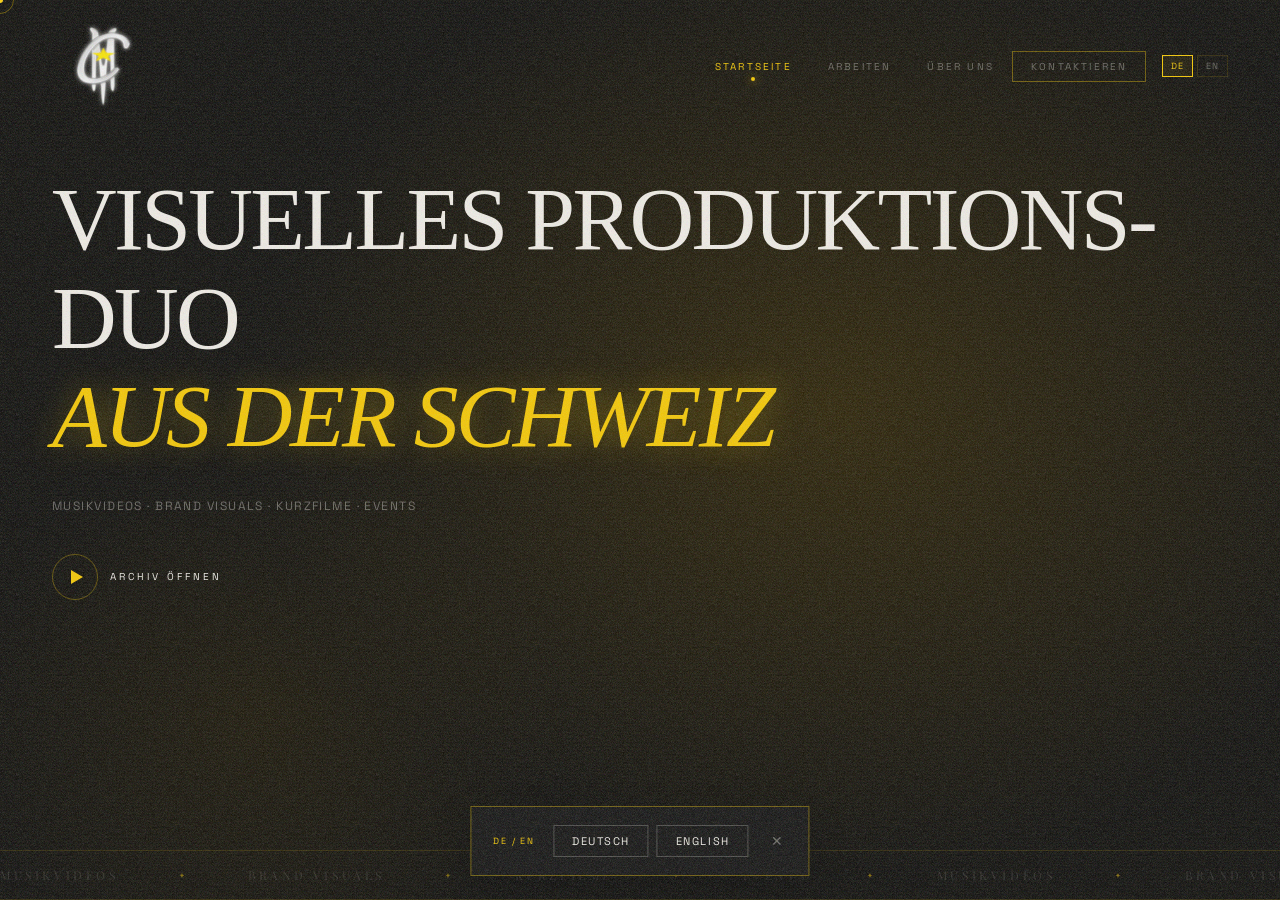
==== index.html @ 702375d8 "Update video sources in index.html" ====
<!DOCTYPE html>
<html lang="de">
<head>
  <meta charset="UTF-8">
  <meta name="viewport" content="width=device-width, initial-scale=1.0">
  <title>CAMVISUALS</title>

  <!-- FAVICON & MANIFEST (Optimierte Einbindung) -->
  <link rel="icon" type="image/x-icon" href="./favicon.ico?v=3" />
  <link rel="icon" type="image/png" sizes="96x96" href="./favicon-96x96.png?v=3" />
  <link rel="icon" type="image/svg+xml" href="./favicon.svg?v=3" />
  <link rel="apple-touch-icon" sizes="180x180" href="./apple-touch-icon.png?v=3" />
  <link rel="manifest" href="./site.webmanifest?v=3" />

  <link href="https://fonts.googleapis.com/css2?family=Playfair+Display:ital,wght@0,400;0,700;1,400&family=Space+Grotesk:wght@300;400;500;700&display=swap" rel="stylesheet">
  <style>
    *, *::before, *::after {
      box-sizing: border-box;
      margin: 0;
      padding: 0;
    }

    :root {
      --bg: #0a0a08;
      --surface: #111110;
      --yellow: #f5c800;
      --yellow-dim: rgba(245, 200, 0, 0.15);
      --yellow-glow: rgba(245, 200, 0, 0.25);
      --white: #f0ede6;
      --muted: rgba(240, 237, 230, 0.4);
      --border: rgba(245, 200, 0, 0.14);
      --border-hover: rgba(245, 200, 0, 0.4);
      --sec: 52px;
    }

    html {
      scroll-behavior: smooth;
    }

    body {
      background: var(--bg);
      color: var(--white);
      font-family: 'Space Grotesk', sans-serif;
      overflow-x: hidden;
      cursor: none;
    }

    @media (max-width: 768px) {
      body {
        cursor: auto;
      }
      :root {
        --sec: 20px;
      }
    }

    /* ── CURSOR (desktop only) ── */
    .cur {
      width: 6px;
      height: 6px;
      background: var(--yellow);
      border-radius: 50%;
      position: fixed;
      pointer-events: none;
      z-index: 9999;
      transform: translate(-50%, -50%);
      mix-blend-mode: screen;
      transition: width 0.15s, height 0.15s;
    }

    .cur-r {
      width: 28px;
      height: 28px;
      border: 1px solid var(--yellow);
      border-radius: 50%;
      position: fixed;
      pointer-events: none;
      z-index: 9998;
      transform: translate(-50%, -50%);
      opacity: 0.35;
      transition: all 0.1s;
    }

    @media (max-width: 768px) {
      .cur, .cur-r {
        display: none;
      }
    }

    /* ── GRAIN ── */
    body::before {
      content: '';
      position: fixed;
      inset: 0;
      pointer-events: none;
      z-index: 9990;
      opacity: 0.5;
      background-image: url("data:image/svg+xml,%3Csvg xmlns='http://www.w3.org/2000/svg' width='300' height='300'%3E%3Cfilter id='n'%3E%3CfeTurbulence type='fractalNoise' baseFrequency='0.85' numOctaves='4' stitchTiles='stitch'/%3E%3C/filter%3E%3Crect width='300' height='300' filter='url(%23n)' opacity='0.5'/%3E%3C/svg%3E");
      background-size: 180px;
      animation: grn 0.6s steps(1) infinite;
    }

    @keyframes grn {
      0%, 100% { background-position: 0 0; }
      25% { background-position: -18px -28px; }
      50% { background-position: 14px 8px; }
      75% { background-position: -8px 18px; }
    }

    /* NAV */
    nav {
      position: fixed;
      top: 0;
      left: 0;
      right: 0;
      z-index: 600;
      display: flex;
      justify-content: space-between;
      align-items: center;
      padding: 16px var(--sec);
      background: transparent;
      border-bottom: none;
      backdrop-filter: none;
    }

    .nav-logo {
      display: flex;
      align-items: center;
      gap: 12px;
      cursor: pointer;
    }

    .nav-logo img {
      width: 100px;
      height: 100px;
      object-fit: contain;
    }

    .logo-wordmark {
      font-family: 'Space Grotesk', sans-serif;
      font-weight: 700;
      font-size: 15px;
      letter-spacing: .22em;
      text-transform: uppercase;
      color: var(--white);
    }

    .logo-wordmark span {
      color: var(--yellow);
    }

    .nav-links {
      display: flex;
      gap: 0;
      align-items: center;
    }

    .nav-links a {
      font-size: 10px;
      letter-spacing: .22em;
      text-transform: uppercase;
      color: var(--muted);
      text-decoration: none;
      padding: 8px 18px;
      transition: color 0.3s;
      cursor: pointer;
      position: relative;
    }

    .nav-links a.active, .nav-links a:hover {
      color: var(--yellow);
    }

    .nav-links a.active::after {
      content: '';
      position: absolute;
      bottom: 0;
      left: 50%;
      transform: translateX(-50%);
      width: 4px;
      height: 4px;
      background: var(--yellow);
      border-radius: 50%;
      box-shadow: 0 0 8px var(--yellow);
    }

    .nav-cta {
      border: 1px solid var(--border-hover);
      padding: 8px 22px;
      color: var(--yellow);
      font-size: 10px;
      letter-spacing: .22em;
      text-transform: uppercase;
      cursor: pointer;
      transition: all 0.3s;
      background: transparent;
    }

    .nav-cta:hover {
      background: var(--yellow);
      color: var(--bg);
    }

    /* SPRACH-BUTTONS */
    .lang-switch {
      display: flex;
      gap: 4px;
      margin-left: 16px;
      align-items: center;
    }

    .lang-btn {
      background: transparent;
      border: 1px solid var(--border);
      color: var(--muted);
      font-size: 9px;
      padding: 4px 8px;
      cursor: pointer;
      letter-spacing: .1em;
      transition: all 0.3s;
      font-family: 'Space Grotesk', sans-serif;
    }

    .lang-btn:hover {
      color: var(--white);
      border-color: var(--border-hover);
    }

    .lang-btn.active {
      color: var(--yellow);
      border-color: var(--yellow);
      background: rgba(245, 200, 0, .06);
    }

    /* Hamburger */
    .hamburger {
      display: none;
      flex-direction: column;
      gap: 5px;
      cursor: pointer;
      padding: 4px;
      z-index: 700;
      background: none;
      border: none;
    }

    .hamburger span {
      display: block;
      width: 24px;
      height: 2px;
      background: var(--white);
      transition: all 0.3s;
    }

    .hamburger.open span:nth-child(1) { transform: rotate(45deg) translate(5px, 5px); }
    .hamburger.open span:nth-child(2) { opacity: 0; }
    .hamburger.open span:nth-child(3) { transform: rotate(-45deg) translate(5px, -5px); }

    .mobile-menu {
      display: none;
      position: fixed;
      inset: 0;
      background: rgba(10, 10, 8, .98);
      z-index: 650;
      flex-direction: column;
      align-items: center;
      justify-content: center;
      gap: 32px;
    }

    .mobile-menu.open {
      display: flex;
    }

    .mobile-menu a {
      font-size: 22px;
      letter-spacing: .18em;
      text-transform: uppercase;
      color: var(--muted);
      text-decoration: none;
      transition: color 0.3s;
    }

    .mobile-menu a:hover, .mobile-menu a.active {
      color: var(--yellow);
    }

    @media (max-width: 768px) {
      .nav-links { display: none; }
      .hamburger { display: flex; }
      nav {
        background: rgba(10, 10, 8, .95);
        border-bottom: 1px solid var(--border);
        backdrop-filter: blur(6px);
      }
    }

    /* PAGES */
    .page {
      min-height: 100vh;
      display: none;
      padding-top: 140px;
    }

    .page.active {
      display: block;
    }

    /* HOME */
    #home {
      min-height: 100vh;
      display: none;
      flex-direction: column;
      position: relative;
      overflow: hidden;
    }

    #home.active {
      display: flex;
    }

    .hero-video-wrap {
      position: absolute;
      inset: 0;
      z-index: 0;
      overflow: hidden;
    }

    .hero-video-wrap video {
      position: absolute;
      top: 50%;
      left: 50%;
      transform: translate(-50%, -50%);
      min-width: 100%;
      min-height: 100%;
      width: auto;
      height: auto;
      object-fit: cover;
      pointer-events: none;
      opacity: 0;
      transition: opacity 1.4s ease;
    }

    .hero-video-wrap video.is-playing {
      opacity: 1;
    }

    .hero-video-overlay {
      position: absolute;
      inset: 0;
      background: linear-gradient(to top, rgba(10, 10, 8, 1) 0%, rgba(10, 10, 8, 0.75) 35%, rgba(10, 10, 8, 0.25) 100%);
    }

    .hero-bg {
      position: absolute;
      inset: 0;
      overflow: hidden;
      z-index: 1;
    }

    .hero-bg-inner {
      position: absolute;
      inset: 0;
      background: radial-gradient(ellipse 70% 80% at 65% 45%, rgba(60, 45, 0, .6) 0%, transparent 65%),
                  radial-gradient(ellipse 40% 50% at 20% 80%, rgba(40, 30, 0, .4) 0%, transparent 60%);
    }

    .scanlines {
      position: absolute;
      inset: 0;
      z-index: 2;
      background: repeating-linear-gradient(0deg, transparent, transparent 2px, rgba(245, 200, 0, .012) 2px, rgba(245, 200, 0, .012) 4px);
      pointer-events: none;
    }

    .hero-side-text {
      position: absolute;
      right: var(--sec);
      top: 50%;
      transform: translateY(-50%) rotate(90deg);
      font-size: 9px;
      letter-spacing: .4em;
      text-transform: uppercase;
      color: rgba(240, 237, 230, .12);
      z-index: 3;
    }

    @media (max-width: 768px) {
      .hero-side-text { display: none; }
    }

    .hero-content {
      position: relative;
      z-index: 3;
      padding: 0 var(--sec);
      margin-top: auto;
      margin-bottom: 80px;
    }

    @media (max-width: 768px) {
      .hero-content { margin-bottom: 60px; }
    }

    .hero-tag {
      font-size: 9px;
      letter-spacing: .42em;
      text-transform: uppercase;
      color: var(--yellow);
      margin-bottom: 20px;
      display: flex;
      align-items: center;
      gap: 12px;
    }

    .hero-tag::before {
      content: '';
      display: block;
      width: 28px;
      height: 1px;
      background: var(--yellow);
      box-shadow: 0 0 6px var(--yellow);
    }

    h1.hero-title {
      font-family: 'Chewy', serif;
      font-size: clamp(40px, 7vw, 96px);
      text-transform: uppercase;
      line-height: 1.1;
      font-weight: 400;
      letter-spacing: -.03em;
      margin-bottom: 28px;
    }

    h1.hero-title em {
      font-style: italic;
      color: var(--yellow);
      text-shadow: 0 0 30px rgba(245, 200, 0, .4);
    }

    .hero-desc {
      font-size: 12px;
      letter-spacing: .12em;
      color: var(--muted);
      text-transform: uppercase;
      line-height: 2;
      max-width: 500px;
    }

    .hero-reel-btn {
      display: inline-flex;
      align-items: center;
      gap: 12px;
      margin-top: 36px;
      font-size: 10px;
      letter-spacing: .3em;
      text-transform: uppercase;
      color: var(--white);
      cursor: pointer;
      transition: color 0.3s;
    }

    .hero-reel-btn:hover {
      color: var(--yellow);
    }

    .reel-circle {
      width: 46px;
      height: 46px;
      border: 1px solid rgba(245, 200, 0, .35);
      border-radius: 50%;
      display: flex;
      align-items: center;
      justify-content: center;
      transition: all 0.4s;
      flex-shrink: 0;
    }

    .reel-circle::after {
      content: '';
      border-left: 12px solid var(--yellow);
      border-top: 7px solid transparent;
      border-bottom: 7px solid transparent;
      margin-left: 3px;
    }

    .hero-reel-btn:hover .reel-circle {
      background: rgba(245, 200, 0, .08);
      border-color: var(--yellow);
      box-shadow: 0 0 16px rgba(245, 200, 0, .2);
    }

    /* marquee */
    .marquee-wrap {
      overflow: hidden;
      border-top: 1px solid var(--border);
      border-bottom: 1px solid var(--border);
      padding: 16px 0;
      position: relative;
      z-index: 3;
    }

    .marquee-inner {
      display: flex;
      width: max-content;
      animation: mq 20s linear infinite;
      gap: 60px;
      white-space: nowrap;
    }

    @keyframes mq {
      from { transform: translateX(0); }
      to { transform: translateX(-50%); }
    }

    .mq-item {
      font-family: 'Playfair Display', serif;
      font-size: 12px;
      letter-spacing: .3em;
      text-transform: uppercase;
      color: rgba(240, 237, 230, .14);
      display: flex;
      align-items: center;
      gap: 60px;
    }

    .mq-item::after {
      content: '✦';
      font-size: 7px;
      color: var(--yellow);
      opacity: 0.5;
    }

    /* SECTION */
    .sec {
      padding: 60px var(--sec);
    }

    @media (max-width: 768px) {
      .sec { padding: 48px var(--sec); }
    }

    .sec-label {
      font-size: 8px;
      letter-spacing: .45em;
      text-transform: uppercase;
      color: var(--yellow);
      margin-bottom: 40px;
      display: flex;
      align-items: center;
      gap: 16px;
    }

    .sec-label::after {
      content: '';
      flex: 1;
      height: 1px;
      background: var(--border);
      box-shadow: 0 0 6px rgba(245, 200, 0, .1);
    }

    /* FILTER BAR */
    .filter-bar {
      display: flex;
      gap: 4px;
      margin-bottom: 28px;
      flex-wrap: wrap;
    }

    .filter-btn {
      font-size: 9px;
      letter-spacing: .28em;
      text-transform: uppercase;
      padding: 8px 20px;
      border: 1px solid var(--border);
      background: transparent;
      color: var(--muted);
      cursor: pointer;
      transition: all 0.3s;
      font-family: 'Space Grotesk', sans-serif;
    }

    @media (max-width: 768px) {
      .filter-btn {
        padding: 8px 14px;
        font-size: 8px;
      }
    }

    .filter-btn:hover {
      border-color: var(--border-hover);
      color: var(--white);
    }

    .filter-btn.on {
      border-color: var(--yellow);
      color: var(--yellow);
      background: rgba(245, 200, 0, .06);
    }

    /* WORK GRID */
    .work-grid {
      display: grid;
      grid-template-columns: repeat(3, 1fr);
      gap: 3px;
      padding: 0 0 40px;
    }

    @media (max-width: 900px) { .work-grid { grid-template-columns: repeat(2, 1fr); } }
    @media (max-width: 560px) { .work-grid { grid-template-columns: 1fr; } }

    .wi {
      position: relative;
      overflow: hidden;
      background: var(--surface);
      cursor: pointer;
      aspect-ratio: 16/9;
      transition: opacity 0.35s;
    }

    .wi.hide { display: none; }
    .lb-content { display: none; }

    .wi-thumb {
      position: absolute;
      inset: 0;
      width: 100%;
      height: 100%;
      object-fit: cover;
      display: block;
      transition: transform 0.9s cubic-bezier(.16, 1, .3, 1), filter 0.5s;
    }

    .wi:hover .wi-thumb {
      transform: scale(1.05);
      filter: brightness(1.1) saturate(1.1);
    }

    .wo {
      position: absolute;
      inset: 0;
      background: linear-gradient(to top, rgba(10, 10, 8, .97) 0%, transparent 55%);
      opacity: 0;
      transition: opacity 0.35s;
      display: flex;
      flex-direction: column;
      justify-content: flex-end;
      padding: 20px;
    }

    .wi:hover .wo { opacity: 1; }

    @media (max-width: 768px) {
      .wo {
        opacity: 1;
        background: linear-gradient(to top, rgba(10, 10, 8, .9) 0%, transparent 60%);
      }
    }

    .wo-tag {
      font-size: 8px;
      letter-spacing: .35em;
      text-transform: uppercase;
      color: var(--yellow);
      margin-bottom: 5px;
    }

    .wo-title {
      font-family: 'Playfair Display', serif;
      font-size: 18px;
      font-weight: 400;
      margin-bottom: 3px;
    }

    @media (max-width: 560px) { .wo-title { font-size: 15px; } }

    .wo-sub {
      font-size: 10px;
      color: var(--muted);
      letter-spacing: .06em;
    }

    .play-btn {
      position: absolute;
      top: 50%;
      left: 50%;
      transform: translate(-50%, -50%) scale(.8);
      width: 50px;
      height: 50px;
      border: 1px solid rgba(245, 200, 0, .5);
      border-radius: 50%;
      display: flex;
      align-items: center;
      justify-content: center;
      opacity: 0;
      transition: all 0.4s;
      box-shadow: 0 0 20px rgba(245, 200, 0, .2);
    }

    .play-btn::after {
      content: '';
      border-left: 13px solid var(--yellow);
      border-top: 7px solid transparent;
      border-bottom: 7px solid transparent;
      margin-left: 3px;
    }

    .wi:hover .play-btn {
      opacity: 1;
      transform: translate(-50%, -50%) scale(1);
    }

    @media (max-width: 768px) {
      .play-btn {
        opacity: 0.7;
        transform: translate(-50%, -50%) scale(.9);
      }
    }

    /* LIGHTBOX */
    .lb {
      position: fixed;
      inset: 0;
      z-index: 8000;
      display: flex;
      align-items: center;
      justify-content: center;
      opacity: 0;
      pointer-events: none;
      transition: opacity 0.4s;
    }

    .lb.open {
      opacity: 1;
      pointer-events: all;
    }

    .lb-back {
      position: absolute;
      inset: 0;
      background: rgba(5, 5, 4, .97);
      cursor: pointer;
    }

    .lb-box {
      position: relative;
      z-index: 1;
      width: min(94vw, 1120px);
    }

    @media (max-width: 768px) { .lb-box { width: 100vw; } }

    .lb-close {
      position: absolute;
      top: -38px;
      right: 0;
      font-size: 9px;
      letter-spacing: .3em;
      text-transform: uppercase;
      color: var(--muted);
      cursor: pointer;
      transition: color 0.3s;
      display: flex;
      align-items: center;
      gap: 8px;
    }

    @media (max-width: 768px) {
      .lb-close {
        top: -32px;
        font-size: 8px;
      }
    }

    .lb-close::before {
      content: '';
      display: block;
      width: 16px;
      height: 1px;
      background: currentColor;
    }

    .lb-close:hover { color: var(--yellow); }

    .lb-yt {
      aspect-ratio: 16/9;
      background: #000;
      overflow: hidden;
    }

    .lb-yt iframe {
      width: 100%;
      height: 100%;
      border: none;
      display: block;
    }

    .car-viewport {
      overflow: hidden;
      aspect-ratio: 16/9;
      background: #000;
      position: relative;
    }

    .car-track {
      display: flex;
      height: 100%;
      transition: transform 0.5s cubic-bezier(.4, 0, .2, 1);
    }

    .car-slide {
      flex-shrink: 0;
      width: 100%;
      height: 100%;
      background: #000;
    }

    .car-slide video {
      width: 100%;
      height: 100%;
      object-fit: contain;
      display: block;
    }

    .car-controls {
      display: flex;
      align-items: center;
      justify-content: space-between;
      margin-top: 10px;
    }

    .car-btn {
      font-size: 9px;
      letter-spacing: .28em;
      text-transform: uppercase;
      color: var(--muted);
      cursor: pointer;
      transition: color 0.3s;
      display: flex;
      align-items: center;
      gap: 8px;
      background: none;
      border: none;
      font-family: 'Space Grotesk', sans-serif;
    }

    .car-btn:hover { color: var(--yellow); }
    .car-btn.prev::before { content: ''; width: 20px; height: 1px; background: currentColor; }
    .car-btn.next::after { content: ''; width: 20px; height: 1px; background: currentColor; }

    .car-dots {
      display: flex;
      gap: 8px;
      align-items: center;
    }

    .car-dot {
      width: 4px;
      height: 4px;
      border-radius: 50%;
      background: rgba(240, 237, 230, .2);
      cursor: pointer;
      transition: all 0.3s;
    }

    .car-dot.on {
      background: var(--yellow);
      box-shadow: 0 0 6px var(--yellow);
    }

    .lb-meta {
      margin-top: 14px;
      display: flex;
      justify-content: space-between;
      align-items: flex-end;
    }

    .lb-tag-txt {
      font-size: 9px;
      letter-spacing: .3em;
      text-transform: uppercase;
      color: var(--yellow);
    }

    .lb-title-txt {
      font-family: 'Playfair Display', serif;
      font-size: 20px;
      font-weight: 400;
      margin-top: 3px;
    }

    @media (max-width: 560px) { .lb-title-txt { font-size: 16px; } }

    .lb-sub-txt {
      font-size: 11px;
      color: var(--muted);
      margin-top: 2px;
    }

    /* ÜBER UNS */
    .about-grid {
      display: grid;
      grid-template-columns: repeat(2, 1fr);
      gap: 28px;
      max-width: 960px;
      margin: 20px auto 40px;
    }

    @media (max-width: 768px) { .about-grid { grid-template-columns: 1fr; } }

    .team-card {
      background: var(--surface);
      border: 1px solid var(--border);
      padding: 28px;
      transition: border-color 0.4s;
    }

    .team-card:hover { border-color: var(--border-hover); }

    .team-img-placeholder {
      width: 100%;
      aspect-ratio: 5/4;
      background: #181816;
      border: 1px dashed var(--border);
      display: block;
      margin-bottom: 20px;
      overflow: hidden;
      position: relative;
    }

    .team-img-placeholder img {
      display: block;
      width: 100%;
      height: 100%;
      object-fit: cover;
    }

    .team-name {
      font-family: 'Playfair Display', serif;
      font-size: 26px;
      font-weight: 400;
      margin-bottom: 4px;
      color: var(--white);
    }

    .team-role {
      font-size: 10px;
      letter-spacing: .2em;
      text-transform: uppercase;
      color: var(--yellow);
      margin-bottom: 16px;
    }

    .team-list {
      list-style: none;
      display: flex;
      flex-direction: column;
      gap: 10px;
    }

    .team-list li {
      font-size: 12px;
      line-height: 1.6;
      color: var(--muted);
      display: flex;
      align-items: flex-start;
      gap: 8px;
    }

    .team-list li::before {
      content: '✦';
      color: var(--yellow);
      font-size: 7px;
      margin-top: 4px;
      flex-shrink: 0;
    }

    /* CONTACT */
    .contact-inner {
      text-align: center;
      padding: 80px var(--sec);
      position: relative;
      overflow: hidden;
    }

    .contact-glow {
      position: absolute;
      top: 50%;
      left: 50%;
      transform: translate(-50%, -50%);
      width: 500px;
      height: 500px;
      background: radial-gradient(ellipse, rgba(245, 200, 0, .04) 0%, transparent 70%);
      pointer-events: none;
    }

    .contact-h2 {
      font-family: 'Playfair Display', serif;
      font-size: clamp(36px, 6vw, 84px);
      font-weight: 400;
      line-height: .95;
      letter-spacing: -.03em;
      margin-bottom: 44px;
    }

    .contact-h2 em {
      font-style: italic;
      color: var(--yellow);
      text-shadow: 0 0 40px rgba(245, 200, 0, .3);
    }

    .contact-email {
      display: inline-block;
      font-size: 12px;
      letter-spacing: .26em;
      text-transform: uppercase;
      color: var(--white);
      text-decoration: none;
      padding: 16px 44px;
      border: 1px solid rgba(240, 237, 230, .18);
      transition: all 0.4s;
      cursor: pointer;
      position: relative;
      overflow: hidden;
    }

    @media (max-width: 768px) {
      .contact-email {
        padding: 14px 28px;
        font-size: 10px;
        letter-spacing: .2em;
      }
    }

    .contact-email::before {
      content: '';
      position: absolute;
      inset: 0;
      background: var(--yellow);
      transform: scaleX(0);
      transform-origin: left;
      transition: transform 0.4s cubic-bezier(.16, 1, .3, 1);
      z-index: -1;
    }

    .contact-email:hover {
      color: var(--bg);
      border-color: var(--yellow);
    }

    .contact-email:hover::before { transform: scaleX(1); }

    .contact-row {
      display: flex;
      justify-content: center;
      gap: 40px;
      margin-top: 40px;
      flex-wrap: wrap;
    }

    .contact-row a {
      font-size: 9px;
      letter-spacing: .26em;
      text-transform: uppercase;
      color: rgba(240, 237, 230, .25);
      text-decoration: none;
      transition: color 0.3s;
      cursor: pointer;
    }

    .contact-row a:hover { color: var(--yellow); }

    .contact-info {
      display: flex;
      justify-content: center;
      gap: 48px;
      flex-wrap: wrap;
      margin-top: 52px;
      padding-top: 36px;
      border-top: 1px solid var(--border);
    }

    .ci-label {
      font-size: 9px;
      letter-spacing: .3em;
      text-transform: uppercase;
      color: rgba(240, 237, 230, .2);
      margin-bottom: 5px;
    }

    .ci-val {
      font-size: 13px;
      color: var(--muted);
    }

    /* FOOTER */
    footer {
      padding: 24px var(--sec);
      border-top: 1px solid var(--border);
      display: flex;
      justify-content: space-between;
      align-items: center;
      flex-wrap: wrap;
      gap: 8px;
    }

    footer p {
      font-size: 9px;
      letter-spacing: .2em;
      color: rgba(240, 237, 230, .18);
      text-transform: uppercase;
    }

    /* SPRACH-POPUP (klein, unten) */
    .lang-popup {
      position: fixed;
      bottom: 24px;
      left: 50%;
      transform: translateX(-50%) translateY(24px);
      z-index: 9500;
      background: var(--surface);
      border: 1px solid var(--border-hover);
      padding: 18px 22px;
      opacity: 0;
      pointer-events: none;
      transition: opacity 0.4s ease, transform 0.4s ease;
      box-shadow: 0 10px 30px rgba(0, 0, 0, .4);
      display: flex;
      align-items: center;
      gap: 18px;
      flex-wrap: wrap;
      justify-content: center;
      max-width: calc(100vw - 40px);
    }

    .lang-popup.show {
      opacity: 1;
      transform: translateX(-50%) translateY(0);
      pointer-events: all;
    }

    .lang-popup-title {
      font-size: 9px;
      letter-spacing: .2em;
      text-transform: uppercase;
      color: var(--yellow);
      white-space: nowrap;
    }

    .lang-popup-choices {
      display: flex;
      gap: 8px;
    }

    .lang-popup-btn {
      font-family: 'Space Grotesk', sans-serif;
      font-size: 11px;
      letter-spacing: .14em;
      text-transform: uppercase;
      color: var(--white);
      background: transparent;
      border: 1px solid rgba(240, 237, 230, .25);
      padding: 8px 18px;
      cursor: pointer;
      transition: all 0.3s;
    }

    .lang-popup-btn:hover {
      color: var(--bg);
      background: var(--yellow);
      border-color: var(--yellow);
    }

    .lang-popup-close {
      background: none;
      border: none;
      color: var(--muted);
      cursor: pointer;
      font-size: 14px;
      line-height: 1;
      padding: 4px;
      transition: color 0.3s;
    }

    .lang-popup-close:hover { color: var(--white); }

    .lang-popup-corporate {
      font-size: 10px;
      letter-spacing: .1em;
      text-transform: uppercase;
      color: var(--yellow);
      text-decoration: none;
      white-space: nowrap;
      border-bottom: 1px solid transparent;
      transition: border-color 0.3s;
    }

    .lang-popup-corporate:hover { border-color: var(--yellow); }

    /* FADE */
    .fade-up {
      opacity: 0;
      transform: translateY(20px);
      transition: opacity 0.8s ease, transform 0.8s cubic-bezier(.16, 1, .3, 1);
    }

    .fade-up.vis {
      opacity: 1;
      transform: translateY(0);
    }
  </style>
</head>
<body>

  <div class="cur" id="cur"></div>
  <div class="cur-r" id="curR"></div>

  <!-- SPRACH-POPUP -->
  <div class="lang-popup" id="langPopup">
    <div class="lang-popup-title">DE / EN</div>
    <div class="lang-popup-choices">
      <button class="lang-popup-btn" onclick="chooseLanguage('de')">Deutsch</button>
      <button class="lang-popup-btn" onclick="chooseLanguage('en')">English</button>
    </div>
    <button class="lang-popup-close" onclick="closeLangPopup()" aria-label="Schliessen">✕</button>
  </div>

  <!-- LIGHTBOX -->
  <div class="lb" id="lb">
    <div class="lb-back" onclick="closeLB()"></div>
    <div class="lb-box" id="lbBox">
      <div class="lb-close" onclick="closeLB()" data-de="Schliessen" data-en="Close">Schliessen</div>
      <div id="lbMedia"></div>
      <div class="lb-meta">
        <div>
          <div class="lb-tag-txt" id="lbTag"></div>
          <div class="lb-title-txt" id="lbTitle"></div>
          <div class="lb-sub-txt" id="lbSub"></div>
        </div>
      </div>
    </div>
  </div>

  <!-- NAV -->
  <nav>
    <div class="nav-logo" onclick="showPage('home')">
      <img src="images/cam_logo_weiss_transparent.png" alt="CAMVISUALS">
    </div>
    <div class="nav-links">
      <a href="#" onclick="return showPage('home')" id="nav-home" class="active" data-de="Startseite" data-en="Home">Startseite</a>
      <a href="#" onclick="return showPage('work')" id="nav-work" data-de="Arbeiten" data-en="Work">Arbeiten</a>
      <a href="#" onclick="return showPage('about')" id="nav-about" data-de="Über uns" data-en="About us">Über uns</a>
      <a href="#" onclick="return showPage('contact')" id="nav-contact" class="nav-cta" data-de="Kontaktieren" data-en="Get in touch">Kontaktieren</a>
      <div class="lang-switch">
        <button class="lang-btn" onclick="setLanguage('de')">DE</button>
        <button class="lang-btn" onclick="setLanguage('en')">EN</button>
      </div>
    </div>
    <button class="hamburger" id="hamburger" onclick="toggleMenu()">
      <span></span><span></span><span></span>
    </button>
  </nav>

  <div class="mobile-menu" id="mobileMenu">
    <a href="#" onclick="mobileNav('home')" data-de="Startseite" data-en="Home">Startseite</a>
    <a href="#" onclick="mobileNav('work')" data-de="Arbeiten" data-en="Work">Arbeiten</a>
    <a href="#" onclick="mobileNav('about')" data-de="Über uns" data-en="About us">Über uns</a>
    <a href="#" onclick="mobileNav('contact')" style="color:var(--yellow)" data-de="Kontaktieren" data-en="Get in touch">Kontaktieren</a>
    <div class="lang-switch" style="margin-left:0; margin-top:16px;">
      <button class="lang-btn" onclick="setLanguage('de')">DE</button>
      <button class="lang-btn" onclick="setLanguage('en')">EN</button>
    </div>
  </div>

  <!-- HOME -->
  <div class="page active" id="home" style="padding-top:0;min-height:100vh;display:flex;flex-direction:column;position:relative;overflow:hidden">
    <div class="hero-video-wrap">
      <video autoplay muted loop playsinline webkit-playsinline preload="auto" id="heroVideo">
        <source src="videos/hero-video.mp4" type="video/mp4">
      </video>
      <div class="hero-video-overlay"></div>
    </div>

    <div class="hero-bg" id="heroBgFallback">
      <div class="hero-bg-inner"></div>
    </div>
    <div class="scanlines"></div>

    <div class="hero-content fade-up vis">
      <h1 class="hero-title" data-de="Visuelles Produktions-Duo<br><em>aus der Schweiz</em>" data-en="Visual production duo<br><em>based in Switzerland</em>">Visuelles Produktions-Duo<br><em>aus der Schweiz</em></h1>
      <p class="hero-desc" data-de="Musikvideos · Brand Visuals · Kurzfilme · Events" data-en="Music Videos · Brand Visuals · Short Films · Events">Musikvideos · Brand Visuals · Kurzfilme · Events</p>
      <div class="hero-reel-btn" onclick="showPage('work')">
        <div class="reel-circle"></div>
        <span data-de="Archiv öffnen" data-en="Enter the archive">Archiv öffnen</span>
      </div>
    </div>

    <div class="marquee-wrap" style="margin-top:auto">
      <div class="marquee-inner">
        <div class="mq-item" data-de="Musikvideos" data-en="Music Videos">Musikvideos</div>
        <div class="mq-item" data-de="Brand Visuals" data-en="Brand Visuals">Brand Visuals</div>
        <div class="mq-item" data-de="Kurzfilme" data-en="Short Films">Kurzfilme</div>
        <div class="mq-item" data-de="Events" data-en="Events">Events</div>
        <div class="mq-item" data-de="Musikvideos" data-en="Music Videos">Musikvideos</div>
        <div class="mq-item" data-de="Brand Visuals" data-en="Brand Visuals">Brand Visuals</div>
        <div class="mq-item" data-de="Kurzfilme" data-en="Short Films">Kurzfilme</div>
        <div class="mq-item" data-de="Events" data-en="Events">Events</div>
      </div>
    </div>
  </div>

  <!-- WORK -->
  <div class="page" id="work">
    <div class="sec">
      <div class="sec-label fade-up" data-de="Ausgewählte Arbeiten" data-en="Selected work">Ausgewählte Arbeiten</div>

      <div class="filter-bar fade-up">
        <button class="filter-btn on" onclick="filterWork('all',this)" data-de="Alle" data-en="All">Alle</button>
        <button class="filter-btn" onclick="filterWork('mv',this)" data-de="Musikvideos" data-en="Music Videos">Musikvideos</button>
        <button class="filter-btn" onclick="filterWork('am',this)" data-de="Aftermovies" data-en="Aftermovies">Aftermovies</button>
        <button class="filter-btn" onclick="filterWork('v',this)" data-de="Visuals" data-en="Visuals">Visuals</button>
        <button class="filter-btn" onclick="filterWork('sf',this)" data-de="Kurzfilme" data-en="Shortfilms">Kurzfilme</button>
      </div>

      <div class="work-grid" id="workGrid">
        <div class="wi am fade-up" onclick="openLB(this)">
          <video class="wi-thumb" src="videos/am_thizzy_tbn.mp4" autoplay muted loop playsinline></video>
          <div class="wo">
            <div class="wo-tag" data-de="Aftermovie · 2026" data-en="Aftermovie · 2026">Aftermovie · 2026</div>
            <div class="wo-title">THIZZY52 CLUB-SHOW</div>
            <div class="wo-sub">THIZZY52</div>
          </div>
          <div class="play-btn"></div>
          <div class="lb-content">
            <iframe src="https://www.youtube.com/embed/TKzLh0MelZk?si=ReFOpjktiqNyZ8GI" allow="autoplay; fullscreen" allowfullscreen></iframe>
          </div>
        </div>
      
      <div class="work-grid" id="workGrid">
        <div class="wi am fade-up" onclick="openLB(this)">
          <video class="wi-thumb" src="videos/am_horw_tbn.mp4" autoplay muted loop playsinline></video>
          <div class="wo">
            <div class="wo-tag" data-de="Aftermovie · 2026" data-en="Aftermovie · 2026">Aftermovie · 2026</div>
            <div class="wo-title">FC HORW 80 JAHRE JUBILÄUM (TAG 2)</div>
            <div class="wo-sub">SCHLIMMHOMIE, Jule X & Friends</div>
          </div>
          <div class="play-btn"></div>
          <div class="lb-content">
            <iframe src="https://www.youtube.com/embed/SH-4xwWymSc?si=xEscTnx-svOmjFhF" allow="autoplay; fullscreen" allowfullscreen></iframe>
          </div>
        </div>

        <div class="wi mv fade-up" onclick="openLB(this)">
          <video class="wi-thumb" src="videos/mv_yapanese_tbn.mp4" autoplay muted loop playsinline></video>
          <div class="wo">
            <div class="wo-tag" data-de="Musikvideo · 2026" data-en="Music Video · 2026">Musikvideo · 2026</div>
            <div class="wo-title">YAPANESE</div>
            <div class="wo-sub">Roion</div>
          </div>
          <div class="play-btn"></div>
          <div class="lb-content">
            <iframe src="https://www.youtube.com/embed/BPUaD1jSLHs?si=YWsSxVZ_3P7jwXwk" allow="autoplay; fullscreen" allowfullscreen></iframe>
          </div>
        </div>

        <div class="wi am fade-up" onclick="openLB(this)">
          <video class="wi-thumb" src="videos/am_juko_tbn.mp4" autoplay muted loop playsinline></video>
          <div class="wo">
            <div class="wo-tag" data-de="Aftermovie · 2026" data-en="Aftermovie · 2026">Aftermovie · 2026</div>
            <div class="wo-title">JUKO PAVILLON BOONDAWG</div>
            <div class="wo-sub">AMILL, Boondawg</div>
          </div>
          <div class="play-btn"></div>
          <div class="lb-content">
            <iframe src="https://www.youtube.com/embed/RMoyVytWTXg?si=yBncrr3wWHlyRemq" allow="autoplay; fullscreen" allowfullscreen></iframe>
          </div>
        </div>

        <div class="wi mv fade-up" onclick="openLB(this)">
          <video class="wi-thumb" src="videos/mv_joke_tbn.mp4" autoplay muted loop playsinline></video>
          <div class="wo">
            <div class="wo-tag" data-de="Musikvideo · 2026" data-en="Music Video · 2026">Musikvideo · 2026</div>
            <div class="wo-title">JOKE</div>
            <div class="wo-sub">Theylovepiet</div>
          </div>
          <div class="play-btn"></div>
          <div class="lb-content">
            <iframe src="https://www.youtube.com/embed/xHR1UBriWWo?si=sgTi-aNkxLEvV2gy" allow="autoplay; fullscreen" allowfullscreen></iframe>
          </div>
        </div>
      </div>

      <!-- EMPTY FILTER MESSAGE -->
      <div id="noWorkMsg" style="display:none; text-align:center; padding: 60px 0; color: var(--muted); font-size: 11px; letter-spacing: .2em; text-transform: uppercase;"></div>
  </div>
  </div>


  <!-- ÜBER UNS -->
  <div class="page" id="about">
    <div class="sec">
      <div class="sec-label fade-up" data-de="Über uns" data-en="About us">Über uns</div>
      <div class="about-grid">
        <!-- CHRISTIAN -->
        <div class="team-card fade-up">
          <div class="team-img-placeholder">
            <img src="images/bild_christian.jpg" alt="Christian">
          </div>
          <h2 class="team-name">Christian</h2>
          <div class="team-role" data-de="Projektplanung & Umsetzung" data-en="Project Planning & Execution">Projektplanung & Umsetzung</div>
          <ul class="team-list">
            <li data-de="Verantwortlich für Projektplanung und Umsetzung" data-en="Responsible for project planning and execution">Verantwortlich für Projektplanung und Umsetzung</li>
            <li data-de="Organisiert Abläufe und behält den Gesamtüberblick" data-en="Organizes workflows and keeps track of the big picture">Organisiert Abläufe und behält den Gesamtüberblick</li>
            <li data-de="Führt Projekte von der Idee bis zur Fertigstellung" data-en="Leads projects from concept to final completion">Führt Projekte von der Idee bis zur Fertigstellung</li>
            <li data-de="Zusätzlich aktiv in Videografie und Editing" data-en="Additionally active in videography and editing">Zusätzlich aktiv in Videografie und Editing</li>
            <li data-de="Mediamatiker, Fokus Marketing & Videoproduktion" data-en="Mediamatics apprentice, focus on marketing & video production">Mediamatiker, Fokus Marketing & Videoproduktion</li>
          </ul>
        </div>

        <!-- MARTIM -->
        <div class="team-card fade-up">
          <div class="team-img-placeholder">
            <img src="images/bild_martim.jpg" alt="Martim">
          </div>
          <h2 class="team-name">Martim</h2>
          <div class="team-role" data-de="Cinematografie & Editing" data-en="Cinematography & Editing">Cinematografie & Editing</div>
          <ul class="team-list">
            <li data-de="Verantwortlich für Cinematografie und Editing" data-en="Responsible for cinematography and editing">Verantwortlich für Cinematografie und Editing</li>
            <li data-de="Begleitet Projekte von der Aufnahme bis zum finalen Schnitt" data-en="Accompanies projects from shooting to the final edit">Begleitet Projekte von der Aufnahme bis zum finalen Schnitt</li>
            <li data-de="Fundiertes Gespür für Bildsprache, Dynamik und Look" data-en="Deep sense for visual language, dynamics, and look">Fundiertes Gespür für Bildsprache, Dynamik und Look</li>
            <li data-de="Zusätzlich aktiv in Planung und Umsetzung" data-en="Additionally active in planning and execution">Zusätzlich aktiv in Planung und Umsetzung</li>
            <li data-de="Mediamatiker, Fokus Marketing & Videoproduktion" data-en="Mediamatics apprentice, focus on marketing & video production">Mediamatiker, Fokus Marketing & Videoproduktion</li>
          </ul>
        </div>
      </div>
    </div>
  </div>

  <!-- CONTACT -->
  <div class="page" id="contact">
    <div class="contact-inner">
      <div class="contact-glow"></div>
      <h2 class="contact-h2 fade-up" data-de="Ideen wirken besser<br><em> wenn sie visualisiert sind</em>" data-en="Ideas look better<br><em>when visualized.</em>">Ideen wirken besser<br><em></em>wenn sie visualisiert sind</h2>
      <a href="mailto:work@cam-visuals.com" class="contact-email fade-up">work@cam-visuals.com</a>
      <div class="contact-row fade-up">
        <a href="https://www.instagram.com/cam_visualss" target="_blank">Instagram</a>
        <a href="https://www.tiktok.com/@camvisualss" target="_blank">TikTok</a>
      </div>
      <div class="contact-info fade-up">
        <div>
          <div class="ci-label" data-de="Standort" data-en="Based in">Standort</div>
          <div class="ci-val" data-de="Luzern, Schweiz" data-en="Lucerne, Switzerland">Luzern, Schweiz</div>
        </div>
        <div>
          <div class="ci-label" data-de="Verfügbarkeit" data-en="Available">Verfügbarkeit</div>
          <div class="ci-val" data-de="Weltweit" data-en="Worldwide">Weltweit</div>
        </div>
      </div>
    </div>
  </div>

  <footer>
    <p data-de="© 2026 CAMVISUALS · Alle Rechte vorbehalten" data-en="© 2026 CAMVISUALS · All rights reserved">© 2026 CAMVISUALS · Alle Rechte vorbehalten</p>
    <p data-de="Luzern, Schweiz" data-en="Lucerne, Switzerland">Luzern, Schweiz</p>
  </footer>

  <script>
    /* ── SPRACH-STEUERUNG ── */
    let currentLang = 'de';

    function setLanguage(lang) {
      currentLang = lang;
      
      try {
        localStorage.setItem('camvisuals_lang', lang);
      } catch (e) {
        console.warn('LocalStorage ist in diesem Browser deaktiviert.');
      }

      // Buttons (DE / EN) umschalten
      document.querySelectorAll('.lang-btn').forEach(btn => {
        const isTarget = btn.textContent.trim().toLowerCase() === lang.toLowerCase();
        btn.classList.toggle('active', isTarget);
      });

      // Texte mit data-de / data-en austauschen
      document.querySelectorAll('[data-de]').forEach(el => {
        const text = el.getAttribute(`data-${lang}`);
        if (text) {
          el.innerHTML = text;
        }
      });

      // Banner umschalten
      document.querySelectorAll('.work-banner-img').forEach(el => {
        el.classList.toggle('lang-active', el.dataset.lang === lang);
      });

      // Filter-Text aktualisieren, falls Filter leer ist
      const activeFilterBtn = document.querySelector('.filter-btn.on');
      if (activeFilterBtn) {
        const onClickAttr = activeFilterBtn.getAttribute('onclick');
        if (onClickAttr) {
          const match = onClickAttr.match(/filterWork\('([^']+)'/);
          if (match) filterWork(match[1], activeFilterBtn);
        }
      }
    }

    /* ── SPRACH-POPUP ── */
    function chooseLanguage(lang) {
      setLanguage(lang);
      closeLangPopup();
    }

    function closeLangPopup() {
      const popup = document.getElementById('langPopup');
      if (popup) popup.classList.remove('show');
    }

    // Beim Laden der Seite die gespeicherte Sprache anwenden
    document.addEventListener('DOMContentLoaded', () => {
      let savedLang = null;
      try {
        savedLang = localStorage.getItem('camvisuals_lang');
      } catch (e) {
        console.warn('LocalStorage nicht zugreifbar.');
      }

      if (savedLang) {
        setLanguage(savedLang);
      } else {
        setLanguage('de'); // Standard-Sprache setzen
        const popup = document.getElementById('langPopup');
        if (popup) setTimeout(() => popup.classList.add('show'), 600);
      }
    });

    /* ── CURSOR ── */
    const cur = document.getElementById('cur');
    const curR = document.getElementById('curR');
    let mx = 0, my = 0, rx = 0, ry = 0;

    document.addEventListener('mousemove', e => {
      mx = e.clientX;
      my = e.clientY;
      cur.style.left = mx + 'px';
      cur.style.top = my + 'px';
    });

    (function ar() {
      rx += (mx - rx) * .1;
      ry += (my - ry) * .1;
      curR.style.left = rx + 'px';
      curR.style.top = ry + 'px';
      requestAnimationFrame(ar);
    })();

    function cursorBig() {
      cur.style.width = '14px';
      cur.style.height = '14px';
      curR.style.width = '50px';
      curR.style.height = '50px';
    }

    function cursorSmall() {
      cur.style.width = '6px';
      cur.style.height = '6px';
      curR.style.width = '28px';
      curR.style.height = '28px';
    }

    document.querySelectorAll('.wi, .contact-email, .nav-links a, .hero-reel-btn, .proc-card, .cr, .filter-btn, .lang-btn').forEach(el => {
      el.addEventListener('mouseenter', cursorBig);
      el.addEventListener('mouseleave', cursorSmall);
    });

    /* ── PAGE ROUTING ── */
    function showPage(id) {
      document.querySelectorAll('.page').forEach(p => {
        p.classList.remove('active');
        p.style.display = 'none';
      });
      document.querySelectorAll('.nav-links a').forEach(a => a.classList.remove('active'));
      const pg = document.getElementById(id);
      if (pg) {
        pg.style.display = (id === 'home') ? 'flex' : 'block';
        setTimeout(() => pg.classList.add('active'), 10);
      }
      const nl = document.getElementById('nav-' + id);
      if (nl) nl.classList.add('active');
      window.scrollTo(0, 0);
      initFades();
      return false;
    }

    /* ── FADE-IN ON SCROLL ── */
    function initFades() {
      const io = new IntersectionObserver(entries => {
        entries.forEach((e, i) => {
          if (e.isIntersecting) setTimeout(() => e.target.classList.add('vis'), i * 70);
        });
      }, { threshold: .08 });
      document.querySelectorAll('.fade-up:not(.vis)').forEach(el => io.observe(el));
    }
    initFades();
    document.querySelectorAll('a[href="#"]').forEach(a => a.addEventListener('click', e => e.preventDefault()));

    /* ── MOBILE AUTOPLAY FIX ── */
    const heroVideo = document.getElementById('heroVideo');
    if (heroVideo) {
      heroVideo.muted = true;
      heroVideo.setAttribute('muted', '');
      heroVideo.playsInline = true;
      const tryPlay = () => heroVideo.play().catch(() => {});
      tryPlay();
      heroVideo.addEventListener('loadedmetadata', tryPlay);
      heroVideo.addEventListener('canplay', tryPlay);
      heroVideo.addEventListener('playing', () => heroVideo.classList.add('is-playing'));
      document.addEventListener('visibilitychange', () => {
        if (!document.hidden) tryPlay();
      });
      document.addEventListener('touchstart', tryPlay, { once: true, passive: true });
      document.addEventListener('scroll', tryPlay, { once: true, passive: true });
    }

    /* ── 5-SECOND THUMBNAIL LOOP ── */
    document.querySelectorAll('.wi-thumb').forEach(v => {
      v.addEventListener('timeupdate', () => {
        if (v.currentTime > 5) v.currentTime = 0;
      });
      v.addEventListener('loadedmetadata', () => {
        v.currentTime = 0;
        v.play().catch(() => {});
      });
    });

    /* ── FILTER ── */
    function filterWork(type, btn) {
      document.querySelectorAll('.filter-btn').forEach(b => b.classList.remove('on'));
      btn.classList.add('on');
      
      const items = document.querySelectorAll('#workGrid .wi');
      let visibleCount = 0;
      
      items.forEach(w => {
        const isVisible = (type === 'all' || w.classList.contains(type));
        w.classList.toggle('hide', !isVisible);
        if (isVisible) visibleCount++;
      });

      const msgEl = document.getElementById('noWorkMsg');
      if (msgEl) {
        if (visibleCount === 0) {
          const categoryName = btn.textContent.trim();
          if (currentLang === 'de') {
            msgEl.textContent = `UPS, DIE CAM HAT NOCH KEINE "${categoryName}" ERFASST`;
          } else {
            msgEl.textContent = `UPS, THE CAM HASN'T REGISTERED ANY "${categoryName}" YET`;
          }
          msgEl.style.display = 'block';
        } else {
          msgEl.style.display = 'none';
        }
      }
    }

    /* ── LIGHTBOX ── */
    let carIdx = 0, carFiles = [], carSlides = [];

    function openLB(el) {
      const content = el.querySelector('.lb-content');
      const meta = el.querySelector('.wo');
      document.getElementById('lbTag').textContent = meta.querySelector('.wo-tag')?.textContent || '';
      document.getElementById('lbTitle').textContent = meta.querySelector('.wo-title')?.textContent || '';
      document.getElementById('lbSub').textContent = meta.querySelector('.wo-sub')?.textContent || '';

      const med = document.getElementById('lbMedia');
      const iframe = content.querySelector('iframe');

      if (iframe) {
        let src = iframe.getAttribute('src') || '';
        if (src && !src.includes('autoplay=1')) {
          src += (src.includes('?') ? '&' : '?') + 'autoplay=1';
        }
        med.innerHTML = `<div class="lb-yt"><iframe src="${src}" allow="autoplay; fullscreen" allowfullscreen></iframe></div>`;
      } else {
        carFiles = [...content.querySelectorAll('source')].map(s => s.getAttribute('src'));
        carIdx = 0;
        carSlides = [];
        const dots = carFiles.map((_, i) => `<span class="car-dot${i === 0 ? ' on' : ''}" onclick="goSlide(${i})"></span>`).join('');
        const slides = carFiles.map(src => `<div class="car-slide"><video src="${src}" autoplay controls loop playsinline></video></div>`).join('');
        const prevText = currentLang === 'de' ? 'Zurück' : 'Prev';
        const nextText = currentLang === 'de' ? 'Weiter' : 'Next';
        
        med.innerHTML = `
          <div class="lb-carousel">
            <div class="car-viewport"><div class="car-track" id="carTrack">${slides}</div></div>
            ${carFiles.length > 1 ? `<div class="car-controls">
              <button class="car-btn prev" onclick="prevSlide()">${prevText}</button>
              <div class="car-dots">${dots}</div>
              <button class="car-btn next" onclick="nextSlide()">${nextText}</button>
            </div>` : ''}
          </div>`;
        carSlides = [...med.querySelectorAll('.car-slide')];
        syncCarousel();
      }

      document.getElementById('lb').classList.add('open');
      document.body.style.overflow = 'hidden';
    }

    function syncCarousel() {
      const track = document.getElementById('carTrack');
      if (!track) return;
      track.style.transform = `translateX(-${carIdx * 100}%)`;
      document.querySelectorAll('.car-dot').forEach((d, i) => d.classList.toggle('on', i === carIdx));
      carSlides.forEach((s, i) => {
        const v = s.querySelector('video');
        if (!v) return;
        if (i === carIdx) {
          v.play().catch(() => {});
        } else {
          v.pause();
          v.currentTime = 0;
        }
      });
    }

    function goSlide(i) {
      carIdx = i;
      syncCarousel();
    }

    function nextSlide() {
      if (!carFiles.length) return;
      carIdx = (carIdx + 1) % carFiles.length;
      syncCarousel();
    }

    function prevSlide() {
      if (!carFiles.length) return;
      carIdx = (carIdx - 1 + carFiles.length) % carFiles.length;
      syncCarousel();
    }

    function closeLB() {
      document.getElementById('lb').classList.remove('open');
      document.body.style.overflow = '';
      setTimeout(() => {
        document.getElementById('lbMedia').innerHTML = '';
      }, 400);
    }

    document.addEventListener('keydown', e => {
      if (e.key === 'Escape') closeLB();
      if (e.key === 'ArrowRight') nextSlide();
      if (e.key === 'ArrowLeft') prevSlide();
    });

    /* ── MOBILE MENU ── */
    function toggleMenu() {
      const h = document.getElementById('hamburger');
      const m = document.getElementById('mobileMenu');
      h.classList.toggle('open');
      m.classList.toggle('open');
      document.body.style.overflow = m.classList.contains('open') ? 'hidden' : '';
    }

    function mobileNav(id) {
      toggleMenu();
      showPage(id);
    }
  </script>
</body>
</html>
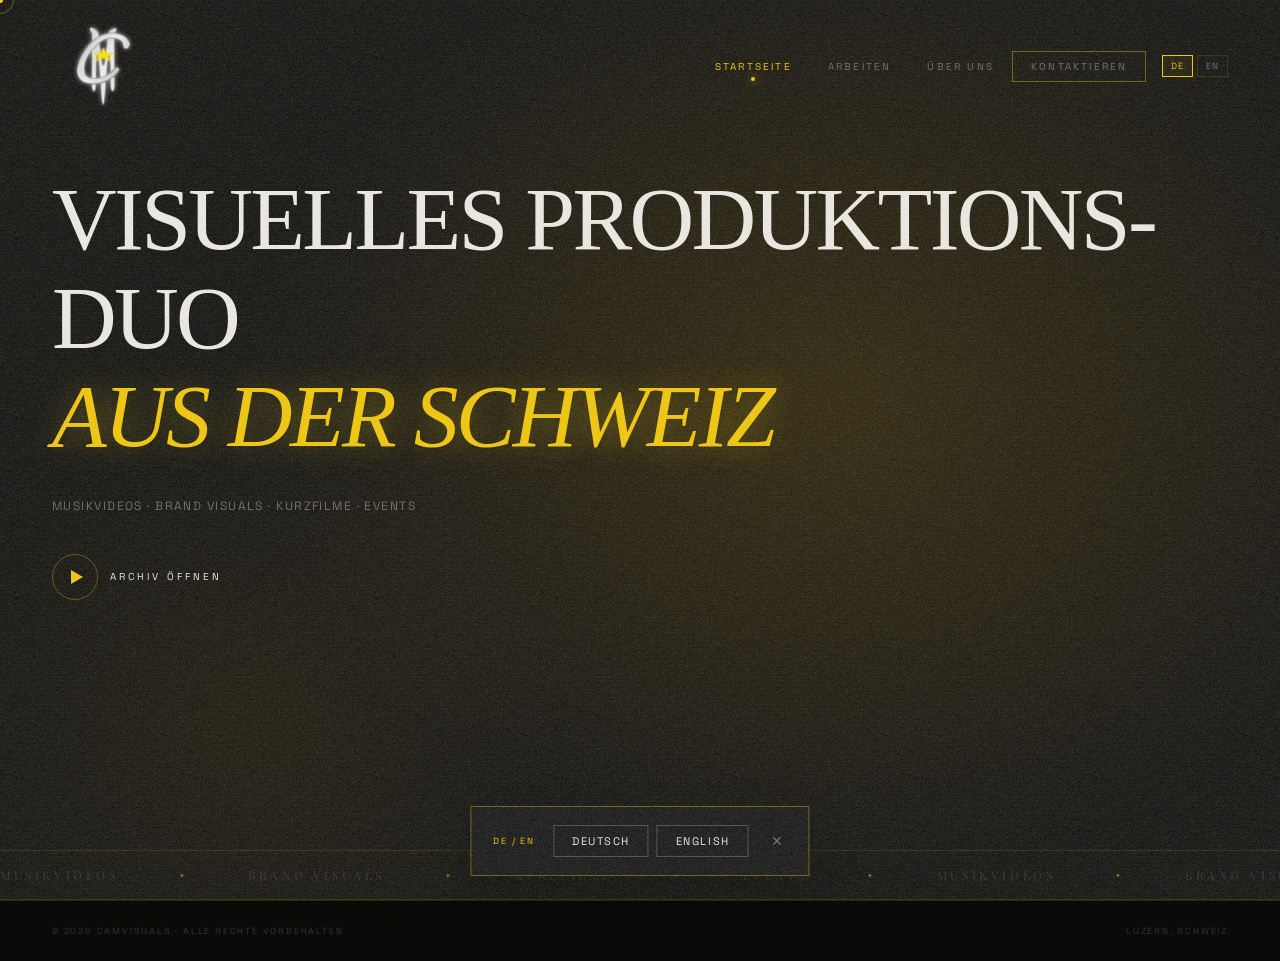
==== commit eee23c4e: "Clean up index.html by removing empty lines Removed unnecessary empty lines and adjusted indentation" ====
--- a/index.html
+++ b/index.html
@@ -1320,8 +1320,9 @@
         <button class="filter-btn" onclick="filterWork('v',this)" data-de="Visuals" data-en="Visuals">Visuals</button>
         <button class="filter-btn" onclick="filterWork('sf',this)" data-de="Kurzfilme" data-en="Shortfilms">Kurzfilme</button>
       </div>
-
+      
       <div class="work-grid" id="workGrid">
+
         <div class="wi am fade-up" onclick="openLB(this)">
           <video class="wi-thumb" src="videos/am_thizzy_tbn.mp4" autoplay muted loop playsinline></video>
           <div class="wo">
@@ -1334,8 +1335,7 @@
             <iframe src="https://www.youtube.com/embed/TKzLh0MelZk?si=ReFOpjktiqNyZ8GI" allow="autoplay; fullscreen" allowfullscreen></iframe>
           </div>
         </div>
-      
-      <div class="work-grid" id="workGrid">
+        
         <div class="wi am fade-up" onclick="openLB(this)">
           <video class="wi-thumb" src="videos/am_horw_tbn.mp4" autoplay muted loop playsinline></video>
           <div class="wo">
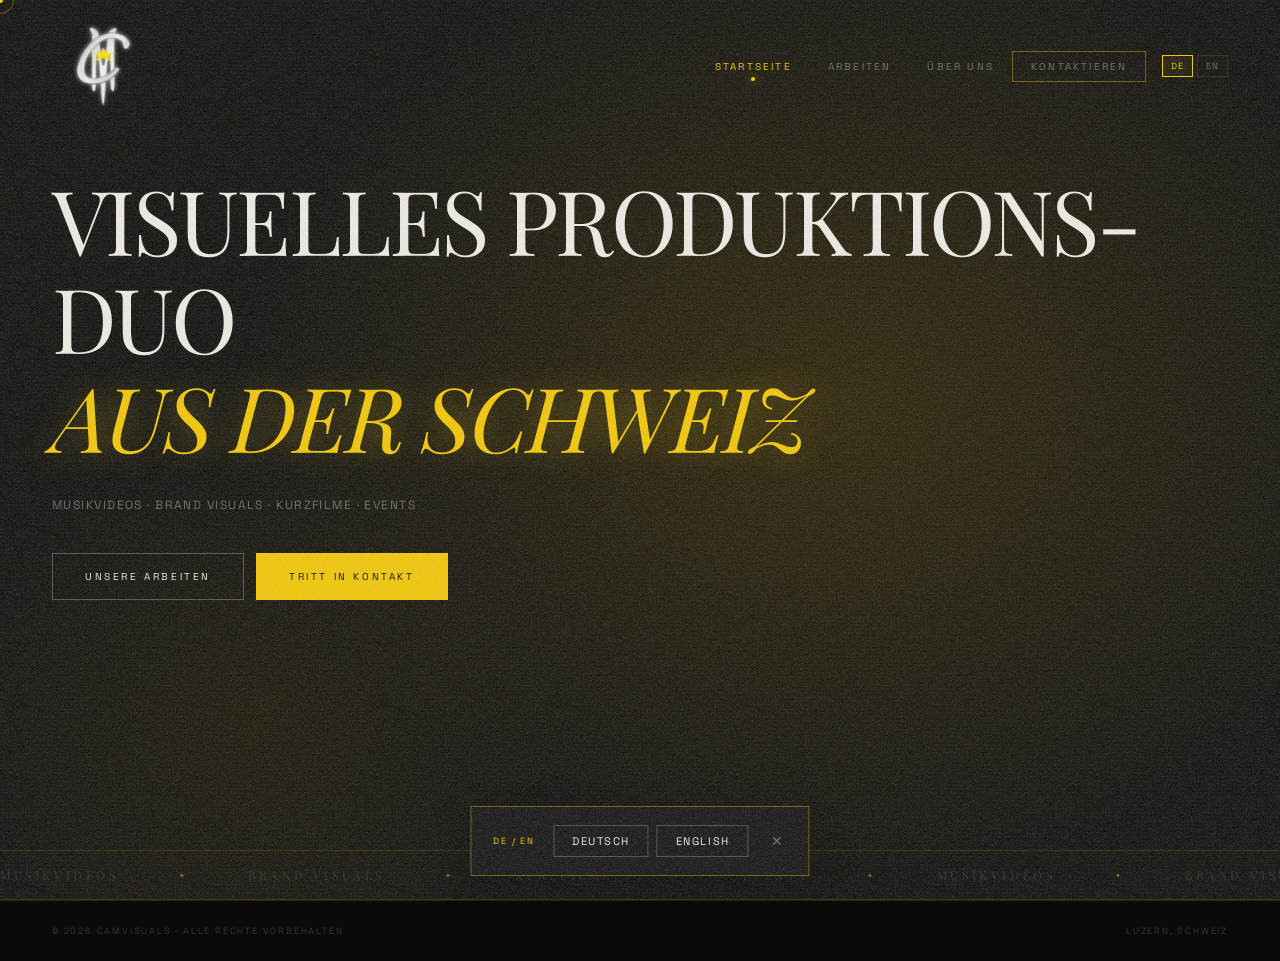
==== commit 6b61b104: "Refactor add function to accept parameters" ====
--- a/index.html
+++ b/index.html
@@ -3,22 +3,124 @@
 <head>
   <meta charset="UTF-8">
   <meta name="viewport" content="width=device-width, initial-scale=1.0">
-  <title>CAMVISUALS</title>
-
-  <!-- FAVICON & MANIFEST (Optimierte Einbindung) -->
+  <title>CAMVISUALS – Videoproduktion Luzern | Musikvideos & Aftermovies</title>
+  <meta name="description" content="CAMVISUALS ist ein Produktions-Duo aus Luzern: Musikvideos, Aftermovies, Brand Visuals und Kurzfilme für Artists, Events und Marken in der Schweiz.">
+  <meta name="robots" content="index, follow, max-image-preview:large, max-video-preview:-1">
+  <meta name="theme-color" content="#0a0a08">
+  <meta name="color-scheme" content="dark">
+  <meta name="referrer" content="strict-origin-when-cross-origin">
+  <link rel="canonical" href="https://cam-visuals.com/">
+
+  <!-- OPEN GRAPH / TWITTER -->
+  <meta property="og:type" content="website">
+  <meta property="og:site_name" content="CAMVISUALS">
+  <meta property="og:title" content="CAMVISUALS – Videoproduktion Luzern">
+  <meta property="og:description" content="Musikvideos, Aftermovies, Brand Visuals und Kurzfilme aus Luzern.">
+  <meta property="og:url" content="https://cam-visuals.com/">
+  <meta property="og:image" content="https://cam-visuals.com/images/og-image.jpg">
+  <meta property="og:image:width" content="1200">
+  <meta property="og:image:height" content="630">
+  <meta property="og:image:alt" content="CAMVISUALS – Visuelles Produktions-Duo aus der Schweiz">
+  <meta property="og:locale" content="de_CH">
+  <meta property="og:locale:alternate" content="en_US">
+  <meta name="twitter:card" content="summary_large_image">
+  <meta name="twitter:title" content="CAMVISUALS – Videoproduktion Luzern">
+  <meta name="twitter:description" content="Musikvideos, Aftermovies, Brand Visuals und Kurzfilme aus Luzern.">
+  <meta name="twitter:image" content="https://cam-visuals.com/images/og-image.jpg">
+
+  <!-- FAVICON & MANIFEST -->
   <link rel="icon" type="image/x-icon" href="./favicon.ico?v=3" />
   <link rel="icon" type="image/png" sizes="96x96" href="./favicon-96x96.png?v=3" />
   <link rel="icon" type="image/svg+xml" href="./favicon.svg?v=3" />
   <link rel="apple-touch-icon" sizes="180x180" href="./apple-touch-icon.png?v=3" />
   <link rel="manifest" href="./site.webmanifest?v=3" />
 
-  <link href="https://fonts.googleapis.com/css2?family=Playfair+Display:ital,wght@0,400;0,700;1,400&family=Space+Grotesk:wght@300;400;500;700&display=swap" rel="stylesheet">
+  <!-- FONTS: nur genutzte Schnitte, display=swap, preconnect -->
+  <link rel="preconnect" href="https://fonts.googleapis.com">
+  <link rel="preconnect" href="https://fonts.gstatic.com" crossorigin>
+  <link href="https://fonts.googleapis.com/css2?family=Playfair+Display:ital,wght@0,400;1,400&family=Space+Grotesk:wght@400;700&display=swap" rel="stylesheet">
+
+  <!-- STRUKTURIERTE DATEN -->
+  <script type="application/ld+json">
+  {
+    "@context": "https://schema.org",
+    "@graph": [
+      {
+        "@type": "ProfessionalService",
+        "@id": "https://cam-visuals.com/#org",
+        "name": "CAMVISUALS",
+        "url": "https://cam-visuals.com/",
+        "logo": "https://cam-visuals.com/images/cam_logo_weiss_transparent.png",
+        "image": "https://cam-visuals.com/images/og-image.jpg",
+        "email": "work@cam-visuals.com",
+        "description": "Visuelles Produktions-Duo aus Luzern: Musikvideos, Aftermovies, Brand Visuals und Kurzfilme.",
+        "address": { "@type": "PostalAddress", "addressLocality": "Luzern", "addressCountry": "CH" },
+        "areaServed": ["Luzern", "Zentralschweiz", "Schweiz"],
+        "knowsAbout": ["Videoproduktion", "Musikvideo", "Aftermovie", "Eventvideo", "Brand Visuals", "Kurzfilm"],
+        "member": [{ "@type": "Person", "name": "Christian" }, { "@type": "Person", "name": "Martim" }],
+        "sameAs": ["https://www.instagram.com/cam_visualss", "https://www.tiktok.com/@camvisualss"]
+      },
+      {
+        "@type": "WebSite",
+        "@id": "https://cam-visuals.com/#website",
+        "url": "https://cam-visuals.com/",
+        "name": "CAMVISUALS",
+        "inLanguage": ["de-CH", "en"],
+        "publisher": { "@id": "https://cam-visuals.com/#org" }
+      },
+      {
+        "@type": "VideoObject",
+        "name": "THIZZY52 CLUB-SHOW – Aftermovie",
+        "description": "Aftermovie der THIZZY52 Club-Show, produziert von CAMVISUALS.",
+        "thumbnailUrl": "https://i.ytimg.com/vi/TKzLh0MelZk/hqdefault.jpg",
+        "uploadDate": "2026",
+        "embedUrl": "https://www.youtube.com/embed/TKzLh0MelZk",
+        "publisher": { "@id": "https://cam-visuals.com/#org" }
+      },
+      {
+        "@type": "VideoObject",
+        "name": "FC Horw 80 Jahre Jubiläum (Tag 2) – Aftermovie",
+        "description": "Aftermovie zum Jubiläum des FC Horw mit SCHLIMMHOMIE, Jule X & Friends.",
+        "thumbnailUrl": "https://i.ytimg.com/vi/SH-4xwWymSc/hqdefault.jpg",
+        "uploadDate": "2026",
+        "embedUrl": "https://www.youtube.com/embed/SH-4xwWymSc",
+        "publisher": { "@id": "https://cam-visuals.com/#org" }
+      },
+      {
+        "@type": "VideoObject",
+        "name": "YAPANESE – Roion (Musikvideo)",
+        "description": "Musikvideo zu YAPANESE von Roion, produziert von CAMVISUALS.",
+        "thumbnailUrl": "https://i.ytimg.com/vi/BPUaD1jSLHs/hqdefault.jpg",
+        "uploadDate": "2026",
+        "embedUrl": "https://www.youtube.com/embed/BPUaD1jSLHs",
+        "publisher": { "@id": "https://cam-visuals.com/#org" }
+      },
+      {
+        "@type": "VideoObject",
+        "name": "Juko Pavillon Boondawg – Aftermovie",
+        "description": "Aftermovie vom Juko Pavillon mit AMILL und Boondawg.",
+        "thumbnailUrl": "https://i.ytimg.com/vi/RMoyVytWTXg/hqdefault.jpg",
+        "uploadDate": "2026",
+        "embedUrl": "https://www.youtube.com/embed/RMoyVytWTXg",
+        "publisher": { "@id": "https://cam-visuals.com/#org" }
+      },
+      {
+        "@type": "VideoObject",
+        "name": "JOKE – Theylovepiet (Musikvideo)",
+        "description": "Musikvideo zu JOKE von Theylovepiet, produziert von CAMVISUALS.",
+        "thumbnailUrl": "https://i.ytimg.com/vi/xHR1UBriWWo/hqdefault.jpg",
+        "uploadDate": "2026",
+        "embedUrl": "https://www.youtube.com/embed/xHR1UBriWWo",
+        "publisher": { "@id": "https://cam-visuals.com/#org" }
+      }
+    ]
+  }
+  </script>
+
+  <noscript><style>.fade-up{opacity:1!important;transform:none!important}</style></noscript>
+
   <style>
-    *, *::before, *::after {
-      box-sizing: border-box;
-      margin: 0;
-      padding: 0;
-    }
+    *, *::before, *::after { box-sizing: border-box; margin: 0; padding: 0; }
 
     :root {
       --bg: #0a0a08;
@@ -33,68 +135,57 @@
       --sec: 52px;
     }
 
-    html {
-      scroll-behavior: smooth;
-    }
+    html { scroll-behavior: smooth; }
 
     body {
       background: var(--bg);
       color: var(--white);
       font-family: 'Space Grotesk', sans-serif;
       overflow-x: hidden;
-      cursor: none;
-    }
+    }
+
+    /* Eigener Cursor nur, wenn JS aktiv und Maus vorhanden */
+    html.has-cursor body { cursor: none; }
 
     @media (max-width: 768px) {
-      body {
-        cursor: auto;
-      }
-      :root {
-        --sec: 20px;
-      }
+      html.has-cursor body { cursor: auto; }
+      :root { --sec: 20px; }
+    }
+
+    a { color: inherit; }
+    :focus-visible { outline: 2px solid var(--yellow); outline-offset: 3px; }
+
+    .sr-only {
+      position: absolute;
+      width: 1px;
+      height: 1px;
+      padding: 0;
+      margin: -1px;
+      overflow: hidden;
+      clip: rect(0, 0, 0, 0);
+      white-space: nowrap;
+      border: 0;
     }
 
     /* ── CURSOR (desktop only) ── */
     .cur {
-      width: 6px;
-      height: 6px;
-      background: var(--yellow);
-      border-radius: 50%;
-      position: fixed;
-      pointer-events: none;
-      z-index: 9999;
-      transform: translate(-50%, -50%);
-      mix-blend-mode: screen;
-      transition: width 0.15s, height 0.15s;
-    }
-
+      width: 6px; height: 6px; background: var(--yellow); border-radius: 50%;
+      position: fixed; pointer-events: none; z-index: 9999;
+      transform: translate(-50%, -50%); mix-blend-mode: screen;
+      transition: width 0.15s, height 0.15s; display: none;
+    }
     .cur-r {
-      width: 28px;
-      height: 28px;
-      border: 1px solid var(--yellow);
-      border-radius: 50%;
-      position: fixed;
-      pointer-events: none;
-      z-index: 9998;
-      transform: translate(-50%, -50%);
-      opacity: 0.35;
-      transition: all 0.1s;
-    }
-
-    @media (max-width: 768px) {
-      .cur, .cur-r {
-        display: none;
-      }
-    }
+      width: 28px; height: 28px; border: 1px solid var(--yellow); border-radius: 50%;
+      position: fixed; pointer-events: none; z-index: 9998;
+      transform: translate(-50%, -50%); opacity: 0.35; transition: all 0.1s; display: none;
+    }
+    html.has-cursor .cur, html.has-cursor .cur-r { display: block; }
+    @media (max-width: 768px) { .cur, .cur-r { display: none !important; } }
 
     /* ── GRAIN ── */
     body::before {
       content: '';
-      position: fixed;
-      inset: 0;
-      pointer-events: none;
-      z-index: 9990;
-      opacity: 0.5;
+      position: fixed; inset: 0; pointer-events: none; z-index: 9990; opacity: 0.5;
       background-image: url("data:image/svg+xml,%3Csvg xmlns='http://www.w3.org/2000/svg' width='300' height='300'%3E%3Cfilter id='n'%3E%3CfeTurbulence type='fractalNoise' baseFrequency='0.85' numOctaves='4' stitchTiles='stitch'/%3E%3C/filter%3E%3Crect width='300' height='300' filter='url(%23n)' opacity='0.5'/%3E%3C/svg%3E");
       background-size: 180px;
       animation: grn 0.6s steps(1) infinite;
@@ -108,1114 +199,400 @@
     }
 
     /* NAV */
-    nav {
-      position: fixed;
-      top: 0;
-      left: 0;
-      right: 0;
-      z-index: 600;
-      display: flex;
-      justify-content: space-between;
-      align-items: center;
+    nav.main-nav {
+      position: fixed; top: 0; left: 0; right: 0; z-index: 600;
+      display: flex; justify-content: space-between; align-items: center;
       padding: 16px var(--sec);
-      background: transparent;
-      border-bottom: none;
-      backdrop-filter: none;
-    }
-
-    .nav-logo {
-      display: flex;
-      align-items: center;
-      gap: 12px;
-      cursor: pointer;
-    }
-
-    .nav-logo img {
-      width: 100px;
-      height: 100px;
-      object-fit: contain;
-    }
-
-    .logo-wordmark {
-      font-family: 'Space Grotesk', sans-serif;
-      font-weight: 700;
-      font-size: 15px;
-      letter-spacing: .22em;
-      text-transform: uppercase;
-      color: var(--white);
-    }
-
-    .logo-wordmark span {
-      color: var(--yellow);
-    }
-
-    .nav-links {
-      display: flex;
-      gap: 0;
-      align-items: center;
-    }
+      background: transparent; border-bottom: none; backdrop-filter: none;
+    }
+
+    .nav-logo { display: flex; align-items: center; gap: 12px; cursor: pointer; text-decoration: none; }
+    .nav-logo img { width: 100px; height: 100px; object-fit: contain; }
+
+    .nav-links { display: flex; gap: 0; align-items: center; }
 
     .nav-links a {
-      font-size: 10px;
-      letter-spacing: .22em;
-      text-transform: uppercase;
-      color: var(--muted);
-      text-decoration: none;
-      padding: 8px 18px;
-      transition: color 0.3s;
-      cursor: pointer;
-      position: relative;
-    }
-
-    .nav-links a.active, .nav-links a:hover {
-      color: var(--yellow);
-    }
-
+      font-size: 10px; letter-spacing: .22em; text-transform: uppercase;
+      color: var(--muted); text-decoration: none; padding: 8px 18px;
+      transition: color 0.3s; cursor: pointer; position: relative;
+    }
+    .nav-links a.active, .nav-links a:hover { color: var(--yellow); }
     .nav-links a.active::after {
-      content: '';
-      position: absolute;
-      bottom: 0;
-      left: 50%;
-      transform: translateX(-50%);
-      width: 4px;
-      height: 4px;
-      background: var(--yellow);
-      border-radius: 50%;
-      box-shadow: 0 0 8px var(--yellow);
+      content: ''; position: absolute; bottom: 0; left: 50%; transform: translateX(-50%);
+      width: 4px; height: 4px; background: var(--yellow); border-radius: 50%; box-shadow: 0 0 8px var(--yellow);
     }
 
     .nav-cta {
-      border: 1px solid var(--border-hover);
-      padding: 8px 22px;
-      color: var(--yellow);
-      font-size: 10px;
-      letter-spacing: .22em;
-      text-transform: uppercase;
-      cursor: pointer;
-      transition: all 0.3s;
-      background: transparent;
-    }
-
-    .nav-cta:hover {
-      background: var(--yellow);
-      color: var(--bg);
-    }
+      border: 1px solid var(--border-hover); padding: 8px 22px; color: var(--yellow);
+      font-size: 10px; letter-spacing: .22em; text-transform: uppercase;
+      cursor: pointer; transition: all 0.3s; background: transparent;
+    }
+    .nav-cta:hover { background: var(--yellow); color: var(--bg); }
 
     /* SPRACH-BUTTONS */
-    .lang-switch {
-      display: flex;
-      gap: 4px;
-      margin-left: 16px;
-      align-items: center;
-    }
-
+    .lang-switch { display: flex; gap: 4px; margin-left: 16px; align-items: center; }
     .lang-btn {
-      background: transparent;
-      border: 1px solid var(--border);
-      color: var(--muted);
-      font-size: 9px;
-      padding: 4px 8px;
-      cursor: pointer;
-      letter-spacing: .1em;
-      transition: all 0.3s;
-      font-family: 'Space Grotesk', sans-serif;
-    }
-
-    .lang-btn:hover {
-      color: var(--white);
-      border-color: var(--border-hover);
-    }
-
-    .lang-btn.active {
-      color: var(--yellow);
-      border-color: var(--yellow);
-      background: rgba(245, 200, 0, .06);
-    }
+      background: transparent; border: 1px solid var(--border); color: var(--muted);
+      font-size: 9px; padding: 4px 8px; cursor: pointer; letter-spacing: .1em;
+      transition: all 0.3s; font-family: 'Space Grotesk', sans-serif;
+    }
+    .lang-btn:hover { color: var(--white); border-color: var(--border-hover); }
+    .lang-btn.active { color: var(--yellow); border-color: var(--yellow); background: rgba(245, 200, 0, .06); }
 
     /* Hamburger */
     .hamburger {
-      display: none;
-      flex-direction: column;
-      gap: 5px;
-      cursor: pointer;
-      padding: 4px;
-      z-index: 700;
-      background: none;
-      border: none;
-    }
-
-    .hamburger span {
-      display: block;
-      width: 24px;
-      height: 2px;
-      background: var(--white);
-      transition: all 0.3s;
-    }
-
+      display: none; flex-direction: column; gap: 5px; cursor: pointer;
+      padding: 4px; z-index: 700; background: none; border: none;
+    }
+    .hamburger span { display: block; width: 24px; height: 2px; background: var(--white); transition: all 0.3s; }
     .hamburger.open span:nth-child(1) { transform: rotate(45deg) translate(5px, 5px); }
     .hamburger.open span:nth-child(2) { opacity: 0; }
     .hamburger.open span:nth-child(3) { transform: rotate(-45deg) translate(5px, -5px); }
 
     .mobile-menu {
-      display: none;
-      position: fixed;
-      inset: 0;
-      background: rgba(10, 10, 8, .98);
-      z-index: 650;
-      flex-direction: column;
-      align-items: center;
-      justify-content: center;
-      gap: 32px;
-    }
-
-    .mobile-menu.open {
-      display: flex;
-    }
-
+      display: none; position: fixed; inset: 0; background: rgba(10, 10, 8, .98);
+      z-index: 650; flex-direction: column; align-items: center; justify-content: center; gap: 32px;
+    }
+    .mobile-menu.open { display: flex; }
     .mobile-menu a {
-      font-size: 22px;
-      letter-spacing: .18em;
-      text-transform: uppercase;
-      color: var(--muted);
-      text-decoration: none;
-      transition: color 0.3s;
-    }
-
-    .mobile-menu a:hover, .mobile-menu a.active {
-      color: var(--yellow);
-    }
+      font-size: 22px; letter-spacing: .18em; text-transform: uppercase;
+      color: var(--muted); text-decoration: none; transition: color 0.3s;
+    }
+    .mobile-menu a:hover, .mobile-menu a.active { color: var(--yellow); }
 
     @media (max-width: 768px) {
       .nav-links { display: none; }
       .hamburger { display: flex; }
-      nav {
-        background: rgba(10, 10, 8, .95);
-        border-bottom: 1px solid var(--border);
-        backdrop-filter: blur(6px);
+      nav.main-nav {
+        background: rgba(10, 10, 8, .95); border-bottom: 1px solid var(--border); backdrop-filter: blur(6px);
       }
     }
 
     /* PAGES */
-    .page {
-      min-height: 100vh;
-      display: none;
-      padding-top: 140px;
-    }
-
-    .page.active {
-      display: block;
-    }
+    .page { min-height: 100vh; display: none; padding-top: 140px; }
+    .page.active { display: block; }
 
     /* HOME */
-    #home {
-      min-height: 100vh;
-      display: none;
-      flex-direction: column;
-      position: relative;
-      overflow: hidden;
-    }
-
-    #home.active {
-      display: flex;
-    }
-
-    .hero-video-wrap {
-      position: absolute;
-      inset: 0;
-      z-index: 0;
-      overflow: hidden;
-    }
-
+    #home { min-height: 100vh; display: none; flex-direction: column; position: relative; overflow: hidden; }
+    #home.active { display: flex; }
+
+    .hero-video-wrap { position: absolute; inset: 0; z-index: 0; overflow: hidden; }
     .hero-video-wrap video {
-      position: absolute;
-      top: 50%;
-      left: 50%;
-      transform: translate(-50%, -50%);
-      min-width: 100%;
-      min-height: 100%;
-      width: auto;
-      height: auto;
-      object-fit: cover;
-      pointer-events: none;
-      opacity: 0;
-      transition: opacity 1.4s ease;
-    }
-
-    .hero-video-wrap video.is-playing {
-      opacity: 1;
-    }
+      position: absolute; top: 50%; left: 50%; transform: translate(-50%, -50%);
+      min-width: 100%; min-height: 100%; width: auto; height: auto; object-fit: cover;
+      pointer-events: none; opacity: 0; transition: opacity 1.4s ease;
+    }
+    .hero-video-wrap video.is-playing { opacity: 1; }
 
     .hero-video-overlay {
-      position: absolute;
-      inset: 0;
+      position: absolute; inset: 0;
       background: linear-gradient(to top, rgba(10, 10, 8, 1) 0%, rgba(10, 10, 8, 0.75) 35%, rgba(10, 10, 8, 0.25) 100%);
     }
 
-    .hero-bg {
-      position: absolute;
-      inset: 0;
-      overflow: hidden;
-      z-index: 1;
-    }
-
+    .hero-bg { position: absolute; inset: 0; overflow: hidden; z-index: 1; }
     .hero-bg-inner {
-      position: absolute;
-      inset: 0;
+      position: absolute; inset: 0;
       background: radial-gradient(ellipse 70% 80% at 65% 45%, rgba(60, 45, 0, .6) 0%, transparent 65%),
                   radial-gradient(ellipse 40% 50% at 20% 80%, rgba(40, 30, 0, .4) 0%, transparent 60%);
     }
 
     .scanlines {
-      position: absolute;
-      inset: 0;
-      z-index: 2;
+      position: absolute; inset: 0; z-index: 2; pointer-events: none;
       background: repeating-linear-gradient(0deg, transparent, transparent 2px, rgba(245, 200, 0, .012) 2px, rgba(245, 200, 0, .012) 4px);
-      pointer-events: none;
-    }
-
-    .hero-side-text {
-      position: absolute;
-      right: var(--sec);
-      top: 50%;
-      transform: translateY(-50%) rotate(90deg);
-      font-size: 9px;
-      letter-spacing: .4em;
-      text-transform: uppercase;
-      color: rgba(240, 237, 230, .12);
-      z-index: 3;
-    }
-
-    @media (max-width: 768px) {
-      .hero-side-text { display: none; }
     }
 
     .hero-content {
-      position: relative;
-      z-index: 3;
-      padding: 0 var(--sec);
-      margin-top: auto;
-      margin-bottom: 80px;
-    }
-
-    @media (max-width: 768px) {
-      .hero-content { margin-bottom: 60px; }
-    }
-
-    .hero-tag {
-      font-size: 9px;
-      letter-spacing: .42em;
-      text-transform: uppercase;
-      color: var(--yellow);
-      margin-bottom: 20px;
-      display: flex;
-      align-items: center;
-      gap: 12px;
-    }
-
-    .hero-tag::before {
-      content: '';
-      display: block;
-      width: 28px;
-      height: 1px;
-      background: var(--yellow);
-      box-shadow: 0 0 6px var(--yellow);
-    }
+      position: relative; z-index: 3; padding: 0 var(--sec);
+      margin-top: auto; margin-bottom: 80px;
+    }
+    @media (max-width: 768px) { .hero-content { margin-bottom: 60px; } }
 
     h1.hero-title {
-      font-family: 'Chewy', serif;
+      font-family: 'Playfair Display', serif;
       font-size: clamp(40px, 7vw, 96px);
-      text-transform: uppercase;
-      line-height: 1.1;
-      font-weight: 400;
-      letter-spacing: -.03em;
-      margin-bottom: 28px;
-    }
-
-    h1.hero-title em {
-      font-style: italic;
-      color: var(--yellow);
-      text-shadow: 0 0 30px rgba(245, 200, 0, .4);
-    }
+      text-transform: uppercase; line-height: 1.1; font-weight: 400;
+      letter-spacing: -.03em; margin-bottom: 28px;
+    }
+    h1.hero-title em { font-style: italic; color: var(--yellow); text-shadow: 0 0 30px rgba(245, 200, 0, .4); }
 
     .hero-desc {
-      font-size: 12px;
-      letter-spacing: .12em;
-      color: var(--muted);
-      text-transform: uppercase;
-      line-height: 2;
-      max-width: 500px;
+      font-size: 12px; letter-spacing: .12em; color: var(--muted);
+      text-transform: uppercase; line-height: 2; max-width: 500px;
     }
 
     .hero-reel-btn {
-      display: inline-flex;
-      align-items: center;
-      gap: 12px;
-      margin-top: 36px;
-      font-size: 10px;
-      letter-spacing: .3em;
-      text-transform: uppercase;
-      color: var(--white);
-      cursor: pointer;
-      transition: color 0.3s;
-    }
-
-    .hero-reel-btn:hover {
-      color: var(--yellow);
-    }
+      display: inline-flex; align-items: center; gap: 12px; margin-top: 36px;
+      font-size: 10px; letter-spacing: .3em; text-transform: uppercase;
+      color: var(--white); cursor: pointer; transition: color 0.3s; text-decoration: none;
+    }
+    .hero-reel-btn:hover { color: var(--yellow); }
 
     .reel-circle {
-      width: 46px;
-      height: 46px;
-      border: 1px solid rgba(245, 200, 0, .35);
-      border-radius: 50%;
-      display: flex;
-      align-items: center;
-      justify-content: center;
-      transition: all 0.4s;
-      flex-shrink: 0;
-    }
-
+      width: 46px; height: 46px; border: 1px solid rgba(245, 200, 0, .35); border-radius: 50%;
+      display: flex; align-items: center; justify-content: center; transition: all 0.4s; flex-shrink: 0;
+    }
     .reel-circle::after {
-      content: '';
-      border-left: 12px solid var(--yellow);
-      border-top: 7px solid transparent;
-      border-bottom: 7px solid transparent;
-      margin-left: 3px;
-    }
-
+      content: ''; border-left: 12px solid var(--yellow);
+      border-top: 7px solid transparent; border-bottom: 7px solid transparent; margin-left: 3px;
+    }
     .hero-reel-btn:hover .reel-circle {
-      background: rgba(245, 200, 0, .08);
-      border-color: var(--yellow);
-      box-shadow: 0 0 16px rgba(245, 200, 0, .2);
-    }
+      background: rgba(245, 200, 0, .08); border-color: var(--yellow); box-shadow: 0 0 16px rgba(245, 200, 0, .2);
+    }
+
+    /* HERO CTA */
+    .hero-cta { display: flex; gap: 12px; flex-wrap: wrap; margin-top: 36px; }
+    .btn {
+      display: inline-block; font-size: 10px; letter-spacing: .26em; text-transform: uppercase;
+      text-decoration: none; padding: 16px 32px; border: 1px solid var(--yellow);
+      transition: all 0.3s; cursor: pointer;
+    }
+    .btn-primary { background: var(--yellow); color: var(--bg); }
+    .btn-primary:hover { background: transparent; color: var(--yellow); }
+    .btn-ghost { background: transparent; color: var(--white); border-color: rgba(240, 237, 230, .3); }
+    .btn-ghost:hover { border-color: var(--yellow); color: var(--yellow); }
+    @media (max-width: 560px) { .btn { flex: 1 1 100%; text-align: center; } }
 
     /* marquee */
     .marquee-wrap {
-      overflow: hidden;
-      border-top: 1px solid var(--border);
-      border-bottom: 1px solid var(--border);
-      padding: 16px 0;
-      position: relative;
-      z-index: 3;
-    }
-
+      overflow: hidden; border-top: 1px solid var(--border); border-bottom: 1px solid var(--border);
+      padding: 16px 0; position: relative; z-index: 3;
+    }
     .marquee-inner {
-      display: flex;
-      width: max-content;
-      animation: mq 20s linear infinite;
-      gap: 60px;
-      white-space: nowrap;
-    }
-
-    @keyframes mq {
-      from { transform: translateX(0); }
-      to { transform: translateX(-50%); }
-    }
-
+      display: flex; width: max-content; animation: mq 20s linear infinite; gap: 60px; white-space: nowrap;
+    }
+    @keyframes mq { from { transform: translateX(0); } to { transform: translateX(-50%); } }
     .mq-item {
-      font-family: 'Playfair Display', serif;
-      font-size: 12px;
-      letter-spacing: .3em;
-      text-transform: uppercase;
-      color: rgba(240, 237, 230, .14);
-      display: flex;
-      align-items: center;
-      gap: 60px;
-    }
-
-    .mq-item::after {
-      content: '✦';
-      font-size: 7px;
-      color: var(--yellow);
-      opacity: 0.5;
-    }
+      font-family: 'Playfair Display', serif; font-size: 12px; letter-spacing: .3em;
+      text-transform: uppercase; color: rgba(240, 237, 230, .14);
+      display: flex; align-items: center; gap: 60px;
+    }
+    .mq-item::after { content: '✦'; font-size: 7px; color: var(--yellow); opacity: 0.5; }
 
     /* SECTION */
-    .sec {
-      padding: 60px var(--sec);
-    }
-
-    @media (max-width: 768px) {
-      .sec { padding: 48px var(--sec); }
-    }
+    .sec { padding: 60px var(--sec); }
+    @media (max-width: 768px) { .sec { padding: 48px var(--sec); } }
 
     .sec-label {
-      font-size: 8px;
-      letter-spacing: .45em;
-      text-transform: uppercase;
-      color: var(--yellow);
-      margin-bottom: 40px;
-      display: flex;
-      align-items: center;
-      gap: 16px;
-    }
-
-    .sec-label::after {
-      content: '';
-      flex: 1;
-      height: 1px;
-      background: var(--border);
-      box-shadow: 0 0 6px rgba(245, 200, 0, .1);
-    }
+      font-size: 8px; font-weight: 400; letter-spacing: .45em; text-transform: uppercase;
+      color: var(--yellow); margin-bottom: 40px; display: flex; align-items: center; gap: 16px;
+    }
+    .sec-label::after { content: ''; flex: 1; height: 1px; background: var(--border); box-shadow: 0 0 6px rgba(245, 200, 0, .1); }
 
     /* FILTER BAR */
-    .filter-bar {
-      display: flex;
-      gap: 4px;
-      margin-bottom: 28px;
-      flex-wrap: wrap;
-    }
-
+    .filter-bar { display: flex; gap: 4px; margin-bottom: 28px; flex-wrap: wrap; }
     .filter-btn {
-      font-size: 9px;
-      letter-spacing: .28em;
-      text-transform: uppercase;
-      padding: 8px 20px;
-      border: 1px solid var(--border);
-      background: transparent;
-      color: var(--muted);
-      cursor: pointer;
-      transition: all 0.3s;
-      font-family: 'Space Grotesk', sans-serif;
-    }
-
-    @media (max-width: 768px) {
-      .filter-btn {
-        padding: 8px 14px;
-        font-size: 8px;
-      }
-    }
-
-    .filter-btn:hover {
-      border-color: var(--border-hover);
-      color: var(--white);
-    }
-
-    .filter-btn.on {
-      border-color: var(--yellow);
-      color: var(--yellow);
-      background: rgba(245, 200, 0, .06);
-    }
+      font-size: 9px; letter-spacing: .28em; text-transform: uppercase; padding: 8px 20px;
+      border: 1px solid var(--border); background: transparent; color: var(--muted);
+      cursor: pointer; transition: all 0.3s; font-family: 'Space Grotesk', sans-serif;
+    }
+    @media (max-width: 768px) { .filter-btn { padding: 8px 14px; font-size: 8px; } }
+    .filter-btn:hover { border-color: var(--border-hover); color: var(--white); }
+    .filter-btn.on { border-color: var(--yellow); color: var(--yellow); background: rgba(245, 200, 0, .06); }
 
     /* WORK GRID */
-    .work-grid {
-      display: grid;
-      grid-template-columns: repeat(3, 1fr);
-      gap: 3px;
-      padding: 0 0 40px;
-    }
-
+    .work-grid { display: grid; grid-template-columns: repeat(3, 1fr); gap: 3px; padding: 0 0 40px; }
     @media (max-width: 900px) { .work-grid { grid-template-columns: repeat(2, 1fr); } }
     @media (max-width: 560px) { .work-grid { grid-template-columns: 1fr; } }
 
     .wi {
-      position: relative;
-      overflow: hidden;
-      background: var(--surface);
-      cursor: pointer;
-      aspect-ratio: 16/9;
-      transition: opacity 0.35s;
-    }
-
+      position: relative; overflow: hidden; background: var(--surface);
+      cursor: pointer; aspect-ratio: 16/9; transition: opacity 0.35s;
+    }
     .wi.hide { display: none; }
     .lb-content { display: none; }
 
     .wi-thumb {
-      position: absolute;
-      inset: 0;
-      width: 100%;
-      height: 100%;
-      object-fit: cover;
-      display: block;
+      position: absolute; inset: 0; width: 100%; height: 100%; object-fit: cover; display: block;
       transition: transform 0.9s cubic-bezier(.16, 1, .3, 1), filter 0.5s;
     }
-
-    .wi:hover .wi-thumb {
-      transform: scale(1.05);
-      filter: brightness(1.1) saturate(1.1);
-    }
+    .wi:hover .wi-thumb, .wi:focus-visible .wi-thumb { transform: scale(1.05); filter: brightness(1.1) saturate(1.1); }
 
     .wo {
-      position: absolute;
-      inset: 0;
+      position: absolute; inset: 0;
       background: linear-gradient(to top, rgba(10, 10, 8, .97) 0%, transparent 55%);
-      opacity: 0;
-      transition: opacity 0.35s;
-      display: flex;
-      flex-direction: column;
-      justify-content: flex-end;
-      padding: 20px;
-    }
-
-    .wi:hover .wo { opacity: 1; }
+      opacity: 0; transition: opacity 0.35s;
+      display: flex; flex-direction: column; justify-content: flex-end; padding: 20px;
+    }
+    .wi:hover .wo, .wi:focus-visible .wo { opacity: 1; }
 
     @media (max-width: 768px) {
-      .wo {
-        opacity: 1;
-        background: linear-gradient(to top, rgba(10, 10, 8, .9) 0%, transparent 60%);
-      }
-    }
-
-    .wo-tag {
-      font-size: 8px;
-      letter-spacing: .35em;
-      text-transform: uppercase;
-      color: var(--yellow);
-      margin-bottom: 5px;
-    }
-
-    .wo-title {
-      font-family: 'Playfair Display', serif;
-      font-size: 18px;
-      font-weight: 400;
-      margin-bottom: 3px;
-    }
-
+      .wo { opacity: 1; background: linear-gradient(to top, rgba(10, 10, 8, .9) 0%, transparent 60%); }
+    }
+
+    .wo-tag { font-size: 8px; letter-spacing: .35em; text-transform: uppercase; color: var(--yellow); margin-bottom: 5px; }
+    .wo-title { font-family: 'Playfair Display', serif; font-size: 18px; font-weight: 400; margin-bottom: 3px; }
     @media (max-width: 560px) { .wo-title { font-size: 15px; } }
-
-    .wo-sub {
-      font-size: 10px;
-      color: var(--muted);
-      letter-spacing: .06em;
-    }
+    .wo-sub { font-size: 10px; color: var(--muted); letter-spacing: .06em; }
 
     .play-btn {
-      position: absolute;
-      top: 50%;
-      left: 50%;
-      transform: translate(-50%, -50%) scale(.8);
-      width: 50px;
-      height: 50px;
-      border: 1px solid rgba(245, 200, 0, .5);
-      border-radius: 50%;
-      display: flex;
-      align-items: center;
-      justify-content: center;
-      opacity: 0;
-      transition: all 0.4s;
-      box-shadow: 0 0 20px rgba(245, 200, 0, .2);
-    }
-
+      position: absolute; top: 50%; left: 50%; transform: translate(-50%, -50%) scale(.8);
+      width: 50px; height: 50px; border: 1px solid rgba(245, 200, 0, .5); border-radius: 50%;
+      display: flex; align-items: center; justify-content: center; opacity: 0;
+      transition: all 0.4s; box-shadow: 0 0 20px rgba(245, 200, 0, .2);
+    }
     .play-btn::after {
-      content: '';
-      border-left: 13px solid var(--yellow);
-      border-top: 7px solid transparent;
-      border-bottom: 7px solid transparent;
-      margin-left: 3px;
-    }
-
-    .wi:hover .play-btn {
-      opacity: 1;
-      transform: translate(-50%, -50%) scale(1);
-    }
-
-    @media (max-width: 768px) {
-      .play-btn {
-        opacity: 0.7;
-        transform: translate(-50%, -50%) scale(.9);
-      }
-    }
+      content: ''; border-left: 13px solid var(--yellow);
+      border-top: 7px solid transparent; border-bottom: 7px solid transparent; margin-left: 3px;
+    }
+    .wi:hover .play-btn, .wi:focus-visible .play-btn { opacity: 1; transform: translate(-50%, -50%) scale(1); }
+    @media (max-width: 768px) { .play-btn { opacity: 0.7; transform: translate(-50%, -50%) scale(.9); } }
 
     /* LIGHTBOX */
     .lb {
-      position: fixed;
-      inset: 0;
-      z-index: 8000;
-      display: flex;
-      align-items: center;
-      justify-content: center;
-      opacity: 0;
-      pointer-events: none;
-      transition: opacity 0.4s;
-    }
-
-    .lb.open {
-      opacity: 1;
-      pointer-events: all;
-    }
-
-    .lb-back {
-      position: absolute;
-      inset: 0;
-      background: rgba(5, 5, 4, .97);
-      cursor: pointer;
-    }
-
-    .lb-box {
-      position: relative;
-      z-index: 1;
-      width: min(94vw, 1120px);
-    }
-
+      position: fixed; inset: 0; z-index: 8000; display: flex; align-items: center; justify-content: center;
+      opacity: 0; pointer-events: none; transition: opacity 0.4s;
+    }
+    .lb.open { opacity: 1; pointer-events: all; }
+    .lb-back { position: absolute; inset: 0; background: rgba(5, 5, 4, .97); cursor: pointer; }
+    .lb-box { position: relative; z-index: 1; width: min(94vw, 1120px); }
     @media (max-width: 768px) { .lb-box { width: 100vw; } }
 
     .lb-close {
-      position: absolute;
-      top: -38px;
-      right: 0;
-      font-size: 9px;
-      letter-spacing: .3em;
-      text-transform: uppercase;
-      color: var(--muted);
-      cursor: pointer;
-      transition: color 0.3s;
-      display: flex;
-      align-items: center;
-      gap: 8px;
-    }
-
-    @media (max-width: 768px) {
-      .lb-close {
-        top: -32px;
-        font-size: 8px;
-      }
-    }
-
-    .lb-close::before {
-      content: '';
-      display: block;
-      width: 16px;
-      height: 1px;
-      background: currentColor;
-    }
-
+      position: absolute; top: -38px; right: 0; font-size: 9px; letter-spacing: .3em;
+      text-transform: uppercase; color: var(--muted); cursor: pointer; transition: color 0.3s;
+      display: flex; align-items: center; gap: 8px;
+      background: none; border: none; font-family: 'Space Grotesk', sans-serif;
+    }
+    @media (max-width: 768px) { .lb-close { top: -32px; font-size: 8px; } }
+    .lb-close::before { content: ''; display: block; width: 16px; height: 1px; background: currentColor; }
     .lb-close:hover { color: var(--yellow); }
 
-    .lb-yt {
-      aspect-ratio: 16/9;
-      background: #000;
-      overflow: hidden;
-    }
-
-    .lb-yt iframe {
-      width: 100%;
-      height: 100%;
-      border: none;
-      display: block;
-    }
-
-    .car-viewport {
-      overflow: hidden;
-      aspect-ratio: 16/9;
-      background: #000;
-      position: relative;
-    }
-
-    .car-track {
-      display: flex;
-      height: 100%;
-      transition: transform 0.5s cubic-bezier(.4, 0, .2, 1);
-    }
-
-    .car-slide {
-      flex-shrink: 0;
-      width: 100%;
-      height: 100%;
-      background: #000;
-    }
-
-    .car-slide video {
-      width: 100%;
-      height: 100%;
-      object-fit: contain;
-      display: block;
-    }
-
-    .car-controls {
-      display: flex;
-      align-items: center;
-      justify-content: space-between;
-      margin-top: 10px;
-    }
-
+    .lb-yt { aspect-ratio: 16/9; background: #000; overflow: hidden; }
+    .lb-yt iframe { width: 100%; height: 100%; border: none; display: block; }
+
+    .car-viewport { overflow: hidden; aspect-ratio: 16/9; background: #000; position: relative; }
+    .car-track { display: flex; height: 100%; transition: transform 0.5s cubic-bezier(.4, 0, .2, 1); }
+    .car-slide { flex-shrink: 0; width: 100%; height: 100%; background: #000; }
+    .car-slide video { width: 100%; height: 100%; object-fit: contain; display: block; }
+    .car-controls { display: flex; align-items: center; justify-content: space-between; margin-top: 10px; }
     .car-btn {
-      font-size: 9px;
-      letter-spacing: .28em;
-      text-transform: uppercase;
-      color: var(--muted);
-      cursor: pointer;
-      transition: color 0.3s;
-      display: flex;
-      align-items: center;
-      gap: 8px;
-      background: none;
-      border: none;
-      font-family: 'Space Grotesk', sans-serif;
-    }
-
+      font-size: 9px; letter-spacing: .28em; text-transform: uppercase; color: var(--muted);
+      cursor: pointer; transition: color 0.3s; display: flex; align-items: center; gap: 8px;
+      background: none; border: none; font-family: 'Space Grotesk', sans-serif;
+    }
     .car-btn:hover { color: var(--yellow); }
     .car-btn.prev::before { content: ''; width: 20px; height: 1px; background: currentColor; }
     .car-btn.next::after { content: ''; width: 20px; height: 1px; background: currentColor; }
-
-    .car-dots {
-      display: flex;
-      gap: 8px;
-      align-items: center;
-    }
-
-    .car-dot {
-      width: 4px;
-      height: 4px;
-      border-radius: 50%;
-      background: rgba(240, 237, 230, .2);
-      cursor: pointer;
-      transition: all 0.3s;
-    }
-
-    .car-dot.on {
-      background: var(--yellow);
-      box-shadow: 0 0 6px var(--yellow);
-    }
-
-    .lb-meta {
-      margin-top: 14px;
-      display: flex;
-      justify-content: space-between;
-      align-items: flex-end;
-    }
-
-    .lb-tag-txt {
-      font-size: 9px;
-      letter-spacing: .3em;
-      text-transform: uppercase;
-      color: var(--yellow);
-    }
-
-    .lb-title-txt {
-      font-family: 'Playfair Display', serif;
-      font-size: 20px;
-      font-weight: 400;
-      margin-top: 3px;
-    }
-
+    .car-dots { display: flex; gap: 8px; align-items: center; }
+    .car-dot { width: 4px; height: 4px; border-radius: 50%; background: rgba(240, 237, 230, .2); cursor: pointer; transition: all 0.3s; }
+    .car-dot.on { background: var(--yellow); box-shadow: 0 0 6px var(--yellow); }
+
+    .lb-meta { margin-top: 14px; display: flex; justify-content: space-between; align-items: flex-end; }
+    .lb-tag-txt { font-size: 9px; letter-spacing: .3em; text-transform: uppercase; color: var(--yellow); }
+    .lb-title-txt { font-family: 'Playfair Display', serif; font-size: 20px; font-weight: 400; margin-top: 3px; }
     @media (max-width: 560px) { .lb-title-txt { font-size: 16px; } }
-
-    .lb-sub-txt {
-      font-size: 11px;
-      color: var(--muted);
-      margin-top: 2px;
-    }
+    .lb-sub-txt { font-size: 11px; color: var(--muted); margin-top: 2px; }
 
     /* ÜBER UNS */
-    .about-grid {
-      display: grid;
-      grid-template-columns: repeat(2, 1fr);
-      gap: 28px;
-      max-width: 960px;
-      margin: 20px auto 40px;
-    }
-
+    .about-grid { display: grid; grid-template-columns: repeat(2, 1fr); gap: 28px; max-width: 960px; margin: 20px auto 40px; }
     @media (max-width: 768px) { .about-grid { grid-template-columns: 1fr; } }
 
-    .team-card {
-      background: var(--surface);
-      border: 1px solid var(--border);
-      padding: 28px;
-      transition: border-color 0.4s;
-    }
-
+    .team-card { background: var(--surface); border: 1px solid var(--border); padding: 28px; transition: border-color 0.4s; }
     .team-card:hover { border-color: var(--border-hover); }
 
     .team-img-placeholder {
-      width: 100%;
-      aspect-ratio: 5/4;
-      background: #181816;
-      border: 1px dashed var(--border);
-      display: block;
-      margin-bottom: 20px;
-      overflow: hidden;
-      position: relative;
-    }
-
-    .team-img-placeholder img {
-      display: block;
-      width: 100%;
-      height: 100%;
-      object-fit: cover;
-    }
-
-    .team-name {
-      font-family: 'Playfair Display', serif;
-      font-size: 26px;
-      font-weight: 400;
-      margin-bottom: 4px;
-      color: var(--white);
-    }
-
-    .team-role {
-      font-size: 10px;
-      letter-spacing: .2em;
-      text-transform: uppercase;
-      color: var(--yellow);
-      margin-bottom: 16px;
-    }
-
-    .team-list {
-      list-style: none;
-      display: flex;
-      flex-direction: column;
-      gap: 10px;
-    }
-
-    .team-list li {
-      font-size: 12px;
-      line-height: 1.6;
-      color: var(--muted);
-      display: flex;
-      align-items: flex-start;
-      gap: 8px;
-    }
-
-    .team-list li::before {
-      content: '✦';
-      color: var(--yellow);
-      font-size: 7px;
-      margin-top: 4px;
-      flex-shrink: 0;
-    }
+      width: 100%; aspect-ratio: 5/4; background: #181816; border: 1px dashed var(--border);
+      display: block; margin-bottom: 20px; overflow: hidden; position: relative;
+    }
+    .team-img-placeholder img { display: block; width: 100%; height: 100%; object-fit: cover; }
+
+    .team-name { font-family: 'Playfair Display', serif; font-size: 26px; font-weight: 400; margin-bottom: 4px; color: var(--white); }
+    .team-role { font-size: 10px; letter-spacing: .2em; text-transform: uppercase; color: var(--yellow); margin-bottom: 16px; }
+    .team-list { list-style: none; display: flex; flex-direction: column; gap: 10px; }
+    .team-list li { font-size: 12px; line-height: 1.6; color: var(--muted); display: flex; align-items: flex-start; gap: 8px; }
+    .team-list li::before { content: '✦'; color: var(--yellow); font-size: 7px; margin-top: 4px; flex-shrink: 0; }
 
     /* CONTACT */
-    .contact-inner {
-      text-align: center;
-      padding: 80px var(--sec);
-      position: relative;
-      overflow: hidden;
-    }
-
+    .contact-inner { text-align: center; padding: 80px var(--sec); position: relative; overflow: hidden; }
     .contact-glow {
-      position: absolute;
-      top: 50%;
-      left: 50%;
-      transform: translate(-50%, -50%);
-      width: 500px;
-      height: 500px;
-      background: radial-gradient(ellipse, rgba(245, 200, 0, .04) 0%, transparent 70%);
-      pointer-events: none;
-    }
-
+      position: absolute; top: 50%; left: 50%; transform: translate(-50%, -50%);
+      width: 500px; height: 500px;
+      background: radial-gradient(ellipse, rgba(245, 200, 0, .04) 0%, transparent 70%); pointer-events: none;
+    }
     .contact-h2 {
-      font-family: 'Playfair Display', serif;
-      font-size: clamp(36px, 6vw, 84px);
-      font-weight: 400;
-      line-height: .95;
-      letter-spacing: -.03em;
-      margin-bottom: 44px;
-    }
-
-    .contact-h2 em {
-      font-style: italic;
-      color: var(--yellow);
-      text-shadow: 0 0 40px rgba(245, 200, 0, .3);
-    }
+      font-family: 'Playfair Display', serif; font-size: clamp(36px, 6vw, 84px); font-weight: 400;
+      line-height: .95; letter-spacing: -.03em; margin-bottom: 44px;
+    }
+    .contact-h2 em { font-style: italic; color: var(--yellow); text-shadow: 0 0 40px rgba(245, 200, 0, .3); }
 
     .contact-email {
-      display: inline-block;
-      font-size: 12px;
-      letter-spacing: .26em;
-      text-transform: uppercase;
-      color: var(--white);
-      text-decoration: none;
-      padding: 16px 44px;
-      border: 1px solid rgba(240, 237, 230, .18);
-      transition: all 0.4s;
-      cursor: pointer;
-      position: relative;
-      overflow: hidden;
-    }
-
-    @media (max-width: 768px) {
-      .contact-email {
-        padding: 14px 28px;
-        font-size: 10px;
-        letter-spacing: .2em;
-      }
-    }
-
+      display: inline-block; font-size: 12px; letter-spacing: .26em; text-transform: uppercase;
+      color: var(--white); text-decoration: none; padding: 16px 44px;
+      border: 1px solid rgba(240, 237, 230, .18); transition: all 0.4s; cursor: pointer;
+      position: relative; overflow: hidden;
+    }
+    @media (max-width: 768px) { .contact-email { padding: 14px 28px; font-size: 10px; letter-spacing: .2em; } }
     .contact-email::before {
-      content: '';
-      position: absolute;
-      inset: 0;
-      background: var(--yellow);
-      transform: scaleX(0);
-      transform-origin: left;
-      transition: transform 0.4s cubic-bezier(.16, 1, .3, 1);
-      z-index: -1;
-    }
-
-    .contact-email:hover {
-      color: var(--bg);
-      border-color: var(--yellow);
-    }
-
+      content: ''; position: absolute; inset: 0; background: var(--yellow);
+      transform: scaleX(0); transform-origin: left;
+      transition: transform 0.4s cubic-bezier(.16, 1, .3, 1); z-index: -1;
+    }
+    .contact-email:hover { color: var(--bg); border-color: var(--yellow); }
     .contact-email:hover::before { transform: scaleX(1); }
 
-    .contact-row {
-      display: flex;
-      justify-content: center;
-      gap: 40px;
-      margin-top: 40px;
-      flex-wrap: wrap;
-    }
-
+    .contact-row { display: flex; justify-content: center; gap: 40px; margin-top: 40px; flex-wrap: wrap; }
     .contact-row a {
-      font-size: 9px;
-      letter-spacing: .26em;
-      text-transform: uppercase;
-      color: rgba(240, 237, 230, .25);
-      text-decoration: none;
-      transition: color 0.3s;
-      cursor: pointer;
-    }
-
+      font-size: 9px; letter-spacing: .26em; text-transform: uppercase;
+      color: rgba(240, 237, 230, .25); text-decoration: none; transition: color 0.3s; cursor: pointer;
+    }
     .contact-row a:hover { color: var(--yellow); }
 
     .contact-info {
-      display: flex;
-      justify-content: center;
-      gap: 48px;
-      flex-wrap: wrap;
-      margin-top: 52px;
-      padding-top: 36px;
-      border-top: 1px solid var(--border);
-    }
-
-    .ci-label {
-      font-size: 9px;
-      letter-spacing: .3em;
-      text-transform: uppercase;
-      color: rgba(240, 237, 230, .2);
-      margin-bottom: 5px;
-    }
-
-    .ci-val {
-      font-size: 13px;
-      color: var(--muted);
-    }
+      display: flex; justify-content: center; gap: 48px; flex-wrap: wrap;
+      margin-top: 52px; padding-top: 36px; border-top: 1px solid var(--border);
+    }
+    .ci-label { font-size: 9px; letter-spacing: .3em; text-transform: uppercase; color: rgba(240, 237, 230, .2); margin-bottom: 5px; }
+    .ci-val { font-size: 13px; color: var(--muted); }
 
     /* FOOTER */
     footer {
-      padding: 24px var(--sec);
-      border-top: 1px solid var(--border);
-      display: flex;
-      justify-content: space-between;
-      align-items: center;
-      flex-wrap: wrap;
-      gap: 8px;
-    }
-
-    footer p {
-      font-size: 9px;
-      letter-spacing: .2em;
-      color: rgba(240, 237, 230, .18);
-      text-transform: uppercase;
-    }
-
-    /* SPRACH-POPUP (klein, unten) */
+      padding: 24px var(--sec); border-top: 1px solid var(--border);
+      display: flex; justify-content: space-between; align-items: center; flex-wrap: wrap; gap: 8px;
+    }
+    footer p { font-size: 9px; letter-spacing: .2em; color: rgba(240, 237, 230, .18); text-transform: uppercase; }
+
+    /* SPRACH-POPUP */
     .lang-popup {
-      position: fixed;
-      bottom: 24px;
-      left: 50%;
-      transform: translateX(-50%) translateY(24px);
-      z-index: 9500;
-      background: var(--surface);
-      border: 1px solid var(--border-hover);
-      padding: 18px 22px;
-      opacity: 0;
-      pointer-events: none;
-      transition: opacity 0.4s ease, transform 0.4s ease;
-      box-shadow: 0 10px 30px rgba(0, 0, 0, .4);
-      display: flex;
-      align-items: center;
-      gap: 18px;
-      flex-wrap: wrap;
-      justify-content: center;
+      position: fixed; bottom: 24px; left: 50%; transform: translateX(-50%) translateY(24px);
+      z-index: 9500; background: var(--surface); border: 1px solid var(--border-hover);
+      padding: 18px 22px; opacity: 0; pointer-events: none;
+      transition: opacity 0.4s ease, transform 0.4s ease; box-shadow: 0 10px 30px rgba(0, 0, 0, .4);
+      display: flex; align-items: center; gap: 18px; flex-wrap: wrap; justify-content: center;
       max-width: calc(100vw - 40px);
     }
-
-    .lang-popup.show {
-      opacity: 1;
-      transform: translateX(-50%) translateY(0);
-      pointer-events: all;
-    }
-
-    .lang-popup-title {
-      font-size: 9px;
-      letter-spacing: .2em;
-      text-transform: uppercase;
-      color: var(--yellow);
-      white-space: nowrap;
-    }
-
-    .lang-popup-choices {
-      display: flex;
-      gap: 8px;
-    }
-
+    .lang-popup.show { opacity: 1; transform: translateX(-50%) translateY(0); pointer-events: all; }
+    .lang-popup-title { font-size: 9px; letter-spacing: .2em; text-transform: uppercase; color: var(--yellow); white-space: nowrap; }
+    .lang-popup-choices { display: flex; gap: 8px; }
     .lang-popup-btn {
-      font-family: 'Space Grotesk', sans-serif;
-      font-size: 11px;
-      letter-spacing: .14em;
-      text-transform: uppercase;
-      color: var(--white);
-      background: transparent;
-      border: 1px solid rgba(240, 237, 230, .25);
-      padding: 8px 18px;
-      cursor: pointer;
-      transition: all 0.3s;
-    }
-
-    .lang-popup-btn:hover {
-      color: var(--bg);
-      background: var(--yellow);
-      border-color: var(--yellow);
-    }
-
-    .lang-popup-close {
-      background: none;
-      border: none;
-      color: var(--muted);
-      cursor: pointer;
-      font-size: 14px;
-      line-height: 1;
-      padding: 4px;
-      transition: color 0.3s;
-    }
-
+      font-family: 'Space Grotesk', sans-serif; font-size: 11px; letter-spacing: .14em; text-transform: uppercase;
+      color: var(--white); background: transparent; border: 1px solid rgba(240, 237, 230, .25);
+      padding: 8px 18px; cursor: pointer; transition: all 0.3s;
+    }
+    .lang-popup-btn:hover { color: var(--bg); background: var(--yellow); border-color: var(--yellow); }
+    .lang-popup-close { background: none; border: none; color: var(--muted); cursor: pointer; font-size: 14px; line-height: 1; padding: 4px; transition: color 0.3s; }
     .lang-popup-close:hover { color: var(--white); }
 
-    .lang-popup-corporate {
-      font-size: 10px;
-      letter-spacing: .1em;
-      text-transform: uppercase;
-      color: var(--yellow);
-      text-decoration: none;
-      white-space: nowrap;
-      border-bottom: 1px solid transparent;
-      transition: border-color 0.3s;
-    }
-
-    .lang-popup-corporate:hover { border-color: var(--yellow); }
-
     /* FADE */
-    .fade-up {
-      opacity: 0;
-      transform: translateY(20px);
-      transition: opacity 0.8s ease, transform 0.8s cubic-bezier(.16, 1, .3, 1);
-    }
-
-    .fade-up.vis {
-      opacity: 1;
-      transform: translateY(0);
+    .fade-up { opacity: 0; transform: translateY(20px); transition: opacity 0.8s ease, transform 0.8s cubic-bezier(.16, 1, .3, 1); }
+    .fade-up.vis { opacity: 1; transform: translateY(0); }
+
+    /* Weniger Bewegung */
+    @media (prefers-reduced-motion: reduce) {
+      html { scroll-behavior: auto; }
+      body::before { animation: none; }
+      .marquee-inner { animation: none; }
+      .fade-up { transition: none; }
+      .wi-thumb { transition: none; }
     }
   </style>
 </head>
 <body>
 
-  <div class="cur" id="cur"></div>
-  <div class="cur-r" id="curR"></div>
+  <div class="cur" id="cur" aria-hidden="true"></div>
+  <div class="cur-r" id="curR" aria-hidden="true"></div>
 
   <!-- SPRACH-POPUP -->
-  <div class="lang-popup" id="langPopup">
+  <div class="lang-popup" id="langPopup" role="dialog" aria-label="Sprache / Language">
     <div class="lang-popup-title">DE / EN</div>
     <div class="lang-popup-choices">
       <button class="lang-popup-btn" onclick="chooseLanguage('de')">Deutsch</button>
@@ -1225,10 +602,10 @@
   </div>
 
   <!-- LIGHTBOX -->
-  <div class="lb" id="lb">
+  <div class="lb" id="lb" role="dialog" aria-modal="true" aria-label="Video">
     <div class="lb-back" onclick="closeLB()"></div>
     <div class="lb-box" id="lbBox">
-      <div class="lb-close" onclick="closeLB()" data-de="Schliessen" data-en="Close">Schliessen</div>
+      <button class="lb-close" id="lbClose" onclick="closeLB()" data-de="Schliessen" data-en="Close">Schliessen</button>
       <div id="lbMedia"></div>
       <div class="lb-meta">
         <div>
@@ -1241,40 +618,41 @@
   </div>
 
   <!-- NAV -->
-  <nav>
-    <div class="nav-logo" onclick="showPage('home')">
-      <img src="images/cam_logo_weiss_transparent.png" alt="CAMVISUALS">
-    </div>
+  <nav class="main-nav" aria-label="Hauptnavigation">
+    <a class="nav-logo" href="#home" aria-label="CAMVISUALS – Startseite">
+      <img src="images/cam_logo_weiss_transparent.png" alt="CAMVISUALS Logo" width="100" height="100" fetchpriority="high">
+    </a>
     <div class="nav-links">
-      <a href="#" onclick="return showPage('home')" id="nav-home" class="active" data-de="Startseite" data-en="Home">Startseite</a>
-      <a href="#" onclick="return showPage('work')" id="nav-work" data-de="Arbeiten" data-en="Work">Arbeiten</a>
-      <a href="#" onclick="return showPage('about')" id="nav-about" data-de="Über uns" data-en="About us">Über uns</a>
-      <a href="#" onclick="return showPage('contact')" id="nav-contact" class="nav-cta" data-de="Kontaktieren" data-en="Get in touch">Kontaktieren</a>
+      <a href="#home" id="nav-home" class="active" data-de="Startseite" data-en="Home">Startseite</a>
+      <a href="#work" id="nav-work" data-de="Arbeiten" data-en="Work">Arbeiten</a>
+      <a href="#about" id="nav-about" data-de="Über uns" data-en="About us">Über uns</a>
+      <a href="#contact" id="nav-contact" class="nav-cta" data-de="Kontaktieren" data-en="Get in touch">Kontaktieren</a>
       <div class="lang-switch">
-        <button class="lang-btn" onclick="setLanguage('de')">DE</button>
-        <button class="lang-btn" onclick="setLanguage('en')">EN</button>
+        <button class="lang-btn" onclick="setLanguage('de')" aria-label="Deutsch">DE</button>
+        <button class="lang-btn" onclick="setLanguage('en')" aria-label="English">EN</button>
       </div>
     </div>
-    <button class="hamburger" id="hamburger" onclick="toggleMenu()">
+    <button class="hamburger" id="hamburger" onclick="toggleMenu()" aria-label="Menü" aria-expanded="false" aria-controls="mobileMenu">
       <span></span><span></span><span></span>
     </button>
   </nav>
 
   <div class="mobile-menu" id="mobileMenu">
-    <a href="#" onclick="mobileNav('home')" data-de="Startseite" data-en="Home">Startseite</a>
-    <a href="#" onclick="mobileNav('work')" data-de="Arbeiten" data-en="Work">Arbeiten</a>
-    <a href="#" onclick="mobileNav('about')" data-de="Über uns" data-en="About us">Über uns</a>
-    <a href="#" onclick="mobileNav('contact')" style="color:var(--yellow)" data-de="Kontaktieren" data-en="Get in touch">Kontaktieren</a>
+    <a href="#home" onclick="closeMenu()" data-de="Startseite" data-en="Home">Startseite</a>
+    <a href="#work" onclick="closeMenu()" data-de="Arbeiten" data-en="Work">Arbeiten</a>
+    <a href="#about" onclick="closeMenu()" data-de="Über uns" data-en="About us">Über uns</a>
+    <a href="#contact" onclick="closeMenu()" style="color:var(--yellow)" data-de="Kontaktieren" data-en="Get in touch">Kontaktieren</a>
     <div class="lang-switch" style="margin-left:0; margin-top:16px;">
-      <button class="lang-btn" onclick="setLanguage('de')">DE</button>
-      <button class="lang-btn" onclick="setLanguage('en')">EN</button>
+      <button class="lang-btn" onclick="setLanguage('de')" aria-label="Deutsch">DE</button>
+      <button class="lang-btn" onclick="setLanguage('en')" aria-label="English">EN</button>
     </div>
   </div>
 
+  <main>
   <!-- HOME -->
   <div class="page active" id="home" style="padding-top:0;min-height:100vh;display:flex;flex-direction:column;position:relative;overflow:hidden">
     <div class="hero-video-wrap">
-      <video autoplay muted loop playsinline webkit-playsinline preload="auto" id="heroVideo">
+      <video autoplay muted loop playsinline webkit-playsinline preload="auto" id="heroVideo" aria-hidden="true" disablepictureinpicture>
         <source src="videos/hero-video.mp4" type="video/mp4">
       </video>
       <div class="hero-video-overlay"></div>
@@ -1288,13 +666,14 @@
     <div class="hero-content fade-up vis">
       <h1 class="hero-title" data-de="Visuelles Produktions-Duo<br><em>aus der Schweiz</em>" data-en="Visual production duo<br><em>based in Switzerland</em>">Visuelles Produktions-Duo<br><em>aus der Schweiz</em></h1>
       <p class="hero-desc" data-de="Musikvideos · Brand Visuals · Kurzfilme · Events" data-en="Music Videos · Brand Visuals · Short Films · Events">Musikvideos · Brand Visuals · Kurzfilme · Events</p>
-      <div class="hero-reel-btn" onclick="showPage('work')">
-        <div class="reel-circle"></div>
-        <span data-de="Archiv öffnen" data-en="Enter the archive">Archiv öffnen</span>
+      <p class="sr-only" data-de="CAMVISUALS ist ein Videoproduktions-Duo aus Luzern. Wir produzieren Musikvideos, Aftermovies, Eventvideos, Brand Visuals und Kurzfilme für Artists, Events und Marken in der Zentralschweiz und der ganzen Schweiz." data-en="CAMVISUALS is a video production duo from Lucerne, Switzerland. We produce music videos, aftermovies, event videos, brand visuals and short films for artists, events and brands.">CAMVISUALS ist ein Videoproduktions-Duo aus Luzern. Wir produzieren Musikvideos, Aftermovies, Eventvideos, Brand Visuals und Kurzfilme für Artists, Events und Marken in der Zentralschweiz und der ganzen Schweiz.</p>
+      <div class="hero-cta">
+        <a class="btn btn-ghost" href="#work" data-de="Unsere Arbeiten" data-en="Our work">Unsere Arbeiten</a>
+        <a class="btn btn-primary" href="#contact" data-de="Tritt in Kontakt" data-en="Get in touch">Tritt in Kontakt</a>
       </div>
     </div>
 
-    <div class="marquee-wrap" style="margin-top:auto">
+    <div class="marquee-wrap" style="margin-top:auto" aria-hidden="true">
       <div class="marquee-inner">
         <div class="mq-item" data-de="Musikvideos" data-en="Music Videos">Musikvideos</div>
         <div class="mq-item" data-de="Brand Visuals" data-en="Brand Visuals">Brand Visuals</div>
@@ -1311,101 +690,84 @@
   <!-- WORK -->
   <div class="page" id="work">
     <div class="sec">
-      <div class="sec-label fade-up" data-de="Ausgewählte Arbeiten" data-en="Selected work">Ausgewählte Arbeiten</div>
-
-      <div class="filter-bar fade-up">
+      <h2 class="sec-label fade-up" data-de="Ausgewählte Arbeiten" data-en="Selected work">Ausgewählte Arbeiten</h2>
+
+      <div class="filter-bar fade-up" role="group" aria-label="Filter">
         <button class="filter-btn on" onclick="filterWork('all',this)" data-de="Alle" data-en="All">Alle</button>
         <button class="filter-btn" onclick="filterWork('mv',this)" data-de="Musikvideos" data-en="Music Videos">Musikvideos</button>
         <button class="filter-btn" onclick="filterWork('am',this)" data-de="Aftermovies" data-en="Aftermovies">Aftermovies</button>
         <button class="filter-btn" onclick="filterWork('v',this)" data-de="Visuals" data-en="Visuals">Visuals</button>
         <button class="filter-btn" onclick="filterWork('sf',this)" data-de="Kurzfilme" data-en="Shortfilms">Kurzfilme</button>
       </div>
-      
+
       <div class="work-grid" id="workGrid">
 
-        <div class="wi am fade-up" onclick="openLB(this)">
-          <video class="wi-thumb" src="videos/am_thizzy_tbn.mp4" autoplay muted loop playsinline></video>
+        <div class="wi am fade-up" role="button" tabindex="0" data-yt="TKzLh0MelZk" onclick="openLB(this)">
+          <video class="wi-thumb" data-src="videos/am_thizzy_tbn.mp4" muted loop playsinline preload="none" aria-hidden="true" disablepictureinpicture></video>
           <div class="wo">
             <div class="wo-tag" data-de="Aftermovie · 2026" data-en="Aftermovie · 2026">Aftermovie · 2026</div>
             <div class="wo-title">THIZZY52 CLUB-SHOW</div>
             <div class="wo-sub">THIZZY52</div>
           </div>
-          <div class="play-btn"></div>
-          <div class="lb-content">
-            <iframe src="https://www.youtube.com/embed/TKzLh0MelZk?si=ReFOpjktiqNyZ8GI" allow="autoplay; fullscreen" allowfullscreen></iframe>
-          </div>
+          <div class="play-btn" aria-hidden="true"></div>
         </div>
-        
-        <div class="wi am fade-up" onclick="openLB(this)">
-          <video class="wi-thumb" src="videos/am_horw_tbn.mp4" autoplay muted loop playsinline></video>
+
+        <div class="wi am fade-up" role="button" tabindex="0" data-yt="SH-4xwWymSc" onclick="openLB(this)">
+          <video class="wi-thumb" data-src="videos/am_horw_tbn.mp4" muted loop playsinline preload="none" aria-hidden="true" disablepictureinpicture></video>
           <div class="wo">
             <div class="wo-tag" data-de="Aftermovie · 2026" data-en="Aftermovie · 2026">Aftermovie · 2026</div>
             <div class="wo-title">FC HORW 80 JAHRE JUBILÄUM (TAG 2)</div>
             <div class="wo-sub">SCHLIMMHOMIE, Jule X & Friends</div>
           </div>
-          <div class="play-btn"></div>
-          <div class="lb-content">
-            <iframe src="https://www.youtube.com/embed/SH-4xwWymSc?si=xEscTnx-svOmjFhF" allow="autoplay; fullscreen" allowfullscreen></iframe>
-          </div>
+          <div class="play-btn" aria-hidden="true"></div>
         </div>
 
-        <div class="wi mv fade-up" onclick="openLB(this)">
-          <video class="wi-thumb" src="videos/mv_yapanese_tbn.mp4" autoplay muted loop playsinline></video>
+        <div class="wi mv fade-up" role="button" tabindex="0" data-yt="BPUaD1jSLHs" onclick="openLB(this)">
+          <video class="wi-thumb" data-src="videos/mv_yapanese_tbn.mp4" muted loop playsinline preload="none" aria-hidden="true" disablepictureinpicture></video>
           <div class="wo">
             <div class="wo-tag" data-de="Musikvideo · 2026" data-en="Music Video · 2026">Musikvideo · 2026</div>
             <div class="wo-title">YAPANESE</div>
             <div class="wo-sub">Roion</div>
           </div>
-          <div class="play-btn"></div>
-          <div class="lb-content">
-            <iframe src="https://www.youtube.com/embed/BPUaD1jSLHs?si=YWsSxVZ_3P7jwXwk" allow="autoplay; fullscreen" allowfullscreen></iframe>
-          </div>
+          <div class="play-btn" aria-hidden="true"></div>
         </div>
 
-        <div class="wi am fade-up" onclick="openLB(this)">
-          <video class="wi-thumb" src="videos/am_juko_tbn.mp4" autoplay muted loop playsinline></video>
+        <div class="wi am fade-up" role="button" tabindex="0" data-yt="RMoyVytWTXg" onclick="openLB(this)">
+          <video class="wi-thumb" data-src="videos/am_juko_tbn.mp4" muted loop playsinline preload="none" aria-hidden="true" disablepictureinpicture></video>
           <div class="wo">
             <div class="wo-tag" data-de="Aftermovie · 2026" data-en="Aftermovie · 2026">Aftermovie · 2026</div>
             <div class="wo-title">JUKO PAVILLON BOONDAWG</div>
             <div class="wo-sub">AMILL, Boondawg</div>
           </div>
-          <div class="play-btn"></div>
-          <div class="lb-content">
-            <iframe src="https://www.youtube.com/embed/RMoyVytWTXg?si=yBncrr3wWHlyRemq" allow="autoplay; fullscreen" allowfullscreen></iframe>
-          </div>
+          <div class="play-btn" aria-hidden="true"></div>
         </div>
 
-        <div class="wi mv fade-up" onclick="openLB(this)">
-          <video class="wi-thumb" src="videos/mv_joke_tbn.mp4" autoplay muted loop playsinline></video>
+        <div class="wi mv fade-up" role="button" tabindex="0" data-yt="xHR1UBriWWo" onclick="openLB(this)">
+          <video class="wi-thumb" data-src="videos/mv_joke_tbn.mp4" muted loop playsinline preload="none" aria-hidden="true" disablepictureinpicture></video>
           <div class="wo">
             <div class="wo-tag" data-de="Musikvideo · 2026" data-en="Music Video · 2026">Musikvideo · 2026</div>
             <div class="wo-title">JOKE</div>
             <div class="wo-sub">Theylovepiet</div>
           </div>
-          <div class="play-btn"></div>
-          <div class="lb-content">
-            <iframe src="https://www.youtube.com/embed/xHR1UBriWWo?si=sgTi-aNkxLEvV2gy" allow="autoplay; fullscreen" allowfullscreen></iframe>
-          </div>
+          <div class="play-btn" aria-hidden="true"></div>
         </div>
       </div>
 
-      <!-- EMPTY FILTER MESSAGE -->
       <div id="noWorkMsg" style="display:none; text-align:center; padding: 60px 0; color: var(--muted); font-size: 11px; letter-spacing: .2em; text-transform: uppercase;"></div>
+    </div>
   </div>
-  </div>
-
 
   <!-- ÜBER UNS -->
   <div class="page" id="about">
     <div class="sec">
-      <div class="sec-label fade-up" data-de="Über uns" data-en="About us">Über uns</div>
+      <h2 class="sec-label fade-up" data-de="Über uns" data-en="About us">Über uns</h2>
       <div class="about-grid">
         <!-- CHRISTIAN -->
         <div class="team-card fade-up">
           <div class="team-img-placeholder">
-            <img src="images/bild_christian.jpg" alt="Christian">
+            <img src="images/bild_christian.jpg" alt="Christian von CAMVISUALS – Projektplanung und Umsetzung" width="800" height="640" loading="lazy" decoding="async">
           </div>
-          <h2 class="team-name">Christian</h2>
+          <h3 class="team-name">Christian</h3>
           <div class="team-role" data-de="Projektplanung & Umsetzung" data-en="Project Planning & Execution">Projektplanung & Umsetzung</div>
           <ul class="team-list">
             <li data-de="Verantwortlich für Projektplanung und Umsetzung" data-en="Responsible for project planning and execution">Verantwortlich für Projektplanung und Umsetzung</li>
@@ -1419,9 +781,9 @@
         <!-- MARTIM -->
         <div class="team-card fade-up">
           <div class="team-img-placeholder">
-            <img src="images/bild_martim.jpg" alt="Martim">
+            <img src="images/bild_martim.jpg" alt="Martim von CAMVISUALS – Cinematografie und Editing" width="800" height="640" loading="lazy" decoding="async">
           </div>
-          <h2 class="team-name">Martim</h2>
+          <h3 class="team-name">Martim</h3>
           <div class="team-role" data-de="Cinematografie & Editing" data-en="Cinematography & Editing">Cinematografie & Editing</div>
           <ul class="team-list">
             <li data-de="Verantwortlich für Cinematografie und Editing" data-en="Responsible for cinematography and editing">Verantwortlich für Cinematografie und Editing</li>
@@ -1439,11 +801,11 @@
   <div class="page" id="contact">
     <div class="contact-inner">
       <div class="contact-glow"></div>
-      <h2 class="contact-h2 fade-up" data-de="Ideen wirken besser<br><em> wenn sie visualisiert sind</em>" data-en="Ideas look better<br><em>when visualized.</em>">Ideen wirken besser<br><em></em>wenn sie visualisiert sind</h2>
+      <h2 class="contact-h2 fade-up" data-de="Ideen wirken besser<br><em>wenn sie visualisiert sind</em>" data-en="Ideas look better<br><em>when visualized.</em>">Ideen wirken besser<br><em>wenn sie visualisiert sind</em></h2>
       <a href="mailto:work@cam-visuals.com" class="contact-email fade-up">work@cam-visuals.com</a>
       <div class="contact-row fade-up">
-        <a href="https://www.instagram.com/cam_visualss" target="_blank">Instagram</a>
-        <a href="https://www.tiktok.com/@camvisualss" target="_blank">TikTok</a>
+        <a href="https://www.instagram.com/cam_visualss" target="_blank" rel="noopener noreferrer me">Instagram</a>
+        <a href="https://www.tiktok.com/@camvisualss" target="_blank" rel="noopener noreferrer me">TikTok</a>
       </div>
       <div class="contact-info fade-up">
         <div>
@@ -1457,6 +819,7 @@
       </div>
     </div>
   </div>
+  </main>
 
   <footer>
     <p data-de="© 2026 CAMVISUALS · Alle Rechte vorbehalten" data-en="© 2026 CAMVISUALS · All rights reserved">© 2026 CAMVISUALS · Alle Rechte vorbehalten</p>
@@ -1464,184 +827,223 @@
   </footer>
 
   <script>
+    const PAGES = ['home', 'work', 'about', 'contact'];
+    const reduceMotion = window.matchMedia('(prefers-reduced-motion: reduce)').matches;
+    const saveData = !!(navigator.connection && navigator.connection.saveData);
+
+    /* ── META PRO SEITE UND SPRACHE ── */
+    const META = {
+      home: {
+        de: ['CAMVISUALS – Videoproduktion Luzern | Musikvideos & Aftermovies', 'CAMVISUALS ist ein Produktions-Duo aus Luzern: Musikvideos, Aftermovies, Brand Visuals und Kurzfilme für Artists, Events und Marken in der Schweiz.'],
+        en: ['CAMVISUALS – Video Production Lucerne | Music Videos & Aftermovies', 'CAMVISUALS is a production duo from Lucerne, Switzerland: music videos, aftermovies, brand visuals and short films for artists, events and brands.']
+      },
+      work: {
+        de: ['Arbeiten – Musikvideos & Aftermovies | CAMVISUALS', 'Ausgewählte Arbeiten von CAMVISUALS: Musikvideos und Aftermovies aus Luzern und der Zentralschweiz.'],
+        en: ['Work – Music Videos & Aftermovies | CAMVISUALS', 'Selected work by CAMVISUALS: music videos and aftermovies from Lucerne and Central Switzerland.']
+      },
+      about: {
+        de: ['Über uns – Christian & Martim | CAMVISUALS', 'Christian und Martim bilden das Produktions-Duo CAMVISUALS aus Luzern: Planung, Cinematografie und Editing.'],
+        en: ['About us – Christian & Martim | CAMVISUALS', 'Christian and Martim are the production duo CAMVISUALS from Lucerne: planning, cinematography and editing.']
+      },
+      contact: {
+        de: ['Kontakt – Projekt anfragen | CAMVISUALS', 'Projekt anfragen bei CAMVISUALS, Videoproduktion in Luzern: work@cam-visuals.com'],
+        en: ['Contact – Request a project | CAMVISUALS', 'Request a project with CAMVISUALS, video production in Lucerne: work@cam-visuals.com']
+      }
+    };
+
+    function updateMeta() {
+      const m = META[pageFromHash()] || META.home;
+      const [title, desc] = m[currentLang] || m.de;
+      document.title = title;
+      const d = document.querySelector('meta[name="description"]');
+      if (d) d.setAttribute('content', desc);
+    }
+
     /* ── SPRACH-STEUERUNG ── */
     let currentLang = 'de';
 
     function setLanguage(lang) {
       currentLang = lang;
-      
-      try {
-        localStorage.setItem('camvisuals_lang', lang);
-      } catch (e) {
-        console.warn('LocalStorage ist in diesem Browser deaktiviert.');
-      }
-
-      // Buttons (DE / EN) umschalten
+      document.documentElement.lang = lang;
+
+      try { localStorage.setItem('camvisuals_lang', lang); } catch (e) {}
+
       document.querySelectorAll('.lang-btn').forEach(btn => {
-        const isTarget = btn.textContent.trim().toLowerCase() === lang.toLowerCase();
+        const isTarget = btn.textContent.trim().toLowerCase() === lang;
         btn.classList.toggle('active', isTarget);
+        btn.setAttribute('aria-pressed', isTarget ? 'true' : 'false');
       });
 
-      // Texte mit data-de / data-en austauschen
       document.querySelectorAll('[data-de]').forEach(el => {
-        const text = el.getAttribute(`data-${lang}`);
-        if (text) {
-          el.innerHTML = text;
-        }
+        const text = el.getAttribute('data-' + lang);
+        if (text) el.innerHTML = text;
       });
 
-      // Banner umschalten
-      document.querySelectorAll('.work-banner-img').forEach(el => {
-        el.classList.toggle('lang-active', el.dataset.lang === lang);
-      });
-
-      // Filter-Text aktualisieren, falls Filter leer ist
+      document.getElementById('langPopup').setAttribute('aria-label', 'Sprache / Language');
+      updateMeta();
+
       const activeFilterBtn = document.querySelector('.filter-btn.on');
       if (activeFilterBtn) {
-        const onClickAttr = activeFilterBtn.getAttribute('onclick');
-        if (onClickAttr) {
-          const match = onClickAttr.match(/filterWork\('([^']+)'/);
-          if (match) filterWork(match[1], activeFilterBtn);
-        }
-      }
-    }
-
-    /* ── SPRACH-POPUP ── */
-    function chooseLanguage(lang) {
-      setLanguage(lang);
-      closeLangPopup();
-    }
-
+        const match = (activeFilterBtn.getAttribute('onclick') || '').match(/filterWork\('([^']+)'/);
+        if (match) filterWork(match[1], activeFilterBtn);
+      }
+    }
+
+    function chooseLanguage(lang) { setLanguage(lang); closeLangPopup(); }
     function closeLangPopup() {
       const popup = document.getElementById('langPopup');
       if (popup) popup.classList.remove('show');
     }
 
-    // Beim Laden der Seite die gespeicherte Sprache anwenden
     document.addEventListener('DOMContentLoaded', () => {
       let savedLang = null;
-      try {
-        savedLang = localStorage.getItem('camvisuals_lang');
-      } catch (e) {
-        console.warn('LocalStorage nicht zugreifbar.');
-      }
-
-      if (savedLang) {
+      try { savedLang = localStorage.getItem('camvisuals_lang'); } catch (e) {}
+
+      if (savedLang === 'de' || savedLang === 'en') {
         setLanguage(savedLang);
       } else {
-        setLanguage('de'); // Standard-Sprache setzen
+        setLanguage('de');
         const popup = document.getElementById('langPopup');
         if (popup) setTimeout(() => popup.classList.add('show'), 600);
       }
+
+      // Thumbnails für Screenreader/Tastatur beschriften
+      document.querySelectorAll('.wi').forEach(w => {
+        const t = w.querySelector('.wo-title');
+        if (t) w.setAttribute('aria-label', t.textContent.trim() + ' – Video abspielen');
+      });
     });
 
-    /* ── CURSOR ── */
-    const cur = document.getElementById('cur');
-    const curR = document.getElementById('curR');
-    let mx = 0, my = 0, rx = 0, ry = 0;
-
-    document.addEventListener('mousemove', e => {
-      mx = e.clientX;
-      my = e.clientY;
-      cur.style.left = mx + 'px';
-      cur.style.top = my + 'px';
-    });
-
-    (function ar() {
-      rx += (mx - rx) * .1;
-      ry += (my - ry) * .1;
-      curR.style.left = rx + 'px';
-      curR.style.top = ry + 'px';
-      requestAnimationFrame(ar);
-    })();
-
-    function cursorBig() {
-      cur.style.width = '14px';
-      cur.style.height = '14px';
-      curR.style.width = '50px';
-      curR.style.height = '50px';
-    }
-
-    function cursorSmall() {
-      cur.style.width = '6px';
-      cur.style.height = '6px';
-      curR.style.width = '28px';
-      curR.style.height = '28px';
-    }
-
-    document.querySelectorAll('.wi, .contact-email, .nav-links a, .hero-reel-btn, .proc-card, .cr, .filter-btn, .lang-btn').forEach(el => {
-      el.addEventListener('mouseenter', cursorBig);
-      el.addEventListener('mouseleave', cursorSmall);
-    });
-
-    /* ── PAGE ROUTING ── */
-    function showPage(id) {
-      document.querySelectorAll('.page').forEach(p => {
-        p.classList.remove('active');
-        p.style.display = 'none';
+    /* ── CURSOR (nur Geräte mit Maus) ── */
+    if (window.matchMedia('(hover: hover) and (pointer: fine)').matches) {
+      document.documentElement.classList.add('has-cursor');
+      const cur = document.getElementById('cur');
+      const curR = document.getElementById('curR');
+      let mx = 0, my = 0, rx = 0, ry = 0, raf = null;
+
+      function tick() {
+        rx += (mx - rx) * .1;
+        ry += (my - ry) * .1;
+        curR.style.left = rx + 'px';
+        curR.style.top = ry + 'px';
+        raf = (Math.abs(mx - rx) > .1 || Math.abs(my - ry) > .1) ? requestAnimationFrame(tick) : null;
+      }
+
+      document.addEventListener('mousemove', e => {
+        mx = e.clientX; my = e.clientY;
+        cur.style.left = mx + 'px';
+        cur.style.top = my + 'px';
+        if (!raf) raf = requestAnimationFrame(tick);
+      }, { passive: true });
+
+      const big = () => { cur.style.width = cur.style.height = '14px'; curR.style.width = curR.style.height = '50px'; };
+      const small = () => { cur.style.width = cur.style.height = '6px'; curR.style.width = curR.style.height = '28px'; };
+      document.querySelectorAll('.wi, .contact-email, .nav-links a, .nav-logo, .btn, .filter-btn, .lang-btn').forEach(el => {
+        el.addEventListener('mouseenter', big);
+        el.addEventListener('mouseleave', small);
       });
-      document.querySelectorAll('.nav-links a').forEach(a => a.classList.remove('active'));
+    }
+
+    /* ── PAGE ROUTING (Hash, Zurück-Button funktioniert) ── */
+    function pageFromHash() {
+      const h = location.hash.replace('#', '');
+      return PAGES.includes(h) ? h : 'home';
+    }
+
+    function renderPage() {
+      const id = pageFromHash();
+      document.querySelectorAll('.page').forEach(p => { p.classList.remove('active'); p.style.display = 'none'; });
+      document.querySelectorAll('.nav-links a, .mobile-menu a').forEach(a => {
+        const on = a.getAttribute('href') === '#' + id;
+        a.classList.toggle('active', on);
+        if (on) a.setAttribute('aria-current', 'page'); else a.removeAttribute('aria-current');
+      });
       const pg = document.getElementById(id);
       if (pg) {
         pg.style.display = (id === 'home') ? 'flex' : 'block';
         setTimeout(() => pg.classList.add('active'), 10);
       }
-      const nl = document.getElementById('nav-' + id);
-      if (nl) nl.classList.add('active');
       window.scrollTo(0, 0);
       initFades();
-      return false;
-    }
-
-    /* ── FADE-IN ON SCROLL ── */
+      updateMeta();
+      // Hero-Video nur auf der Startseite laufen lassen
+      if (typeof heroVideo !== 'undefined' && heroVideo && heroVideo.querySelector('source')) {
+        if (id === 'home') heroPlay(); else heroVideo.pause();
+      }
+    }
+
+    window.addEventListener('hashchange', () => {
+      const h = location.hash.replace('#', '');
+      if (h && !PAGES.includes(h)) return;
+      renderPage();
+    });
+
+    /* ── FADE-IN ON SCROLL (ein Observer) ── */
+    const fadeIO = new IntersectionObserver(entries => {
+      entries.forEach((e, i) => {
+        if (e.isIntersecting) {
+          setTimeout(() => e.target.classList.add('vis'), i * 70);
+          fadeIO.unobserve(e.target);
+        }
+      });
+    }, { threshold: .08 });
+
     function initFades() {
-      const io = new IntersectionObserver(entries => {
-        entries.forEach((e, i) => {
-          if (e.isIntersecting) setTimeout(() => e.target.classList.add('vis'), i * 70);
-        });
-      }, { threshold: .08 });
-      document.querySelectorAll('.fade-up:not(.vis)').forEach(el => io.observe(el));
-    }
-    initFades();
-    document.querySelectorAll('a[href="#"]').forEach(a => a.addEventListener('click', e => e.preventDefault()));
-
-    /* ── MOBILE AUTOPLAY FIX ── */
+      document.querySelectorAll('.fade-up:not(.vis)').forEach(el => fadeIO.observe(el));
+    }
+
+    /* ── HERO-VIDEO ── */
     const heroVideo = document.getElementById('heroVideo');
+    function heroPlay() { if (heroVideo) heroVideo.play().catch(() => {}); }
+
     if (heroVideo) {
-      heroVideo.muted = true;
-      heroVideo.setAttribute('muted', '');
-      heroVideo.playsInline = true;
-      const tryPlay = () => heroVideo.play().catch(() => {});
-      tryPlay();
-      heroVideo.addEventListener('loadedmetadata', tryPlay);
-      heroVideo.addEventListener('canplay', tryPlay);
-      heroVideo.addEventListener('playing', () => heroVideo.classList.add('is-playing'));
-      document.addEventListener('visibilitychange', () => {
-        if (!document.hidden) tryPlay();
+      if (reduceMotion || saveData) {
+        // Kein Autoplay, Download abbrechen, Fallback-Hintergrund bleibt
+        heroVideo.pause();
+        heroVideo.removeAttribute('autoplay');
+        heroVideo.querySelectorAll('source').forEach(s => s.remove());
+        heroVideo.load();
+      } else {
+        heroVideo.muted = true;
+        heroVideo.playsInline = true;
+        heroPlay();
+        heroVideo.addEventListener('loadedmetadata', heroPlay);
+        heroVideo.addEventListener('canplay', heroPlay);
+        heroVideo.addEventListener('playing', () => heroVideo.classList.add('is-playing'));
+        document.addEventListener('visibilitychange', () => { if (!document.hidden && pageFromHash() === 'home') heroPlay(); });
+        document.addEventListener('touchstart', heroPlay, { once: true, passive: true });
+      }
+    }
+
+    /* ── THUMBNAILS: erst laden, wenn sichtbar; ausserhalb pausieren ── */
+    const thumbIO = new IntersectionObserver(entries => {
+      entries.forEach(e => {
+        const v = e.target;
+        if (e.isIntersecting) {
+          if (!v.getAttribute('src')) {
+            v.setAttribute('src', v.dataset.src);
+            v.preload = reduceMotion || saveData ? 'metadata' : 'auto';
+          }
+          if (!reduceMotion && !saveData) v.play().catch(() => {});
+        } else {
+          v.pause();
+        }
       });
-      document.addEventListener('touchstart', tryPlay, { once: true, passive: true });
-      document.addEventListener('scroll', tryPlay, { once: true, passive: true });
-    }
-
-    /* ── 5-SECOND THUMBNAIL LOOP ── */
+    }, { rootMargin: '200px' });
+
     document.querySelectorAll('.wi-thumb').forEach(v => {
-      v.addEventListener('timeupdate', () => {
-        if (v.currentTime > 5) v.currentTime = 0;
-      });
-      v.addEventListener('loadedmetadata', () => {
-        v.currentTime = 0;
-        v.play().catch(() => {});
-      });
+      v.muted = true;
+      v.addEventListener('timeupdate', () => { if (v.currentTime > 5) v.currentTime = 0; });
+      thumbIO.observe(v);
     });
 
     /* ── FILTER ── */
     function filterWork(type, btn) {
       document.querySelectorAll('.filter-btn').forEach(b => b.classList.remove('on'));
       btn.classList.add('on');
-      
+
       const items = document.querySelectorAll('#workGrid .wi');
       let visibleCount = 0;
-      
       items.forEach(w => {
         const isVisible = (type === 'all' || w.classList.contains(type));
         w.classList.toggle('hide', !isVisible);
@@ -1652,11 +1054,9 @@
       if (msgEl) {
         if (visibleCount === 0) {
           const categoryName = btn.textContent.trim();
-          if (currentLang === 'de') {
-            msgEl.textContent = `UPS, DIE CAM HAT NOCH KEINE "${categoryName}" ERFASST`;
-          } else {
-            msgEl.textContent = `UPS, THE CAM HASN'T REGISTERED ANY "${categoryName}" YET`;
-          }
+          msgEl.textContent = currentLang === 'de'
+            ? `UPS, DIE CAM HAT NOCH KEINE "${categoryName}" ERFASST`
+            : `UPS, THE CAM HASN'T REGISTERED ANY "${categoryName}" YET`;
           msgEl.style.display = 'block';
         } else {
           msgEl.style.display = 'none';
@@ -1665,33 +1065,31 @@
     }
 
     /* ── LIGHTBOX ── */
-    let carIdx = 0, carFiles = [], carSlides = [];
+    let carIdx = 0, carFiles = [], carSlides = [], lastFocus = null;
 
     function openLB(el) {
-      const content = el.querySelector('.lb-content');
+      lastFocus = document.activeElement;
       const meta = el.querySelector('.wo');
       document.getElementById('lbTag').textContent = meta.querySelector('.wo-tag')?.textContent || '';
       document.getElementById('lbTitle').textContent = meta.querySelector('.wo-title')?.textContent || '';
       document.getElementById('lbSub').textContent = meta.querySelector('.wo-sub')?.textContent || '';
 
       const med = document.getElementById('lbMedia');
-      const iframe = content.querySelector('iframe');
-
-      if (iframe) {
-        let src = iframe.getAttribute('src') || '';
-        if (src && !src.includes('autoplay=1')) {
-          src += (src.includes('?') ? '&' : '?') + 'autoplay=1';
-        }
-        med.innerHTML = `<div class="lb-yt"><iframe src="${src}" allow="autoplay; fullscreen" allowfullscreen></iframe></div>`;
+      const ytId = el.dataset.yt;
+
+      if (ytId) {
+        // YouTube erst beim Klick laden, datenschutzfreundliche Domain
+        const title = (meta.querySelector('.wo-title')?.textContent || 'Video').replace(/"/g, '');
+        const src = `https://www.youtube-nocookie.com/embed/${encodeURIComponent(ytId)}?autoplay=1&rel=0&modestbranding=1`;
+        med.innerHTML = `<div class="lb-yt"><iframe src="${src}" title="${title}" allow="autoplay; fullscreen; picture-in-picture" allowfullscreen referrerpolicy="strict-origin-when-cross-origin"></iframe></div>`;
       } else {
-        carFiles = [...content.querySelectorAll('source')].map(s => s.getAttribute('src'));
+        const content = el.querySelector('.lb-content');
+        carFiles = content ? [...content.querySelectorAll('source')].map(s => s.getAttribute('src')) : [];
         carIdx = 0;
-        carSlides = [];
         const dots = carFiles.map((_, i) => `<span class="car-dot${i === 0 ? ' on' : ''}" onclick="goSlide(${i})"></span>`).join('');
         const slides = carFiles.map(src => `<div class="car-slide"><video src="${src}" autoplay controls loop playsinline></video></div>`).join('');
         const prevText = currentLang === 'de' ? 'Zurück' : 'Prev';
         const nextText = currentLang === 'de' ? 'Weiter' : 'Next';
-        
         med.innerHTML = `
           <div class="lb-carousel">
             <div class="car-viewport"><div class="car-track" id="carTrack">${slides}</div></div>
@@ -1707,6 +1105,7 @@
 
       document.getElementById('lb').classList.add('open');
       document.body.style.overflow = 'hidden';
+      document.getElementById('lbClose').focus();
     }
 
     function syncCarousel() {
@@ -1717,44 +1116,41 @@
       carSlides.forEach((s, i) => {
         const v = s.querySelector('video');
         if (!v) return;
-        if (i === carIdx) {
-          v.play().catch(() => {});
-        } else {
-          v.pause();
-          v.currentTime = 0;
-        }
+        if (i === carIdx) { v.play().catch(() => {}); } else { v.pause(); v.currentTime = 0; }
       });
     }
 
-    function goSlide(i) {
-      carIdx = i;
-      syncCarousel();
-    }
-
-    function nextSlide() {
-      if (!carFiles.length) return;
-      carIdx = (carIdx + 1) % carFiles.length;
-      syncCarousel();
-    }
-
-    function prevSlide() {
-      if (!carFiles.length) return;
-      carIdx = (carIdx - 1 + carFiles.length) % carFiles.length;
-      syncCarousel();
-    }
+    function goSlide(i) { carIdx = i; syncCarousel(); }
+    function nextSlide() { if (!carFiles.length) return; carIdx = (carIdx + 1) % carFiles.length; syncCarousel(); }
+    function prevSlide() { if (!carFiles.length) return; carIdx = (carIdx - 1 + carFiles.length) % carFiles.length; syncCarousel(); }
 
     function closeLB() {
-      document.getElementById('lb').classList.remove('open');
+      const lb = document.getElementById('lb');
+      if (!lb.classList.contains('open')) return;
+      lb.classList.remove('open');
       document.body.style.overflow = '';
-      setTimeout(() => {
-        document.getElementById('lbMedia').innerHTML = '';
-      }, 400);
-    }
+      setTimeout(() => { document.getElementById('lbMedia').innerHTML = ''; }, 400);
+      if (lastFocus && lastFocus.focus) lastFocus.focus();
+    }
+
+    // Tastatur: Enter/Leertaste öffnet Video, Esc schliesst, Fokus bleibt im Dialog
+    document.getElementById('workGrid').addEventListener('keydown', e => {
+      if (e.key === 'Enter' || e.key === ' ') {
+        const w = e.target.closest('.wi');
+        if (w) { e.preventDefault(); openLB(w); }
+      }
+    });
 
     document.addEventListener('keydown', e => {
+      const open = document.getElementById('lb').classList.contains('open');
+      if (!open) return;
       if (e.key === 'Escape') closeLB();
       if (e.key === 'ArrowRight') nextSlide();
       if (e.key === 'ArrowLeft') prevSlide();
+      if (e.key === 'Tab' && !document.getElementById('lbBox').contains(document.activeElement)) {
+        e.preventDefault();
+        document.getElementById('lbClose').focus();
+      }
     });
 
     /* ── MOBILE MENU ── */
@@ -1763,13 +1159,18 @@
       const m = document.getElementById('mobileMenu');
       h.classList.toggle('open');
       m.classList.toggle('open');
-      document.body.style.overflow = m.classList.contains('open') ? 'hidden' : '';
-    }
-
-    function mobileNav(id) {
-      toggleMenu();
-      showPage(id);
-    }
+      const isOpen = m.classList.contains('open');
+      h.setAttribute('aria-expanded', isOpen ? 'true' : 'false');
+      document.body.style.overflow = isOpen ? 'hidden' : '';
+    }
+
+    function closeMenu() {
+      if (document.getElementById('mobileMenu').classList.contains('open')) toggleMenu();
+    }
+
+    /* ── START ── */
+    initFades();
+    if (location.hash && pageFromHash() !== 'home') renderPage();
   </script>
 </body>
 </html>
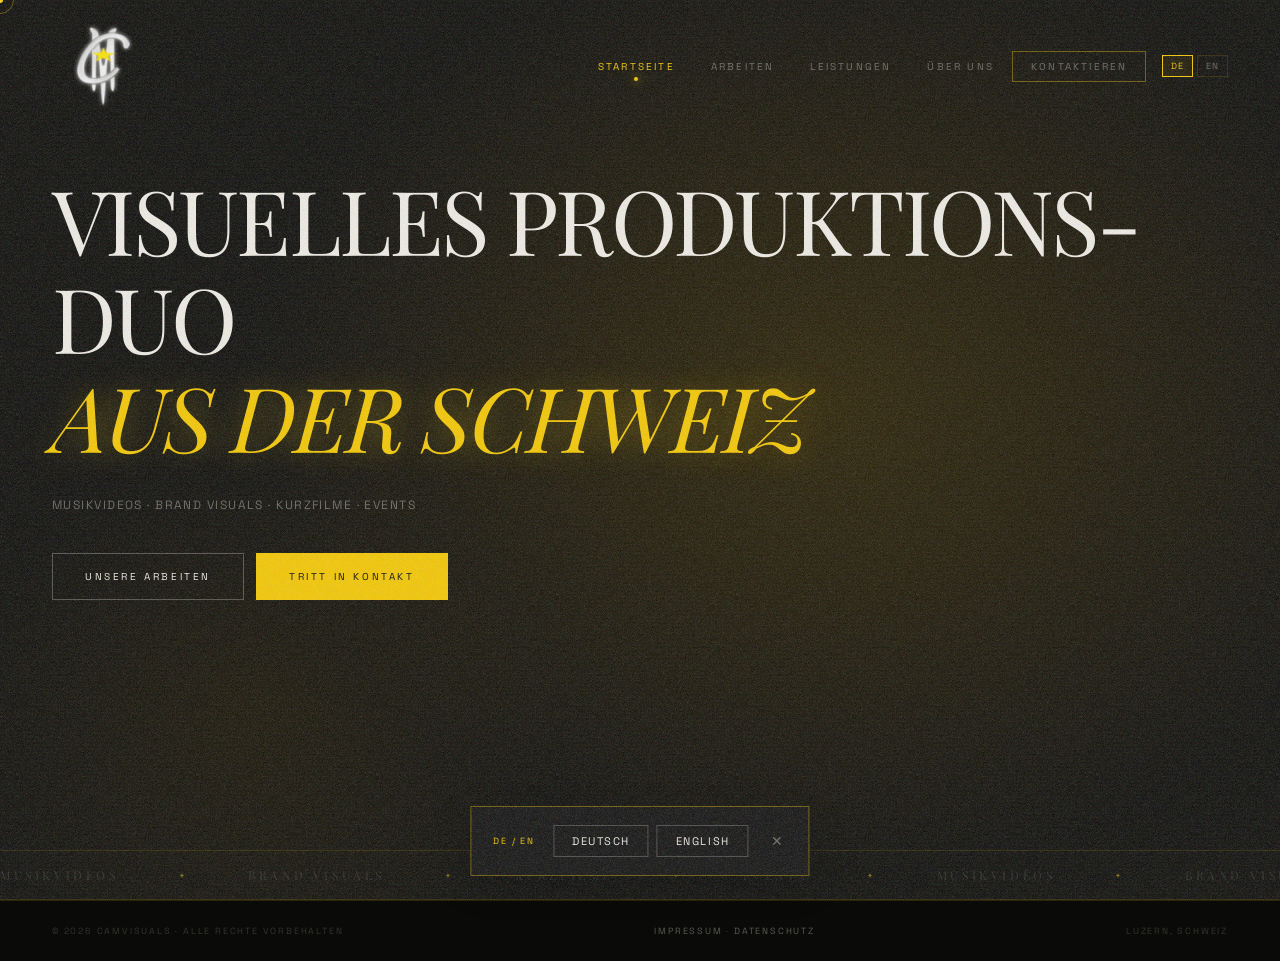
==== commit 1e8f99c1: "Revise founder info and enhance services section Updated founder names, social media links, and adde" ====
--- a/index.html
+++ b/index.html
@@ -57,8 +57,30 @@
         "address": { "@type": "PostalAddress", "addressLocality": "Luzern", "addressCountry": "CH" },
         "areaServed": ["Luzern", "Zentralschweiz", "Schweiz"],
         "knowsAbout": ["Videoproduktion", "Musikvideo", "Aftermovie", "Eventvideo", "Brand Visuals", "Kurzfilm"],
-        "member": [{ "@type": "Person", "name": "Christian" }, { "@type": "Person", "name": "Martim" }],
-        "sameAs": ["https://www.instagram.com/cam_visualss", "https://www.tiktok.com/@camvisualss"]
+        "founder": [{ "@type": "Person", "name": "Christian" }, { "@type": "Person", "name": "Martim" }],
+        "sameAs": ["https://www.instagram.com/camvsls", "https://www.tiktok.com/@camvsls"],
+        "hasOfferCatalog": {
+          "@type": "OfferCatalog",
+          "name": "Leistungen",
+          "itemListElement": [
+            { "@type": "Offer", "itemOffered": { "@type": "Service", "name": "Musikvideo-Produktion", "areaServed": "Schweiz" } },
+            { "@type": "Offer", "itemOffered": { "@type": "Service", "name": "Aftermovies und Eventvideos", "areaServed": "Schweiz" } },
+            { "@type": "Offer", "itemOffered": { "@type": "Service", "name": "Brand Visuals", "areaServed": "Schweiz" } },
+            { "@type": "Offer", "itemOffered": { "@type": "Service", "name": "Kurzfilme", "areaServed": "Schweiz" } }
+          ]
+        }
+      },
+      {
+        "@type": "FAQPage",
+        "inLanguage": "de-CH",
+        "mainEntity": [
+          { "@type": "Question", "name": "Was kostet ein Musikvideo oder Aftermovie?", "acceptedAnswer": { "@type": "Answer", "text": "Der Preis hängt von Umfang, Drehtagen und Aufwand ab. Schreibt uns kurz Projektart, Termin und Budgetrahmen an work@cam-visuals.com, dann erstellen wir ein passendes Angebot." } },
+          { "@type": "Question", "name": "Wo seid ihr tätig?", "acceptedAnswer": { "@type": "Answer", "text": "Unsere Basis ist Luzern. Wir arbeiten in der Zentralschweiz und in der ganzen Schweiz, auf Anfrage auch im Ausland." } },
+          { "@type": "Question", "name": "Welche Projekte produziert CAMVISUALS?", "acceptedAnswer": { "@type": "Answer", "text": "Musikvideos, Aftermovies und Eventvideos, Brand Visuals und Kurzfilme für Artists, Vereine, Events und Marken." } },
+          { "@type": "Question", "name": "Wie läuft ein Projekt ab?", "acceptedAnswer": { "@type": "Answer", "text": "Briefing, Konzept, Dreh, Schnitt und Lieferung. Wir begleiten das Projekt von der Idee bis zum finalen Schnitt." } },
+          { "@type": "Question", "name": "Wie kann ich ein Projekt anfragen?", "acceptedAnswer": { "@type": "Answer", "text": "Per E-Mail an work@cam-visuals.com oder über Instagram und TikTok. Nennt uns Projektart, Termin und Budgetrahmen." } },
+          { "@type": "Question", "name": "Wer steckt hinter CAMVISUALS?", "acceptedAnswer": { "@type": "Answer", "text": "Christian und Martim, die beiden Gründer von CAMVISUALS aus Luzern (Direction, Film und Editing)." } }
+        ]
       },
       {
         "@type": "WebSite",
@@ -483,6 +505,40 @@
     @media (max-width: 560px) { .lb-title-txt { font-size: 16px; } }
     .lb-sub-txt { font-size: 11px; color: var(--muted); margin-top: 2px; }
 
+    /* LEISTUNGEN / ABLAUF / FAQ */
+    .intro { max-width: 720px; font-size: 14px; line-height: 1.8; color: var(--muted); margin: -12px 0 40px; }
+    .svc-grid { display: grid; grid-template-columns: repeat(2, 1fr); gap: 3px; }
+    @media (max-width: 768px) { .svc-grid { grid-template-columns: 1fr; } }
+    .svc-card { background: var(--surface); border: 1px solid var(--border); padding: 28px; transition: border-color 0.4s; }
+    .svc-card:hover { border-color: var(--border-hover); }
+    .svc-card h3, .steps h3 { font-family: 'Playfair Display', serif; font-size: 22px; font-weight: 400; margin-bottom: 10px; }
+    .svc-card p, .steps p, .faq p { font-size: 13px; line-height: 1.7; color: var(--muted); }
+    .steps { list-style: none; display: grid; grid-template-columns: repeat(4, 1fr); gap: 3px; }
+    @media (max-width: 900px) { .steps { grid-template-columns: repeat(2, 1fr); } }
+    @media (max-width: 560px) { .steps { grid-template-columns: 1fr; } }
+    .steps li { background: var(--surface); border: 1px solid var(--border); padding: 24px; }
+    .steps h3 { font-size: 18px; margin-bottom: 8px; }
+    .step-n { display: block; font-size: 9px; letter-spacing: .35em; color: var(--yellow); margin-bottom: 12px; }
+    .faq { max-width: 820px; }
+    .faq details { border-bottom: 1px solid var(--border); padding: 18px 0; }
+    .faq summary { cursor: pointer; font-size: 14px; list-style: none; display: flex; justify-content: space-between; gap: 16px; }
+    .faq summary::-webkit-details-marker { display: none; }
+    .faq summary::after { content: '+'; color: var(--yellow); }
+    .faq details[open] summary::after { content: '–'; }
+    .faq p { margin-top: 12px; }
+    .svc-cta { text-align: center; margin-top: 56px; }
+    .contact-hint { max-width: 520px; margin: -20px auto 36px; font-size: 13px; line-height: 1.7; color: var(--muted); }
+
+    /* RECHTLICHES / FOOTER-LINKS */
+    .team-sub { font-size: 13px; line-height: 1.6; color: var(--muted); }
+    .legal { max-width: 780px; }
+    .legal h3 { font-family: 'Playfair Display', serif; font-size: 20px; font-weight: 400; margin: 36px 0 10px; }
+    .legal p { font-size: 13px; line-height: 1.8; color: rgba(240, 237, 230, .7); margin-bottom: 10px; }
+    .legal a { color: var(--yellow); }
+    .ph { color: var(--yellow); }
+    footer a { color: rgba(240, 237, 230, .35); text-decoration: none; transition: color 0.3s; }
+    footer a:hover { color: var(--yellow); }
+
     /* ÜBER UNS */
     .about-grid { display: grid; grid-template-columns: repeat(2, 1fr); gap: 28px; max-width: 960px; margin: 20px auto 40px; }
     @media (max-width: 768px) { .about-grid { grid-template-columns: 1fr; } }
@@ -625,6 +681,7 @@
     <div class="nav-links">
       <a href="#home" id="nav-home" class="active" data-de="Startseite" data-en="Home">Startseite</a>
       <a href="#work" id="nav-work" data-de="Arbeiten" data-en="Work">Arbeiten</a>
+      <a href="#services" id="nav-services" data-de="Leistungen" data-en="Services">Leistungen</a>
       <a href="#about" id="nav-about" data-de="Über uns" data-en="About us">Über uns</a>
       <a href="#contact" id="nav-contact" class="nav-cta" data-de="Kontaktieren" data-en="Get in touch">Kontaktieren</a>
       <div class="lang-switch">
@@ -640,6 +697,7 @@
   <div class="mobile-menu" id="mobileMenu">
     <a href="#home" onclick="closeMenu()" data-de="Startseite" data-en="Home">Startseite</a>
     <a href="#work" onclick="closeMenu()" data-de="Arbeiten" data-en="Work">Arbeiten</a>
+    <a href="#services" onclick="closeMenu()" data-de="Leistungen" data-en="Services">Leistungen</a>
     <a href="#about" onclick="closeMenu()" data-de="Über uns" data-en="About us">Über uns</a>
     <a href="#contact" onclick="closeMenu()" style="color:var(--yellow)" data-de="Kontaktieren" data-en="Get in touch">Kontaktieren</a>
     <div class="lang-switch" style="margin-left:0; margin-top:16px;">
@@ -757,41 +815,113 @@
     </div>
   </div>
 
+  <!-- LEISTUNGEN -->
+  <div class="page" id="services">
+    <div class="sec">
+      <h2 class="sec-label fade-up" data-de="Leistungen" data-en="Services">Leistungen</h2>
+      <p class="intro fade-up" data-de="CAMVISUALS ist ein Videoproduktions-Duo aus Luzern. Wir produzieren Musikvideos, Aftermovies, Brand Visuals und Kurzfilme für Artists, Vereine, Events und Marken in der Zentralschweiz und der ganzen Schweiz." data-en="CAMVISUALS is a video production duo from Lucerne, Switzerland. We produce music videos, aftermovies, brand visuals and short films for artists, clubs, events and brands across Central Switzerland and the whole country.">CAMVISUALS ist ein Videoproduktions-Duo aus Luzern. Wir produzieren Musikvideos, Aftermovies, Brand Visuals und Kurzfilme für Artists, Vereine, Events und Marken in der Zentralschweiz und der ganzen Schweiz.</p>
+
+      <div class="svc-grid">
+        <article class="svc-card fade-up">
+          <h3 data-de="Musikvideos" data-en="Music Videos">Musikvideos</h3>
+          <p data-de="Von der Idee bis zum finalen Schnitt: Konzept, Dreh und Postproduktion für Rapper, Bands und Artists. Ein cineastischer Look, abgestimmt auf Song und Künstler." data-en="From idea to final cut: concept, shoot and post-production for rappers, bands and artists. A cinematic look tailored to the song and the artist.">Von der Idee bis zum finalen Schnitt: Konzept, Dreh und Postproduktion für Rapper, Bands und Artists. Ein cineastischer Look, abgestimmt auf Song und Künstler.</p>
+        </article>
+        <article class="svc-card fade-up">
+          <h3 data-de="Aftermovies &amp; Events" data-en="Aftermovies &amp; Events">Aftermovies &amp; Events</h3>
+          <p data-de="Dynamische Aftermovies für Clubshows, Vereinsjubiläen, Festivals und Firmenevents in Luzern und der Zentralschweiz. Die Stimmung des Events in einem kurzen, teilbaren Video." data-en="Dynamic aftermovies for club shows, club anniversaries, festivals and corporate events in Lucerne and Central Switzerland. The atmosphere of the event in one short, shareable video.">Dynamische Aftermovies für Clubshows, Vereinsjubiläen, Festivals und Firmenevents in Luzern und der Zentralschweiz. Die Stimmung des Events in einem kurzen, teilbaren Video.</p>
+        </article>
+        <article class="svc-card fade-up">
+          <h3 data-de="Brand Visuals" data-en="Brand Visuals">Brand Visuals</h3>
+          <p data-de="Videos und Visuals für Marken und Unternehmen: Social-Media-Content, Imagevideos und Kampagnen mit klarer Bildsprache." data-en="Videos and visuals for brands and companies: social media content, image videos and campaigns with a clear visual language.">Videos und Visuals für Marken und Unternehmen: Social-Media-Content, Imagevideos und Kampagnen mit klarer Bildsprache.</p>
+        </article>
+        <article class="svc-card fade-up">
+          <h3 data-de="Kurzfilme" data-en="Short Films">Kurzfilme</h3>
+          <p data-de="Erzählerische Kurzfilme mit eigener Handschrift, von der Story-Idee bis zum fertigen Schnitt." data-en="Narrative short films with a distinct signature, from the story idea to the final edit.">Erzählerische Kurzfilme mit eigener Handschrift, von der Story-Idee bis zum fertigen Schnitt.</p>
+        </article>
+      </div>
+
+      <h2 class="sec-label fade-up" style="margin-top:72px" data-de="Ablauf" data-en="Process">Ablauf</h2>
+      <ol class="steps">
+        <li class="fade-up">
+          <span class="step-n">01</span>
+          <h3 data-de="Briefing" data-en="Briefing">Briefing</h3>
+          <p data-de="Ihr erzählt uns Idee, Ziel und Termin." data-en="You tell us your idea, goal and date.">Ihr erzählt uns Idee, Ziel und Termin.</p>
+        </li>
+        <li class="fade-up">
+          <span class="step-n">02</span>
+          <h3 data-de="Konzept" data-en="Concept">Konzept</h3>
+          <p data-de="Wir planen Look, Ablauf und Drehtage." data-en="We plan the look, the flow and the shooting days.">Wir planen Look, Ablauf und Drehtage.</p>
+        </li>
+        <li class="fade-up">
+          <span class="step-n">03</span>
+          <h3 data-de="Dreh" data-en="Shoot">Dreh</h3>
+          <p data-de="Wir drehen vor Ort mit Fokus auf Bildsprache und Stimmung." data-en="We shoot on location with a focus on visual language and atmosphere.">Wir drehen vor Ort mit Fokus auf Bildsprache und Stimmung.</p>
+        </li>
+        <li class="fade-up">
+          <span class="step-n">04</span>
+          <h3 data-de="Schnitt &amp; Lieferung" data-en="Edit &amp; Delivery">Schnitt &amp; Lieferung</h3>
+          <p data-de="Schnitt und Look-Feinschliff, danach erhaltet ihr das fertige Video." data-en="Editing and final look, then you receive the finished video.">Schnitt und Look-Feinschliff, danach erhaltet ihr das fertige Video.</p>
+        </li>
+      </ol>
+
+      <h2 class="sec-label fade-up" style="margin-top:72px" data-de="Häufige Fragen" data-en="FAQ">Häufige Fragen</h2>
+      <div class="faq">
+        <details class="fade-up">
+          <summary data-de="Was kostet ein Musikvideo oder Aftermovie?" data-en="How much does a music video or aftermovie cost?">Was kostet ein Musikvideo oder Aftermovie?</summary>
+          <p data-de="Der Preis hängt von Umfang, Drehtagen und Aufwand ab. Schreibt uns kurz Projektart, Termin und Budgetrahmen an work@cam-visuals.com, dann erstellen wir ein passendes Angebot." data-en="The price depends on scope, shooting days and effort. Send us the project type, date and budget range at work@cam-visuals.com and we will put together a fitting offer.">Der Preis hängt von Umfang, Drehtagen und Aufwand ab. Schreibt uns kurz Projektart, Termin und Budgetrahmen an work@cam-visuals.com, dann erstellen wir ein passendes Angebot.</p>
+        </details>
+        <details class="fade-up">
+          <summary data-de="Wo seid ihr tätig?" data-en="Where do you work?">Wo seid ihr tätig?</summary>
+          <p data-de="Unsere Basis ist Luzern. Wir arbeiten in der Zentralschweiz und in der ganzen Schweiz, auf Anfrage auch im Ausland." data-en="We are based in Lucerne. We work in Central Switzerland and across the whole country, and abroad on request.">Unsere Basis ist Luzern. Wir arbeiten in der Zentralschweiz und in der ganzen Schweiz, auf Anfrage auch im Ausland.</p>
+        </details>
+        <details class="fade-up">
+          <summary data-de="Welche Projekte produziert CAMVISUALS?" data-en="What projects does CAMVISUALS produce?">Welche Projekte produziert CAMVISUALS?</summary>
+          <p data-de="Musikvideos, Aftermovies und Eventvideos, Brand Visuals und Kurzfilme für Artists, Vereine, Events und Marken." data-en="Music videos, aftermovies and event videos, brand visuals and short films for artists, clubs, events and brands.">Musikvideos, Aftermovies und Eventvideos, Brand Visuals und Kurzfilme für Artists, Vereine, Events und Marken.</p>
+        </details>
+        <details class="fade-up">
+          <summary data-de="Wie läuft ein Projekt ab?" data-en="How does a project work?">Wie läuft ein Projekt ab?</summary>
+          <p data-de="Briefing, Konzept, Dreh, Schnitt und Lieferung. Wir begleiten das Projekt von der Idee bis zum finalen Schnitt." data-en="Briefing, concept, shoot, edit and delivery. We accompany the project from the idea to the final cut.">Briefing, Konzept, Dreh, Schnitt und Lieferung. Wir begleiten das Projekt von der Idee bis zum finalen Schnitt.</p>
+        </details>
+        <details class="fade-up">
+          <summary data-de="Wie kann ich ein Projekt anfragen?" data-en="How can I request a project?">Wie kann ich ein Projekt anfragen?</summary>
+          <p data-de="Per E-Mail an work@cam-visuals.com oder über Instagram und TikTok. Nennt uns Projektart, Termin und Budgetrahmen." data-en="By email at work@cam-visuals.com or via Instagram and TikTok. Tell us the project type, date and budget range.">Per E-Mail an work@cam-visuals.com oder über Instagram und TikTok. Nennt uns Projektart, Termin und Budgetrahmen.</p>
+        </details>
+        <details class="fade-up">
+          <summary data-de="Wer steckt hinter CAMVISUALS?" data-en="Who is behind CAMVISUALS?">Wer steckt hinter CAMVISUALS?</summary>
+          <p data-de="Christian und Martim, die beiden Gründer von CAMVISUALS aus Luzern (Direction, Film und Editing)." data-en="Christian and Martim, the two founders of CAMVISUALS from Lucerne (direction, film and editing).">Christian und Martim, die beiden Gründer von CAMVISUALS aus Luzern (Direction, Film und Editing).</p>
+        </details>
+      </div>
+
+      <div class="svc-cta fade-up">
+        <a class="btn btn-primary" href="#contact" data-de="Projekt anfragen" data-en="Request a project">Projekt anfragen</a>
+      </div>
+    </div>
+  </div>
+
   <!-- ÜBER UNS -->
   <div class="page" id="about">
     <div class="sec">
       <h2 class="sec-label fade-up" data-de="Über uns" data-en="About us">Über uns</h2>
+      <p class="intro fade-up" data-de="CAMVISUALS ist das Videoproduktions-Duo von Christian und Martim aus Luzern. Gemeinsam begleiten wir jedes Projekt von der Idee bis zum finalen Schnitt." data-en="CAMVISUALS is the video production duo of Christian and Martim from Lucerne. Together we accompany every project from the idea to the final cut.">CAMVISUALS ist das Videoproduktions-Duo von Christian und Martim aus Luzern. Gemeinsam begleiten wir jedes Projekt von der Idee bis zum finalen Schnitt.</p>
       <div class="about-grid">
         <!-- CHRISTIAN -->
         <div class="team-card fade-up">
           <div class="team-img-placeholder">
-            <img src="images/bild_christian.jpg" alt="Christian von CAMVISUALS – Projektplanung und Umsetzung" width="800" height="640" loading="lazy" decoding="async">
+            <img src="images/bild_christian.jpg" alt="Christian, Founder von CAMVISUALS" width="800" height="640" loading="lazy" decoding="async">
           </div>
           <h3 class="team-name">Christian</h3>
-          <div class="team-role" data-de="Projektplanung & Umsetzung" data-en="Project Planning & Execution">Projektplanung & Umsetzung</div>
-          <ul class="team-list">
-            <li data-de="Verantwortlich für Projektplanung und Umsetzung" data-en="Responsible for project planning and execution">Verantwortlich für Projektplanung und Umsetzung</li>
-            <li data-de="Organisiert Abläufe und behält den Gesamtüberblick" data-en="Organizes workflows and keeps track of the big picture">Organisiert Abläufe und behält den Gesamtüberblick</li>
-            <li data-de="Führt Projekte von der Idee bis zur Fertigstellung" data-en="Leads projects from concept to final completion">Führt Projekte von der Idee bis zur Fertigstellung</li>
-            <li data-de="Zusätzlich aktiv in Videografie und Editing" data-en="Additionally active in videography and editing">Zusätzlich aktiv in Videografie und Editing</li>
-            <li data-de="Mediamatiker, Fokus Marketing & Videoproduktion" data-en="Mediamatics apprentice, focus on marketing & video production">Mediamatiker, Fokus Marketing & Videoproduktion</li>
-          </ul>
+          <div class="team-role" data-de="Founder" data-en="Founder">Founder</div>
+          <p class="team-sub">Direction, Film &amp; Editing</p>
         </div>
 
         <!-- MARTIM -->
         <div class="team-card fade-up">
           <div class="team-img-placeholder">
-            <img src="images/bild_martim.jpg" alt="Martim von CAMVISUALS – Cinematografie und Editing" width="800" height="640" loading="lazy" decoding="async">
+            <img src="images/bild_martim.jpg" alt="Martim, Founder von CAMVISUALS" width="800" height="640" loading="lazy" decoding="async">
           </div>
           <h3 class="team-name">Martim</h3>
-          <div class="team-role" data-de="Cinematografie & Editing" data-en="Cinematography & Editing">Cinematografie & Editing</div>
-          <ul class="team-list">
-            <li data-de="Verantwortlich für Cinematografie und Editing" data-en="Responsible for cinematography and editing">Verantwortlich für Cinematografie und Editing</li>
-            <li data-de="Begleitet Projekte von der Aufnahme bis zum finalen Schnitt" data-en="Accompanies projects from shooting to the final edit">Begleitet Projekte von der Aufnahme bis zum finalen Schnitt</li>
-            <li data-de="Fundiertes Gespür für Bildsprache, Dynamik und Look" data-en="Deep sense for visual language, dynamics, and look">Fundiertes Gespür für Bildsprache, Dynamik und Look</li>
-            <li data-de="Zusätzlich aktiv in Planung und Umsetzung" data-en="Additionally active in planning and execution">Zusätzlich aktiv in Planung und Umsetzung</li>
-            <li data-de="Mediamatiker, Fokus Marketing & Videoproduktion" data-en="Mediamatics apprentice, focus on marketing & video production">Mediamatiker, Fokus Marketing & Videoproduktion</li>
-          </ul>
+          <div class="team-role" data-de="Founder" data-en="Founder">Founder</div>
+          <p class="team-sub">Direction, Film &amp; VFX</p>
         </div>
       </div>
     </div>
@@ -802,10 +932,11 @@
     <div class="contact-inner">
       <div class="contact-glow"></div>
       <h2 class="contact-h2 fade-up" data-de="Ideen wirken besser<br><em>wenn sie visualisiert sind</em>" data-en="Ideas look better<br><em>when visualized.</em>">Ideen wirken besser<br><em>wenn sie visualisiert sind</em></h2>
+      <p class="contact-hint fade-up" data-de="Schreibt uns kurz Projektart, Termin und Budgetrahmen. Wir melden uns mit einem passenden Vorschlag." data-en="Send us the project type, date and budget range. We will get back to you with a fitting proposal.">Schreibt uns kurz Projektart, Termin und Budgetrahmen. Wir melden uns mit einem passenden Vorschlag.</p>
       <a href="mailto:work@cam-visuals.com" class="contact-email fade-up">work@cam-visuals.com</a>
       <div class="contact-row fade-up">
-        <a href="https://www.instagram.com/cam_visualss" target="_blank" rel="noopener noreferrer me">Instagram</a>
-        <a href="https://www.tiktok.com/@camvisualss" target="_blank" rel="noopener noreferrer me">TikTok</a>
+        <a href="https://www.instagram.com/camvsls" target="_blank" rel="noopener noreferrer me">Instagram</a>
+        <a href="https://www.tiktok.com/@camvsls" target="_blank" rel="noopener noreferrer me">TikTok</a>
       </div>
       <div class="contact-info fade-up">
         <div>
@@ -814,20 +945,80 @@
         </div>
         <div>
           <div class="ci-label" data-de="Verfügbarkeit" data-en="Available">Verfügbarkeit</div>
-          <div class="ci-val" data-de="Weltweit" data-en="Worldwide">Weltweit</div>
+          <div class="ci-val" data-de="Ganze Schweiz &amp; Ausland" data-en="All of Switzerland &amp; abroad">Ganze Schweiz &amp; Ausland</div>
         </div>
       </div>
     </div>
   </div>
+
+  <!-- IMPRESSUM -->
+  <div class="page" id="imprint">
+    <div class="sec">
+      <h2 class="sec-label fade-up">Impressum</h2>
+      <div class="legal">
+        <h3>Verantwortlich</h3>
+        <p>CAMVISUALS<br>
+        <span class="ph">[Vor- und Nachname Christian]</span> und <span class="ph">[Vor- und Nachname Martim]</span><br>
+        <span class="ph">[Strasse und Nr.]</span><br>
+        <span class="ph">[PLZ Ort]</span>, Schweiz</p>
+        <p>E-Mail: <a href="mailto:work@cam-visuals.com">work@cam-visuals.com</a></p>
+
+        <h3>Urheberrecht</h3>
+        <p>Alle Inhalte dieser Website (Videos, Bilder, Texte, Logo) sind urheberrechtlich geschützt. Eine Verwendung, Vervielfältigung oder Weitergabe ist nur mit schriftlicher Zustimmung von CAMVISUALS erlaubt. Rechte an gezeigten Musik- und Eventinhalten liegen bei den jeweiligen Rechteinhabern.</p>
+
+        <h3>Haftungsausschluss</h3>
+        <p>Wir erstellen die Inhalte dieser Website mit grösster Sorgfalt, übernehmen aber keine Gewähr für Richtigkeit, Vollständigkeit und Aktualität. Für Inhalte externer Seiten, auf die wir verlinken (z. B. YouTube, Instagram, TikTok), sind ausschliesslich deren Betreiber verantwortlich.</p>
+      </div>
+    </div>
+  </div>
+
+  <!-- DATENSCHUTZ -->
+  <div class="page" id="privacy">
+    <div class="sec">
+      <h2 class="sec-label fade-up">Datenschutzerklärung</h2>
+      <div class="legal">
+        <p>Wir nehmen den Schutz deiner Personendaten ernst und bearbeiten sie gemäss dem Schweizer Datenschutzgesetz (DSG). Diese Erklärung zeigt, welche Daten beim Besuch von cam-visuals.com anfallen.</p>
+
+        <h3>1. Verantwortliche Stelle</h3>
+        <p>CAMVISUALS, <span class="ph">[Vor- und Nachnamen]</span>, <span class="ph">[Strasse und Nr.]</span>, <span class="ph">[PLZ Ort]</span>, Schweiz<br>
+        E-Mail: <a href="mailto:work@cam-visuals.com">work@cam-visuals.com</a></p>
+
+        <h3>2. Hosting und Server-Logfiles</h3>
+        <p>Diese Website wird bei <span class="ph">[Name des Hosting-Anbieters, Land]</span> gehostet. Beim Aufruf der Seite werden technisch notwendige Daten wie IP-Adresse, Datum und Uhrzeit, aufgerufene Seite und Browsertyp in Server-Logfiles verarbeitet. Das dient dem sicheren und stabilen Betrieb der Seite.</p>
+
+        <h3>3. Schriften (Google Fonts)</h3>
+        <p>Für die Darstellung verwenden wir Schriften von Google Fonts. Dabei lädt dein Browser die Schriften von Servern der Google LLC (USA) und übermittelt dabei deine IP-Adresse an Google.</p>
+
+        <h3>4. Eingebettete Videos (YouTube)</h3>
+        <p>Unsere Videos sind über YouTube eingebettet. Sie werden erst nach einem Klick auf das jeweilige Projekt geladen, über die datenschutzfreundlichere Domain youtube-nocookie.com. Beim Laden werden Daten wie deine IP-Adresse an YouTube (Google) übermittelt, möglicherweise in die USA, und es können Cookies gesetzt werden. Mehr dazu in der Datenschutzerklärung von Google.</p>
+
+        <h3>5. Lokale Speicherung im Browser</h3>
+        <p>Deine Sprachauswahl (DE/EN) wird lokal in deinem Browser gespeichert, damit sie beim nächsten Besuch erhalten bleibt. Dabei werden keine Daten an uns übermittelt. Wir setzen keine Tracking- oder Analyse-Tools ein.</p>
+
+        <h3>6. Kontaktaufnahme</h3>
+        <p>Wenn du uns per E-Mail kontaktierst, bearbeiten wir deine Angaben (z. B. Name, E-Mail-Adresse, Nachricht) nur, um deine Anfrage zu beantworten. Wir geben sie nicht an Dritte weiter.</p>
+
+        <h3>7. Links zu Social Media</h3>
+        <p>Auf unserer Seite verlinken wir auf Instagram und TikTok. Erst wenn du auf einen dieser Links klickst, werden Daten an den jeweiligen Anbieter übertragen. Für deren Datenbearbeitung gelten die Datenschutzerklärungen der Anbieter.</p>
+
+        <h3>8. Deine Rechte</h3>
+        <p>Du hast das Recht auf Auskunft, Berichtigung und Löschung deiner Personendaten sowie auf Widerspruch gegen die Bearbeitung. Schreib uns dazu an <a href="mailto:work@cam-visuals.com">work@cam-visuals.com</a>. Du kannst dich ausserdem beim Eidgenössischen Datenschutz- und Öffentlichkeitsbeauftragten (EDÖB) beschweren.</p>
+
+        <h3>9. Änderungen</h3>
+        <p>Wir können diese Erklärung anpassen, etwa wenn wir neue Funktionen einführen. Es gilt die jeweils aktuelle Version auf dieser Seite. Stand: November 2026.</p>
+      </div>
+    </div>
+  </div>
   </main>
 
   <footer>
     <p data-de="© 2026 CAMVISUALS · Alle Rechte vorbehalten" data-en="© 2026 CAMVISUALS · All rights reserved">© 2026 CAMVISUALS · Alle Rechte vorbehalten</p>
+    <p class="footer-links"><a href="#imprint">Impressum</a> · <a href="#privacy">Datenschutz</a></p>
     <p data-de="Luzern, Schweiz" data-en="Lucerne, Switzerland">Luzern, Schweiz</p>
   </footer>
 
   <script>
-    const PAGES = ['home', 'work', 'about', 'contact'];
+    const PAGES = ['home', 'work', 'services', 'about', 'contact', 'imprint', 'privacy'];
     const reduceMotion = window.matchMedia('(prefers-reduced-motion: reduce)').matches;
     const saveData = !!(navigator.connection && navigator.connection.saveData);
 
@@ -841,9 +1032,21 @@
         de: ['Arbeiten – Musikvideos & Aftermovies | CAMVISUALS', 'Ausgewählte Arbeiten von CAMVISUALS: Musikvideos und Aftermovies aus Luzern und der Zentralschweiz.'],
         en: ['Work – Music Videos & Aftermovies | CAMVISUALS', 'Selected work by CAMVISUALS: music videos and aftermovies from Lucerne and Central Switzerland.']
       },
+      imprint: {
+        de: ['Impressum | CAMVISUALS', 'Impressum von CAMVISUALS, Videoproduktion aus Luzern.'],
+        en: ['Legal notice | CAMVISUALS', 'Legal notice of CAMVISUALS, video production from Lucerne.']
+      },
+      privacy: {
+        de: ['Datenschutz | CAMVISUALS', 'Datenschutzerklärung von CAMVISUALS, Videoproduktion aus Luzern.'],
+        en: ['Privacy policy | CAMVISUALS', 'Privacy policy of CAMVISUALS, video production from Lucerne.']
+      },
+      services: {
+        de: ['Leistungen – Musikvideos, Aftermovies, Brand Visuals | CAMVISUALS', 'Leistungen von CAMVISUALS aus Luzern: Musikvideos, Aftermovies, Brand Visuals und Kurzfilme. Ablauf und häufige Fragen.'],
+        en: ['Services – Music Videos, Aftermovies, Brand Visuals | CAMVISUALS', 'Services by CAMVISUALS from Lucerne: music videos, aftermovies, brand visuals and short films. Process and FAQ.']
+      },
       about: {
-        de: ['Über uns – Christian & Martim | CAMVISUALS', 'Christian und Martim bilden das Produktions-Duo CAMVISUALS aus Luzern: Planung, Cinematografie und Editing.'],
-        en: ['About us – Christian & Martim | CAMVISUALS', 'Christian and Martim are the production duo CAMVISUALS from Lucerne: planning, cinematography and editing.']
+        de: ['Über uns – Christian & Martim | CAMVISUALS', 'Christian und Martim bilden das Produktions-Duo CAMVISUALS aus Luzern: Direction, Film und Editing.'],
+        en: ['About us – Christian & Martim | CAMVISUALS', 'Christian and Martim are the production duo CAMVISUALS from Lucerne: direction, film and editing.']
       },
       contact: {
         de: ['Kontakt – Projekt anfragen | CAMVISUALS', 'Projekt anfragen bei CAMVISUALS, Videoproduktion in Luzern: work@cam-visuals.com'],
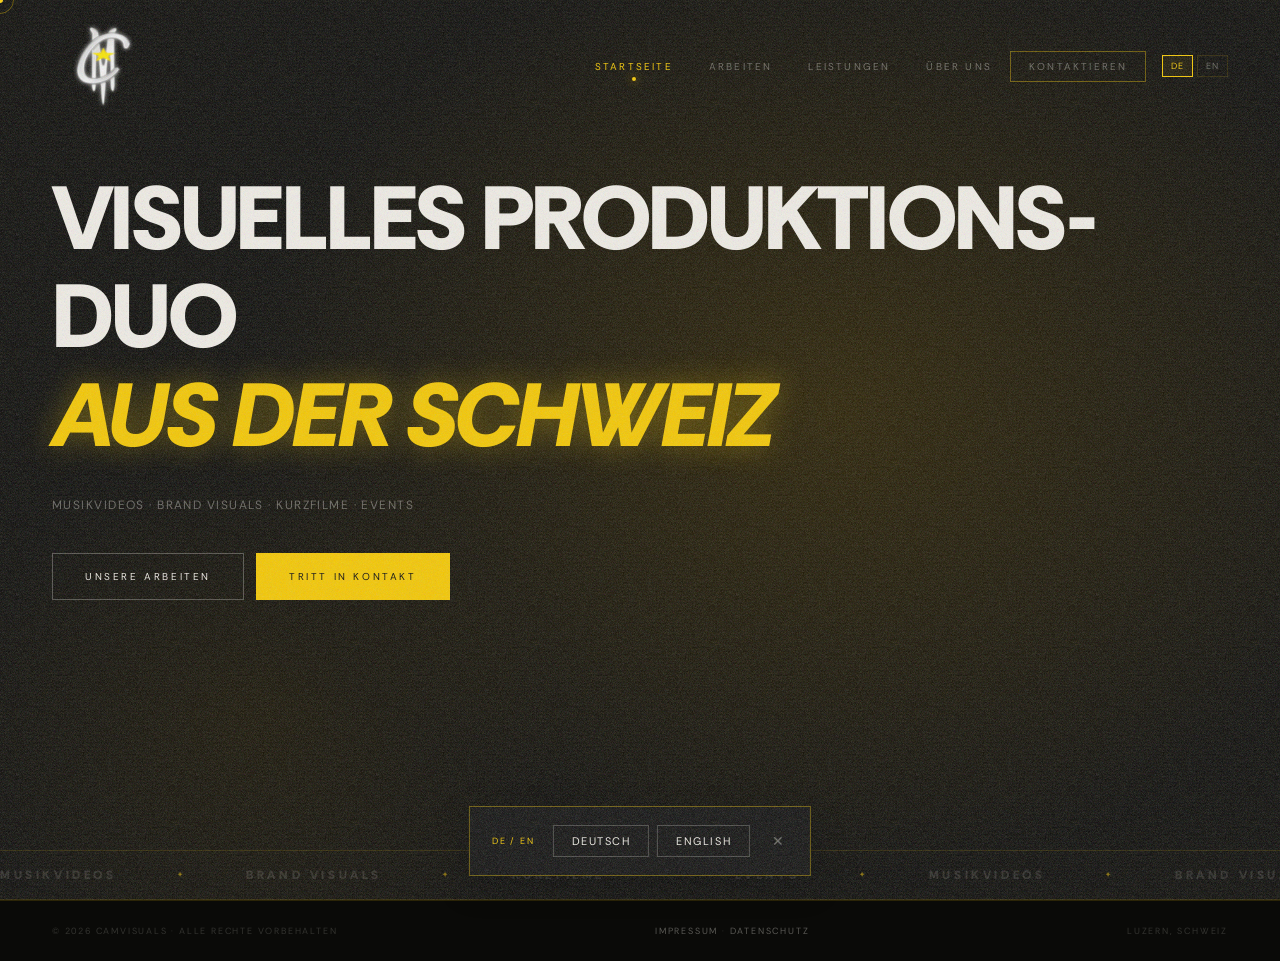
==== commit b62ada35: "Replace font 'Space Grotesk' with 'Rethink Sans'" ====
--- a/index.html
+++ b/index.html
@@ -38,7 +38,7 @@
   <!-- FONTS: nur genutzte Schnitte, display=swap, preconnect -->
   <link rel="preconnect" href="https://fonts.googleapis.com">
   <link rel="preconnect" href="https://fonts.gstatic.com" crossorigin>
-  <link href="https://fonts.googleapis.com/css2?family=Playfair+Display:ital,wght@0,400;1,400&family=Space+Grotesk:wght@400;700&display=swap" rel="stylesheet">
+  <link href="https://fonts.googleapis.com/css2?family=Rethink+Sans:ital,wght@0,400;0,800;1,800&display=swap" rel="stylesheet">
 
   <!-- STRUKTURIERTE DATEN -->
   <script type="application/ld+json">
@@ -162,7 +162,7 @@
     body {
       background: var(--bg);
       color: var(--white);
-      font-family: 'Space Grotesk', sans-serif;
+      font-family: 'Rethink Sans', sans-serif;
       overflow-x: hidden;
     }
 
@@ -256,7 +256,7 @@
     .lang-btn {
       background: transparent; border: 1px solid var(--border); color: var(--muted);
       font-size: 9px; padding: 4px 8px; cursor: pointer; letter-spacing: .1em;
-      transition: all 0.3s; font-family: 'Space Grotesk', sans-serif;
+      transition: all 0.3s; font-family: 'Rethink Sans', sans-serif;
     }
     .lang-btn:hover { color: var(--white); border-color: var(--border-hover); }
     .lang-btn.active { color: var(--yellow); border-color: var(--yellow); background: rgba(245, 200, 0, .06); }
@@ -330,9 +330,9 @@
     @media (max-width: 768px) { .hero-content { margin-bottom: 60px; } }
 
     h1.hero-title {
-      font-family: 'Playfair Display', serif;
+      font-family: 'Rethink Sans', sans-serif;
       font-size: clamp(40px, 7vw, 96px);
-      text-transform: uppercase; line-height: 1.1; font-weight: 400;
+      text-transform: uppercase; line-height: 1.1; font-weight: 800;
       letter-spacing: -.03em; margin-bottom: 28px;
     }
     h1.hero-title em { font-style: italic; color: var(--yellow); text-shadow: 0 0 30px rgba(245, 200, 0, .4); }
@@ -384,7 +384,7 @@
     }
     @keyframes mq { from { transform: translateX(0); } to { transform: translateX(-50%); } }
     .mq-item {
-      font-family: 'Playfair Display', serif; font-size: 12px; letter-spacing: .3em;
+      font-family: 'Rethink Sans', sans-serif; font-weight: 800; font-size: 12px; letter-spacing: .3em;
       text-transform: uppercase; color: rgba(240, 237, 230, .14);
       display: flex; align-items: center; gap: 60px;
     }
@@ -395,7 +395,7 @@
     @media (max-width: 768px) { .sec { padding: 48px var(--sec); } }
 
     .sec-label {
-      font-size: 8px; font-weight: 400; letter-spacing: .45em; text-transform: uppercase;
+      font-size: 8px; font-weight: 800; letter-spacing: .45em; text-transform: uppercase;
       color: var(--yellow); margin-bottom: 40px; display: flex; align-items: center; gap: 16px;
     }
     .sec-label::after { content: ''; flex: 1; height: 1px; background: var(--border); box-shadow: 0 0 6px rgba(245, 200, 0, .1); }
@@ -405,7 +405,7 @@
     .filter-btn {
       font-size: 9px; letter-spacing: .28em; text-transform: uppercase; padding: 8px 20px;
       border: 1px solid var(--border); background: transparent; color: var(--muted);
-      cursor: pointer; transition: all 0.3s; font-family: 'Space Grotesk', sans-serif;
+      cursor: pointer; transition: all 0.3s; font-family: 'Rethink Sans', sans-serif;
     }
     @media (max-width: 768px) { .filter-btn { padding: 8px 14px; font-size: 8px; } }
     .filter-btn:hover { border-color: var(--border-hover); color: var(--white); }
@@ -442,7 +442,7 @@
     }
 
     .wo-tag { font-size: 8px; letter-spacing: .35em; text-transform: uppercase; color: var(--yellow); margin-bottom: 5px; }
-    .wo-title { font-family: 'Playfair Display', serif; font-size: 18px; font-weight: 400; margin-bottom: 3px; }
+    .wo-title { font-family: 'Rethink Sans', sans-serif; font-size: 18px; font-weight: 800; margin-bottom: 3px; }
     @media (max-width: 560px) { .wo-title { font-size: 15px; } }
     .wo-sub { font-size: 10px; color: var(--muted); letter-spacing: .06em; }
 
@@ -473,7 +473,7 @@
       position: absolute; top: -38px; right: 0; font-size: 9px; letter-spacing: .3em;
       text-transform: uppercase; color: var(--muted); cursor: pointer; transition: color 0.3s;
       display: flex; align-items: center; gap: 8px;
-      background: none; border: none; font-family: 'Space Grotesk', sans-serif;
+      background: none; border: none; font-family: 'Rethink Sans', sans-serif;
     }
     @media (max-width: 768px) { .lb-close { top: -32px; font-size: 8px; } }
     .lb-close::before { content: ''; display: block; width: 16px; height: 1px; background: currentColor; }
@@ -490,7 +490,7 @@
     .car-btn {
       font-size: 9px; letter-spacing: .28em; text-transform: uppercase; color: var(--muted);
       cursor: pointer; transition: color 0.3s; display: flex; align-items: center; gap: 8px;
-      background: none; border: none; font-family: 'Space Grotesk', sans-serif;
+      background: none; border: none; font-family: 'Rethink Sans', sans-serif;
     }
     .car-btn:hover { color: var(--yellow); }
     .car-btn.prev::before { content: ''; width: 20px; height: 1px; background: currentColor; }
@@ -501,7 +501,7 @@
 
     .lb-meta { margin-top: 14px; display: flex; justify-content: space-between; align-items: flex-end; }
     .lb-tag-txt { font-size: 9px; letter-spacing: .3em; text-transform: uppercase; color: var(--yellow); }
-    .lb-title-txt { font-family: 'Playfair Display', serif; font-size: 20px; font-weight: 400; margin-top: 3px; }
+    .lb-title-txt { font-family: 'Rethink Sans', sans-serif; font-size: 20px; font-weight: 800; margin-top: 3px; }
     @media (max-width: 560px) { .lb-title-txt { font-size: 16px; } }
     .lb-sub-txt { font-size: 11px; color: var(--muted); margin-top: 2px; }
 
@@ -511,7 +511,7 @@
     @media (max-width: 768px) { .svc-grid { grid-template-columns: 1fr; } }
     .svc-card { background: var(--surface); border: 1px solid var(--border); padding: 28px; transition: border-color 0.4s; }
     .svc-card:hover { border-color: var(--border-hover); }
-    .svc-card h3, .steps h3 { font-family: 'Playfair Display', serif; font-size: 22px; font-weight: 400; margin-bottom: 10px; }
+    .svc-card h3, .steps h3 { font-family: 'Rethink Sans', sans-serif; font-size: 22px; font-weight: 800; margin-bottom: 10px; }
     .svc-card p, .steps p, .faq p { font-size: 13px; line-height: 1.7; color: var(--muted); }
     .steps { list-style: none; display: grid; grid-template-columns: repeat(4, 1fr); gap: 3px; }
     @media (max-width: 900px) { .steps { grid-template-columns: repeat(2, 1fr); } }
@@ -532,7 +532,7 @@
     /* RECHTLICHES / FOOTER-LINKS */
     .team-sub { font-size: 13px; line-height: 1.6; color: var(--muted); }
     .legal { max-width: 780px; }
-    .legal h3 { font-family: 'Playfair Display', serif; font-size: 20px; font-weight: 400; margin: 36px 0 10px; }
+    .legal h3 { font-family: 'Rethink Sans', sans-serif; font-size: 20px; font-weight: 800; margin: 36px 0 10px; }
     .legal p { font-size: 13px; line-height: 1.8; color: rgba(240, 237, 230, .7); margin-bottom: 10px; }
     .legal a { color: var(--yellow); }
     .ph { color: var(--yellow); }
@@ -552,7 +552,7 @@
     }
     .team-img-placeholder img { display: block; width: 100%; height: 100%; object-fit: cover; }
 
-    .team-name { font-family: 'Playfair Display', serif; font-size: 26px; font-weight: 400; margin-bottom: 4px; color: var(--white); }
+    .team-name { font-family: 'Rethink Sans', sans-serif; font-size: 26px; font-weight: 800; margin-bottom: 4px; color: var(--white); }
     .team-role { font-size: 10px; letter-spacing: .2em; text-transform: uppercase; color: var(--yellow); margin-bottom: 16px; }
     .team-list { list-style: none; display: flex; flex-direction: column; gap: 10px; }
     .team-list li { font-size: 12px; line-height: 1.6; color: var(--muted); display: flex; align-items: flex-start; gap: 8px; }
@@ -566,7 +566,7 @@
       background: radial-gradient(ellipse, rgba(245, 200, 0, .04) 0%, transparent 70%); pointer-events: none;
     }
     .contact-h2 {
-      font-family: 'Playfair Display', serif; font-size: clamp(36px, 6vw, 84px); font-weight: 400;
+      font-family: 'Rethink Sans', sans-serif; font-size: clamp(36px, 6vw, 84px); font-weight: 800;
       line-height: .95; letter-spacing: -.03em; margin-bottom: 44px;
     }
     .contact-h2 em { font-style: italic; color: var(--yellow); text-shadow: 0 0 40px rgba(245, 200, 0, .3); }
@@ -620,7 +620,7 @@
     .lang-popup-title { font-size: 9px; letter-spacing: .2em; text-transform: uppercase; color: var(--yellow); white-space: nowrap; }
     .lang-popup-choices { display: flex; gap: 8px; }
     .lang-popup-btn {
-      font-family: 'Space Grotesk', sans-serif; font-size: 11px; letter-spacing: .14em; text-transform: uppercase;
+      font-family: 'Rethink Sans', sans-serif; font-size: 11px; letter-spacing: .14em; text-transform: uppercase;
       color: var(--white); background: transparent; border: 1px solid rgba(240, 237, 230, .25);
       padding: 8px 18px; cursor: pointer; transition: all 0.3s;
     }
@@ -902,7 +902,6 @@
   <div class="page" id="about">
     <div class="sec">
       <h2 class="sec-label fade-up" data-de="Über uns" data-en="About us">Über uns</h2>
-      <p class="intro fade-up" data-de="CAMVISUALS ist das Videoproduktions-Duo von Christian und Martim aus Luzern. Gemeinsam begleiten wir jedes Projekt von der Idee bis zum finalen Schnitt." data-en="CAMVISUALS is the video production duo of Christian and Martim from Lucerne. Together we accompany every project from the idea to the final cut.">CAMVISUALS ist das Videoproduktions-Duo von Christian und Martim aus Luzern. Gemeinsam begleiten wir jedes Projekt von der Idee bis zum finalen Schnitt.</p>
       <div class="about-grid">
         <!-- CHRISTIAN -->
         <div class="team-card fade-up">
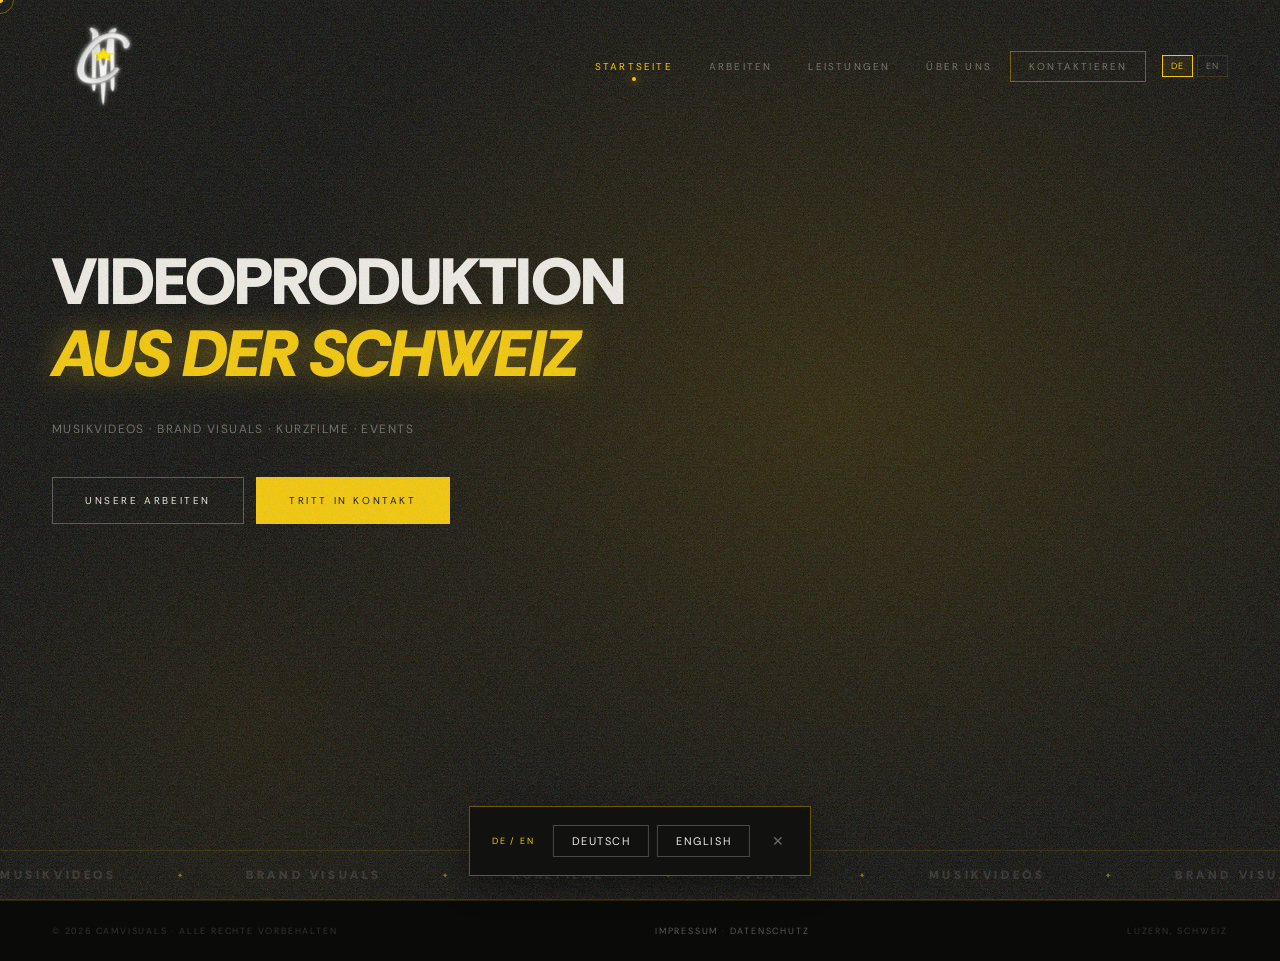
==== commit 209d10c3: "Add files via upload" ====
--- a/index.html
+++ b/index.html
@@ -3,8 +3,8 @@
 <head>
   <meta charset="UTF-8">
   <meta name="viewport" content="width=device-width, initial-scale=1.0">
-  <title>CAMVISUALS – Videoproduktion Luzern | Musikvideos & Aftermovies</title>
-  <meta name="description" content="CAMVISUALS ist ein Produktions-Duo aus Luzern: Musikvideos, Aftermovies, Brand Visuals und Kurzfilme für Artists, Events und Marken in der Schweiz.">
+  <title>CAMVISUALS – Videoproduktion Luzern | Musikvideos &amp; Aftermovies</title>
+  <meta name="description" content="CAMVISUALS ist ein Videoproduktions-Studio aus Luzern: Musikvideos, Aftermovies, Brand Visuals und Kurzfilme für Artists, Events und Marken in der Schweiz.">
   <meta name="robots" content="index, follow, max-image-preview:large, max-video-preview:-1">
   <meta name="theme-color" content="#0a0a08">
   <meta name="color-scheme" content="dark">
@@ -14,635 +14,138 @@
   <!-- OPEN GRAPH / TWITTER -->
   <meta property="og:type" content="website">
   <meta property="og:site_name" content="CAMVISUALS">
-  <meta property="og:title" content="CAMVISUALS – Videoproduktion Luzern">
-  <meta property="og:description" content="Musikvideos, Aftermovies, Brand Visuals und Kurzfilme aus Luzern.">
+  <meta property="og:title" content="CAMVISUALS – Videoproduktion Luzern | Musikvideos &amp; Aftermovies">
+  <meta property="og:description" content="CAMVISUALS ist ein Videoproduktions-Studio aus Luzern: Musikvideos, Aftermovies, Brand Visuals und Kurzfilme für Artists, Events und Marken in der Schweiz.">
   <meta property="og:url" content="https://cam-visuals.com/">
   <meta property="og:image" content="https://cam-visuals.com/images/og-image.jpg">
   <meta property="og:image:width" content="1200">
   <meta property="og:image:height" content="630">
-  <meta property="og:image:alt" content="CAMVISUALS – Visuelles Produktions-Duo aus der Schweiz">
+  <meta property="og:image:alt" content="CAMVISUALS – Videoproduktion aus der Schweiz">
   <meta property="og:locale" content="de_CH">
   <meta property="og:locale:alternate" content="en_US">
   <meta name="twitter:card" content="summary_large_image">
-  <meta name="twitter:title" content="CAMVISUALS – Videoproduktion Luzern">
-  <meta name="twitter:description" content="Musikvideos, Aftermovies, Brand Visuals und Kurzfilme aus Luzern.">
+  <meta name="twitter:title" content="CAMVISUALS – Videoproduktion Luzern | Musikvideos &amp; Aftermovies">
+  <meta name="twitter:description" content="CAMVISUALS ist ein Videoproduktions-Studio aus Luzern: Musikvideos, Aftermovies, Brand Visuals und Kurzfilme für Artists, Events und Marken in der Schweiz.">
   <meta name="twitter:image" content="https://cam-visuals.com/images/og-image.jpg">
 
   <!-- FAVICON & MANIFEST -->
-  <link rel="icon" type="image/x-icon" href="./favicon.ico?v=3" />
-  <link rel="icon" type="image/png" sizes="96x96" href="./favicon-96x96.png?v=3" />
-  <link rel="icon" type="image/svg+xml" href="./favicon.svg?v=3" />
-  <link rel="apple-touch-icon" sizes="180x180" href="./apple-touch-icon.png?v=3" />
-  <link rel="manifest" href="./site.webmanifest?v=3" />
-
-  <!-- FONTS: nur genutzte Schnitte, display=swap, preconnect -->
+  <link rel="icon" type="image/x-icon" href="/favicon.ico?v=4" />
+  <link rel="icon" type="image/png" sizes="96x96" href="/favicon-96x96.png?v=4" />
+  <link rel="icon" type="image/svg+xml" href="/favicon.svg?v=4" />
+  <link rel="apple-touch-icon" sizes="180x180" href="/apple-touch-icon.png?v=4" />
+  <link rel="manifest" href="/site.webmanifest?v=4" />
+
+  <!-- FONTS -->
   <link rel="preconnect" href="https://fonts.googleapis.com">
   <link rel="preconnect" href="https://fonts.gstatic.com" crossorigin>
   <link href="https://fonts.googleapis.com/css2?family=Rethink+Sans:ital,wght@0,400;0,800;1,800&display=swap" rel="stylesheet">
 
   <!-- STRUKTURIERTE DATEN -->
   <script type="application/ld+json">
-  {
-    "@context": "https://schema.org",
-    "@graph": [
-      {
-        "@type": "ProfessionalService",
-        "@id": "https://cam-visuals.com/#org",
-        "name": "CAMVISUALS",
-        "url": "https://cam-visuals.com/",
-        "logo": "https://cam-visuals.com/images/cam_logo_weiss_transparent.png",
-        "image": "https://cam-visuals.com/images/og-image.jpg",
-        "email": "work@cam-visuals.com",
-        "description": "Visuelles Produktions-Duo aus Luzern: Musikvideos, Aftermovies, Brand Visuals und Kurzfilme.",
-        "address": { "@type": "PostalAddress", "addressLocality": "Luzern", "addressCountry": "CH" },
-        "areaServed": ["Luzern", "Zentralschweiz", "Schweiz"],
-        "knowsAbout": ["Videoproduktion", "Musikvideo", "Aftermovie", "Eventvideo", "Brand Visuals", "Kurzfilm"],
-        "founder": [{ "@type": "Person", "name": "Christian" }, { "@type": "Person", "name": "Martim" }],
-        "sameAs": ["https://www.instagram.com/camvsls", "https://www.tiktok.com/@camvsls"],
-        "hasOfferCatalog": {
-          "@type": "OfferCatalog",
-          "name": "Leistungen",
-          "itemListElement": [
-            { "@type": "Offer", "itemOffered": { "@type": "Service", "name": "Musikvideo-Produktion", "areaServed": "Schweiz" } },
-            { "@type": "Offer", "itemOffered": { "@type": "Service", "name": "Aftermovies und Eventvideos", "areaServed": "Schweiz" } },
-            { "@type": "Offer", "itemOffered": { "@type": "Service", "name": "Brand Visuals", "areaServed": "Schweiz" } },
-            { "@type": "Offer", "itemOffered": { "@type": "Service", "name": "Kurzfilme", "areaServed": "Schweiz" } }
-          ]
+{
+  "@context": "https://schema.org",
+  "@graph": [
+    {
+      "@type": "ProfessionalService",
+      "@id": "https://cam-visuals.com/#org",
+      "name": "CAMVISUALS",
+      "url": "https://cam-visuals.com/",
+      "logo": "https://cam-visuals.com/images/cam_logo_weiss_transparent.png",
+      "image": "https://cam-visuals.com/images/og-image.jpg",
+      "email": "work@cam-visuals.com",
+      "description": "Videoproduktions-Studio aus Luzern: Musikvideos, Aftermovies, Brand Visuals und Kurzfilme.",
+      "address": {
+        "@type": "PostalAddress",
+        "addressLocality": "Luzern",
+        "addressCountry": "CH"
+      },
+      "areaServed": [
+        "Luzern",
+        "Zentralschweiz",
+        "Schweiz"
+      ],
+      "knowsAbout": [
+        "Videoproduktion",
+        "Musikvideo",
+        "Aftermovie",
+        "Eventvideo",
+        "Brand Visuals",
+        "Kurzfilm"
+      ],
+      "founder": [
+        {
+          "@type": "Person",
+          "name": "Christian"
+        },
+        {
+          "@type": "Person",
+          "name": "Martim"
         }
-      },
-      {
-        "@type": "FAQPage",
-        "inLanguage": "de-CH",
-        "mainEntity": [
-          { "@type": "Question", "name": "Was kostet ein Musikvideo oder Aftermovie?", "acceptedAnswer": { "@type": "Answer", "text": "Der Preis hängt von Umfang, Drehtagen und Aufwand ab. Schreibt uns kurz Projektart, Termin und Budgetrahmen an work@cam-visuals.com, dann erstellen wir ein passendes Angebot." } },
-          { "@type": "Question", "name": "Wo seid ihr tätig?", "acceptedAnswer": { "@type": "Answer", "text": "Unsere Basis ist Luzern. Wir arbeiten in der Zentralschweiz und in der ganzen Schweiz, auf Anfrage auch im Ausland." } },
-          { "@type": "Question", "name": "Welche Projekte produziert CAMVISUALS?", "acceptedAnswer": { "@type": "Answer", "text": "Musikvideos, Aftermovies und Eventvideos, Brand Visuals und Kurzfilme für Artists, Vereine, Events und Marken." } },
-          { "@type": "Question", "name": "Wie läuft ein Projekt ab?", "acceptedAnswer": { "@type": "Answer", "text": "Briefing, Konzept, Dreh, Schnitt und Lieferung. Wir begleiten das Projekt von der Idee bis zum finalen Schnitt." } },
-          { "@type": "Question", "name": "Wie kann ich ein Projekt anfragen?", "acceptedAnswer": { "@type": "Answer", "text": "Per E-Mail an work@cam-visuals.com oder über Instagram und TikTok. Nennt uns Projektart, Termin und Budgetrahmen." } },
-          { "@type": "Question", "name": "Wer steckt hinter CAMVISUALS?", "acceptedAnswer": { "@type": "Answer", "text": "Christian und Martim, die beiden Gründer von CAMVISUALS aus Luzern (Direction, Film und Editing)." } }
+      ],
+      "sameAs": [
+        "https://www.instagram.com/camvsls",
+        "https://www.tiktok.com/@camvsls"
+      ],
+      "hasOfferCatalog": {
+        "@type": "OfferCatalog",
+        "name": "Leistungen",
+        "itemListElement": [
+          {
+            "@type": "Offer",
+            "itemOffered": {
+              "@type": "Service",
+              "name": "Musikvideo-Produktion",
+              "areaServed": "Schweiz"
+            }
+          },
+          {
+            "@type": "Offer",
+            "itemOffered": {
+              "@type": "Service",
+              "name": "Aftermovies und Eventvideos",
+              "areaServed": "Schweiz"
+            }
+          },
+          {
+            "@type": "Offer",
+            "itemOffered": {
+              "@type": "Service",
+              "name": "Brand Visuals",
+              "areaServed": "Schweiz"
+            }
+          },
+          {
+            "@type": "Offer",
+            "itemOffered": {
+              "@type": "Service",
+              "name": "Kurzfilme",
+              "areaServed": "Schweiz"
+            }
+          }
         ]
-      },
-      {
-        "@type": "WebSite",
-        "@id": "https://cam-visuals.com/#website",
-        "url": "https://cam-visuals.com/",
-        "name": "CAMVISUALS",
-        "inLanguage": ["de-CH", "en"],
-        "publisher": { "@id": "https://cam-visuals.com/#org" }
-      },
-      {
-        "@type": "VideoObject",
-        "name": "THIZZY52 CLUB-SHOW – Aftermovie",
-        "description": "Aftermovie der THIZZY52 Club-Show, produziert von CAMVISUALS.",
-        "thumbnailUrl": "https://i.ytimg.com/vi/TKzLh0MelZk/hqdefault.jpg",
-        "uploadDate": "2026",
-        "embedUrl": "https://www.youtube.com/embed/TKzLh0MelZk",
-        "publisher": { "@id": "https://cam-visuals.com/#org" }
-      },
-      {
-        "@type": "VideoObject",
-        "name": "FC Horw 80 Jahre Jubiläum (Tag 2) – Aftermovie",
-        "description": "Aftermovie zum Jubiläum des FC Horw mit SCHLIMMHOMIE, Jule X & Friends.",
-        "thumbnailUrl": "https://i.ytimg.com/vi/SH-4xwWymSc/hqdefault.jpg",
-        "uploadDate": "2026",
-        "embedUrl": "https://www.youtube.com/embed/SH-4xwWymSc",
-        "publisher": { "@id": "https://cam-visuals.com/#org" }
-      },
-      {
-        "@type": "VideoObject",
-        "name": "YAPANESE – Roion (Musikvideo)",
-        "description": "Musikvideo zu YAPANESE von Roion, produziert von CAMVISUALS.",
-        "thumbnailUrl": "https://i.ytimg.com/vi/BPUaD1jSLHs/hqdefault.jpg",
-        "uploadDate": "2026",
-        "embedUrl": "https://www.youtube.com/embed/BPUaD1jSLHs",
-        "publisher": { "@id": "https://cam-visuals.com/#org" }
-      },
-      {
-        "@type": "VideoObject",
-        "name": "Juko Pavillon Boondawg – Aftermovie",
-        "description": "Aftermovie vom Juko Pavillon mit AMILL und Boondawg.",
-        "thumbnailUrl": "https://i.ytimg.com/vi/RMoyVytWTXg/hqdefault.jpg",
-        "uploadDate": "2026",
-        "embedUrl": "https://www.youtube.com/embed/RMoyVytWTXg",
-        "publisher": { "@id": "https://cam-visuals.com/#org" }
-      },
-      {
-        "@type": "VideoObject",
-        "name": "JOKE – Theylovepiet (Musikvideo)",
-        "description": "Musikvideo zu JOKE von Theylovepiet, produziert von CAMVISUALS.",
-        "thumbnailUrl": "https://i.ytimg.com/vi/xHR1UBriWWo/hqdefault.jpg",
-        "uploadDate": "2026",
-        "embedUrl": "https://www.youtube.com/embed/xHR1UBriWWo",
-        "publisher": { "@id": "https://cam-visuals.com/#org" }
       }
-    ]
-  }
-  </script>
-
-  <noscript><style>.fade-up{opacity:1!important;transform:none!important}</style></noscript>
-
-  <style>
-    *, *::before, *::after { box-sizing: border-box; margin: 0; padding: 0; }
-
-    :root {
-      --bg: #0a0a08;
-      --surface: #111110;
-      --yellow: #f5c800;
-      --yellow-dim: rgba(245, 200, 0, 0.15);
-      --yellow-glow: rgba(245, 200, 0, 0.25);
-      --white: #f0ede6;
-      --muted: rgba(240, 237, 230, 0.4);
-      --border: rgba(245, 200, 0, 0.14);
-      --border-hover: rgba(245, 200, 0, 0.4);
-      --sec: 52px;
-    }
-
-    html { scroll-behavior: smooth; }
-
-    body {
-      background: var(--bg);
-      color: var(--white);
-      font-family: 'Rethink Sans', sans-serif;
-      overflow-x: hidden;
-    }
-
-    /* Eigener Cursor nur, wenn JS aktiv und Maus vorhanden */
-    html.has-cursor body { cursor: none; }
-
-    @media (max-width: 768px) {
-      html.has-cursor body { cursor: auto; }
-      :root { --sec: 20px; }
-    }
-
-    a { color: inherit; }
-    :focus-visible { outline: 2px solid var(--yellow); outline-offset: 3px; }
-
-    .sr-only {
-      position: absolute;
-      width: 1px;
-      height: 1px;
-      padding: 0;
-      margin: -1px;
-      overflow: hidden;
-      clip: rect(0, 0, 0, 0);
-      white-space: nowrap;
-      border: 0;
-    }
-
-    /* ── CURSOR (desktop only) ── */
-    .cur {
-      width: 6px; height: 6px; background: var(--yellow); border-radius: 50%;
-      position: fixed; pointer-events: none; z-index: 9999;
-      transform: translate(-50%, -50%); mix-blend-mode: screen;
-      transition: width 0.15s, height 0.15s; display: none;
-    }
-    .cur-r {
-      width: 28px; height: 28px; border: 1px solid var(--yellow); border-radius: 50%;
-      position: fixed; pointer-events: none; z-index: 9998;
-      transform: translate(-50%, -50%); opacity: 0.35; transition: all 0.1s; display: none;
-    }
-    html.has-cursor .cur, html.has-cursor .cur-r { display: block; }
-    @media (max-width: 768px) { .cur, .cur-r { display: none !important; } }
-
-    /* ── GRAIN ── */
-    body::before {
-      content: '';
-      position: fixed; inset: 0; pointer-events: none; z-index: 9990; opacity: 0.5;
-      background-image: url("data:image/svg+xml,%3Csvg xmlns='http://www.w3.org/2000/svg' width='300' height='300'%3E%3Cfilter id='n'%3E%3CfeTurbulence type='fractalNoise' baseFrequency='0.85' numOctaves='4' stitchTiles='stitch'/%3E%3C/filter%3E%3Crect width='300' height='300' filter='url(%23n)' opacity='0.5'/%3E%3C/svg%3E");
-      background-size: 180px;
-      animation: grn 0.6s steps(1) infinite;
-    }
-
-    @keyframes grn {
-      0%, 100% { background-position: 0 0; }
-      25% { background-position: -18px -28px; }
-      50% { background-position: 14px 8px; }
-      75% { background-position: -8px 18px; }
-    }
-
-    /* NAV */
-    nav.main-nav {
-      position: fixed; top: 0; left: 0; right: 0; z-index: 600;
-      display: flex; justify-content: space-between; align-items: center;
-      padding: 16px var(--sec);
-      background: transparent; border-bottom: none; backdrop-filter: none;
-    }
-
-    .nav-logo { display: flex; align-items: center; gap: 12px; cursor: pointer; text-decoration: none; }
-    .nav-logo img { width: 100px; height: 100px; object-fit: contain; }
-
-    .nav-links { display: flex; gap: 0; align-items: center; }
-
-    .nav-links a {
-      font-size: 10px; letter-spacing: .22em; text-transform: uppercase;
-      color: var(--muted); text-decoration: none; padding: 8px 18px;
-      transition: color 0.3s; cursor: pointer; position: relative;
-    }
-    .nav-links a.active, .nav-links a:hover { color: var(--yellow); }
-    .nav-links a.active::after {
-      content: ''; position: absolute; bottom: 0; left: 50%; transform: translateX(-50%);
-      width: 4px; height: 4px; background: var(--yellow); border-radius: 50%; box-shadow: 0 0 8px var(--yellow);
-    }
-
-    .nav-cta {
-      border: 1px solid var(--border-hover); padding: 8px 22px; color: var(--yellow);
-      font-size: 10px; letter-spacing: .22em; text-transform: uppercase;
-      cursor: pointer; transition: all 0.3s; background: transparent;
-    }
-    .nav-cta:hover { background: var(--yellow); color: var(--bg); }
-
-    /* SPRACH-BUTTONS */
-    .lang-switch { display: flex; gap: 4px; margin-left: 16px; align-items: center; }
-    .lang-btn {
-      background: transparent; border: 1px solid var(--border); color: var(--muted);
-      font-size: 9px; padding: 4px 8px; cursor: pointer; letter-spacing: .1em;
-      transition: all 0.3s; font-family: 'Rethink Sans', sans-serif;
-    }
-    .lang-btn:hover { color: var(--white); border-color: var(--border-hover); }
-    .lang-btn.active { color: var(--yellow); border-color: var(--yellow); background: rgba(245, 200, 0, .06); }
-
-    /* Hamburger */
-    .hamburger {
-      display: none; flex-direction: column; gap: 5px; cursor: pointer;
-      padding: 4px; z-index: 700; background: none; border: none;
-    }
-    .hamburger span { display: block; width: 24px; height: 2px; background: var(--white); transition: all 0.3s; }
-    .hamburger.open span:nth-child(1) { transform: rotate(45deg) translate(5px, 5px); }
-    .hamburger.open span:nth-child(2) { opacity: 0; }
-    .hamburger.open span:nth-child(3) { transform: rotate(-45deg) translate(5px, -5px); }
-
-    .mobile-menu {
-      display: none; position: fixed; inset: 0; background: rgba(10, 10, 8, .98);
-      z-index: 650; flex-direction: column; align-items: center; justify-content: center; gap: 32px;
-    }
-    .mobile-menu.open { display: flex; }
-    .mobile-menu a {
-      font-size: 22px; letter-spacing: .18em; text-transform: uppercase;
-      color: var(--muted); text-decoration: none; transition: color 0.3s;
-    }
-    .mobile-menu a:hover, .mobile-menu a.active { color: var(--yellow); }
-
-    @media (max-width: 768px) {
-      .nav-links { display: none; }
-      .hamburger { display: flex; }
-      nav.main-nav {
-        background: rgba(10, 10, 8, .95); border-bottom: 1px solid var(--border); backdrop-filter: blur(6px);
+    },
+    {
+      "@type": "WebSite",
+      "@id": "https://cam-visuals.com/#website",
+      "url": "https://cam-visuals.com/",
+      "name": "CAMVISUALS",
+      "inLanguage": [
+        "de-CH",
+        "en"
+      ],
+      "publisher": {
+        "@id": "https://cam-visuals.com/#org"
       }
     }
-
-    /* PAGES */
-    .page { min-height: 100vh; display: none; padding-top: 140px; }
-    .page.active { display: block; }
-
-    /* HOME */
-    #home { min-height: 100vh; display: none; flex-direction: column; position: relative; overflow: hidden; }
-    #home.active { display: flex; }
-
-    .hero-video-wrap { position: absolute; inset: 0; z-index: 0; overflow: hidden; }
-    .hero-video-wrap video {
-      position: absolute; top: 50%; left: 50%; transform: translate(-50%, -50%);
-      min-width: 100%; min-height: 100%; width: auto; height: auto; object-fit: cover;
-      pointer-events: none; opacity: 0; transition: opacity 1.4s ease;
-    }
-    .hero-video-wrap video.is-playing { opacity: 1; }
-
-    .hero-video-overlay {
-      position: absolute; inset: 0;
-      background: linear-gradient(to top, rgba(10, 10, 8, 1) 0%, rgba(10, 10, 8, 0.75) 35%, rgba(10, 10, 8, 0.25) 100%);
-    }
-
-    .hero-bg { position: absolute; inset: 0; overflow: hidden; z-index: 1; }
-    .hero-bg-inner {
-      position: absolute; inset: 0;
-      background: radial-gradient(ellipse 70% 80% at 65% 45%, rgba(60, 45, 0, .6) 0%, transparent 65%),
-                  radial-gradient(ellipse 40% 50% at 20% 80%, rgba(40, 30, 0, .4) 0%, transparent 60%);
-    }
-
-    .scanlines {
-      position: absolute; inset: 0; z-index: 2; pointer-events: none;
-      background: repeating-linear-gradient(0deg, transparent, transparent 2px, rgba(245, 200, 0, .012) 2px, rgba(245, 200, 0, .012) 4px);
-    }
-
-    .hero-content {
-      position: relative; z-index: 3; padding: 0 var(--sec);
-      margin-top: auto; margin-bottom: 80px;
-    }
-    @media (max-width: 768px) { .hero-content { margin-bottom: 60px; } }
-
-    h1.hero-title {
-      font-family: 'Rethink Sans', sans-serif;
-      font-size: clamp(40px, 7vw, 96px);
-      text-transform: uppercase; line-height: 1.1; font-weight: 800;
-      letter-spacing: -.03em; margin-bottom: 28px;
-    }
-    h1.hero-title em { font-style: italic; color: var(--yellow); text-shadow: 0 0 30px rgba(245, 200, 0, .4); }
-
-    .hero-desc {
-      font-size: 12px; letter-spacing: .12em; color: var(--muted);
-      text-transform: uppercase; line-height: 2; max-width: 500px;
-    }
-
-    .hero-reel-btn {
-      display: inline-flex; align-items: center; gap: 12px; margin-top: 36px;
-      font-size: 10px; letter-spacing: .3em; text-transform: uppercase;
-      color: var(--white); cursor: pointer; transition: color 0.3s; text-decoration: none;
-    }
-    .hero-reel-btn:hover { color: var(--yellow); }
-
-    .reel-circle {
-      width: 46px; height: 46px; border: 1px solid rgba(245, 200, 0, .35); border-radius: 50%;
-      display: flex; align-items: center; justify-content: center; transition: all 0.4s; flex-shrink: 0;
-    }
-    .reel-circle::after {
-      content: ''; border-left: 12px solid var(--yellow);
-      border-top: 7px solid transparent; border-bottom: 7px solid transparent; margin-left: 3px;
-    }
-    .hero-reel-btn:hover .reel-circle {
-      background: rgba(245, 200, 0, .08); border-color: var(--yellow); box-shadow: 0 0 16px rgba(245, 200, 0, .2);
-    }
-
-    /* HERO CTA */
-    .hero-cta { display: flex; gap: 12px; flex-wrap: wrap; margin-top: 36px; }
-    .btn {
-      display: inline-block; font-size: 10px; letter-spacing: .26em; text-transform: uppercase;
-      text-decoration: none; padding: 16px 32px; border: 1px solid var(--yellow);
-      transition: all 0.3s; cursor: pointer;
-    }
-    .btn-primary { background: var(--yellow); color: var(--bg); }
-    .btn-primary:hover { background: transparent; color: var(--yellow); }
-    .btn-ghost { background: transparent; color: var(--white); border-color: rgba(240, 237, 230, .3); }
-    .btn-ghost:hover { border-color: var(--yellow); color: var(--yellow); }
-    @media (max-width: 560px) { .btn { flex: 1 1 100%; text-align: center; } }
-
-    /* marquee */
-    .marquee-wrap {
-      overflow: hidden; border-top: 1px solid var(--border); border-bottom: 1px solid var(--border);
-      padding: 16px 0; position: relative; z-index: 3;
-    }
-    .marquee-inner {
-      display: flex; width: max-content; animation: mq 20s linear infinite; gap: 60px; white-space: nowrap;
-    }
-    @keyframes mq { from { transform: translateX(0); } to { transform: translateX(-50%); } }
-    .mq-item {
-      font-family: 'Rethink Sans', sans-serif; font-weight: 800; font-size: 12px; letter-spacing: .3em;
-      text-transform: uppercase; color: rgba(240, 237, 230, .14);
-      display: flex; align-items: center; gap: 60px;
-    }
-    .mq-item::after { content: '✦'; font-size: 7px; color: var(--yellow); opacity: 0.5; }
-
-    /* SECTION */
-    .sec { padding: 60px var(--sec); }
-    @media (max-width: 768px) { .sec { padding: 48px var(--sec); } }
-
-    .sec-label {
-      font-size: 8px; font-weight: 800; letter-spacing: .45em; text-transform: uppercase;
-      color: var(--yellow); margin-bottom: 40px; display: flex; align-items: center; gap: 16px;
-    }
-    .sec-label::after { content: ''; flex: 1; height: 1px; background: var(--border); box-shadow: 0 0 6px rgba(245, 200, 0, .1); }
-
-    /* FILTER BAR */
-    .filter-bar { display: flex; gap: 4px; margin-bottom: 28px; flex-wrap: wrap; }
-    .filter-btn {
-      font-size: 9px; letter-spacing: .28em; text-transform: uppercase; padding: 8px 20px;
-      border: 1px solid var(--border); background: transparent; color: var(--muted);
-      cursor: pointer; transition: all 0.3s; font-family: 'Rethink Sans', sans-serif;
-    }
-    @media (max-width: 768px) { .filter-btn { padding: 8px 14px; font-size: 8px; } }
-    .filter-btn:hover { border-color: var(--border-hover); color: var(--white); }
-    .filter-btn.on { border-color: var(--yellow); color: var(--yellow); background: rgba(245, 200, 0, .06); }
-
-    /* WORK GRID */
-    .work-grid { display: grid; grid-template-columns: repeat(3, 1fr); gap: 3px; padding: 0 0 40px; }
-    @media (max-width: 900px) { .work-grid { grid-template-columns: repeat(2, 1fr); } }
-    @media (max-width: 560px) { .work-grid { grid-template-columns: 1fr; } }
-
-    .wi {
-      position: relative; overflow: hidden; background: var(--surface);
-      cursor: pointer; aspect-ratio: 16/9; transition: opacity 0.35s;
-    }
-    .wi.hide { display: none; }
-    .lb-content { display: none; }
-
-    .wi-thumb {
-      position: absolute; inset: 0; width: 100%; height: 100%; object-fit: cover; display: block;
-      transition: transform 0.9s cubic-bezier(.16, 1, .3, 1), filter 0.5s;
-    }
-    .wi:hover .wi-thumb, .wi:focus-visible .wi-thumb { transform: scale(1.05); filter: brightness(1.1) saturate(1.1); }
-
-    .wo {
-      position: absolute; inset: 0;
-      background: linear-gradient(to top, rgba(10, 10, 8, .97) 0%, transparent 55%);
-      opacity: 0; transition: opacity 0.35s;
-      display: flex; flex-direction: column; justify-content: flex-end; padding: 20px;
-    }
-    .wi:hover .wo, .wi:focus-visible .wo { opacity: 1; }
-
-    @media (max-width: 768px) {
-      .wo { opacity: 1; background: linear-gradient(to top, rgba(10, 10, 8, .9) 0%, transparent 60%); }
-    }
-
-    .wo-tag { font-size: 8px; letter-spacing: .35em; text-transform: uppercase; color: var(--yellow); margin-bottom: 5px; }
-    .wo-title { font-family: 'Rethink Sans', sans-serif; font-size: 18px; font-weight: 800; margin-bottom: 3px; }
-    @media (max-width: 560px) { .wo-title { font-size: 15px; } }
-    .wo-sub { font-size: 10px; color: var(--muted); letter-spacing: .06em; }
-
-    .play-btn {
-      position: absolute; top: 50%; left: 50%; transform: translate(-50%, -50%) scale(.8);
-      width: 50px; height: 50px; border: 1px solid rgba(245, 200, 0, .5); border-radius: 50%;
-      display: flex; align-items: center; justify-content: center; opacity: 0;
-      transition: all 0.4s; box-shadow: 0 0 20px rgba(245, 200, 0, .2);
-    }
-    .play-btn::after {
-      content: ''; border-left: 13px solid var(--yellow);
-      border-top: 7px solid transparent; border-bottom: 7px solid transparent; margin-left: 3px;
-    }
-    .wi:hover .play-btn, .wi:focus-visible .play-btn { opacity: 1; transform: translate(-50%, -50%) scale(1); }
-    @media (max-width: 768px) { .play-btn { opacity: 0.7; transform: translate(-50%, -50%) scale(.9); } }
-
-    /* LIGHTBOX */
-    .lb {
-      position: fixed; inset: 0; z-index: 8000; display: flex; align-items: center; justify-content: center;
-      opacity: 0; pointer-events: none; transition: opacity 0.4s;
-    }
-    .lb.open { opacity: 1; pointer-events: all; }
-    .lb-back { position: absolute; inset: 0; background: rgba(5, 5, 4, .97); cursor: pointer; }
-    .lb-box { position: relative; z-index: 1; width: min(94vw, 1120px); }
-    @media (max-width: 768px) { .lb-box { width: 100vw; } }
-
-    .lb-close {
-      position: absolute; top: -38px; right: 0; font-size: 9px; letter-spacing: .3em;
-      text-transform: uppercase; color: var(--muted); cursor: pointer; transition: color 0.3s;
-      display: flex; align-items: center; gap: 8px;
-      background: none; border: none; font-family: 'Rethink Sans', sans-serif;
-    }
-    @media (max-width: 768px) { .lb-close { top: -32px; font-size: 8px; } }
-    .lb-close::before { content: ''; display: block; width: 16px; height: 1px; background: currentColor; }
-    .lb-close:hover { color: var(--yellow); }
-
-    .lb-yt { aspect-ratio: 16/9; background: #000; overflow: hidden; }
-    .lb-yt iframe { width: 100%; height: 100%; border: none; display: block; }
-
-    .car-viewport { overflow: hidden; aspect-ratio: 16/9; background: #000; position: relative; }
-    .car-track { display: flex; height: 100%; transition: transform 0.5s cubic-bezier(.4, 0, .2, 1); }
-    .car-slide { flex-shrink: 0; width: 100%; height: 100%; background: #000; }
-    .car-slide video { width: 100%; height: 100%; object-fit: contain; display: block; }
-    .car-controls { display: flex; align-items: center; justify-content: space-between; margin-top: 10px; }
-    .car-btn {
-      font-size: 9px; letter-spacing: .28em; text-transform: uppercase; color: var(--muted);
-      cursor: pointer; transition: color 0.3s; display: flex; align-items: center; gap: 8px;
-      background: none; border: none; font-family: 'Rethink Sans', sans-serif;
-    }
-    .car-btn:hover { color: var(--yellow); }
-    .car-btn.prev::before { content: ''; width: 20px; height: 1px; background: currentColor; }
-    .car-btn.next::after { content: ''; width: 20px; height: 1px; background: currentColor; }
-    .car-dots { display: flex; gap: 8px; align-items: center; }
-    .car-dot { width: 4px; height: 4px; border-radius: 50%; background: rgba(240, 237, 230, .2); cursor: pointer; transition: all 0.3s; }
-    .car-dot.on { background: var(--yellow); box-shadow: 0 0 6px var(--yellow); }
-
-    .lb-meta { margin-top: 14px; display: flex; justify-content: space-between; align-items: flex-end; }
-    .lb-tag-txt { font-size: 9px; letter-spacing: .3em; text-transform: uppercase; color: var(--yellow); }
-    .lb-title-txt { font-family: 'Rethink Sans', sans-serif; font-size: 20px; font-weight: 800; margin-top: 3px; }
-    @media (max-width: 560px) { .lb-title-txt { font-size: 16px; } }
-    .lb-sub-txt { font-size: 11px; color: var(--muted); margin-top: 2px; }
-
-    /* LEISTUNGEN / ABLAUF / FAQ */
-    .intro { max-width: 720px; font-size: 14px; line-height: 1.8; color: var(--muted); margin: -12px 0 40px; }
-    .svc-grid { display: grid; grid-template-columns: repeat(2, 1fr); gap: 3px; }
-    @media (max-width: 768px) { .svc-grid { grid-template-columns: 1fr; } }
-    .svc-card { background: var(--surface); border: 1px solid var(--border); padding: 28px; transition: border-color 0.4s; }
-    .svc-card:hover { border-color: var(--border-hover); }
-    .svc-card h3, .steps h3 { font-family: 'Rethink Sans', sans-serif; font-size: 22px; font-weight: 800; margin-bottom: 10px; }
-    .svc-card p, .steps p, .faq p { font-size: 13px; line-height: 1.7; color: var(--muted); }
-    .steps { list-style: none; display: grid; grid-template-columns: repeat(4, 1fr); gap: 3px; }
-    @media (max-width: 900px) { .steps { grid-template-columns: repeat(2, 1fr); } }
-    @media (max-width: 560px) { .steps { grid-template-columns: 1fr; } }
-    .steps li { background: var(--surface); border: 1px solid var(--border); padding: 24px; }
-    .steps h3 { font-size: 18px; margin-bottom: 8px; }
-    .step-n { display: block; font-size: 9px; letter-spacing: .35em; color: var(--yellow); margin-bottom: 12px; }
-    .faq { max-width: 820px; }
-    .faq details { border-bottom: 1px solid var(--border); padding: 18px 0; }
-    .faq summary { cursor: pointer; font-size: 14px; list-style: none; display: flex; justify-content: space-between; gap: 16px; }
-    .faq summary::-webkit-details-marker { display: none; }
-    .faq summary::after { content: '+'; color: var(--yellow); }
-    .faq details[open] summary::after { content: '–'; }
-    .faq p { margin-top: 12px; }
-    .svc-cta { text-align: center; margin-top: 56px; }
-    .contact-hint { max-width: 520px; margin: -20px auto 36px; font-size: 13px; line-height: 1.7; color: var(--muted); }
-
-    /* RECHTLICHES / FOOTER-LINKS */
-    .team-sub { font-size: 13px; line-height: 1.6; color: var(--muted); }
-    .legal { max-width: 780px; }
-    .legal h3 { font-family: 'Rethink Sans', sans-serif; font-size: 20px; font-weight: 800; margin: 36px 0 10px; }
-    .legal p { font-size: 13px; line-height: 1.8; color: rgba(240, 237, 230, .7); margin-bottom: 10px; }
-    .legal a { color: var(--yellow); }
-    .ph { color: var(--yellow); }
-    footer a { color: rgba(240, 237, 230, .35); text-decoration: none; transition: color 0.3s; }
-    footer a:hover { color: var(--yellow); }
-
-    /* ÜBER UNS */
-    .about-grid { display: grid; grid-template-columns: repeat(2, 1fr); gap: 28px; max-width: 960px; margin: 20px auto 40px; }
-    @media (max-width: 768px) { .about-grid { grid-template-columns: 1fr; } }
-
-    .team-card { background: var(--surface); border: 1px solid var(--border); padding: 28px; transition: border-color 0.4s; }
-    .team-card:hover { border-color: var(--border-hover); }
-
-    .team-img-placeholder {
-      width: 100%; aspect-ratio: 5/4; background: #181816; border: 1px dashed var(--border);
-      display: block; margin-bottom: 20px; overflow: hidden; position: relative;
-    }
-    .team-img-placeholder img { display: block; width: 100%; height: 100%; object-fit: cover; }
-
-    .team-name { font-family: 'Rethink Sans', sans-serif; font-size: 26px; font-weight: 800; margin-bottom: 4px; color: var(--white); }
-    .team-role { font-size: 10px; letter-spacing: .2em; text-transform: uppercase; color: var(--yellow); margin-bottom: 16px; }
-    .team-list { list-style: none; display: flex; flex-direction: column; gap: 10px; }
-    .team-list li { font-size: 12px; line-height: 1.6; color: var(--muted); display: flex; align-items: flex-start; gap: 8px; }
-    .team-list li::before { content: '✦'; color: var(--yellow); font-size: 7px; margin-top: 4px; flex-shrink: 0; }
-
-    /* CONTACT */
-    .contact-inner { text-align: center; padding: 80px var(--sec); position: relative; overflow: hidden; }
-    .contact-glow {
-      position: absolute; top: 50%; left: 50%; transform: translate(-50%, -50%);
-      width: 500px; height: 500px;
-      background: radial-gradient(ellipse, rgba(245, 200, 0, .04) 0%, transparent 70%); pointer-events: none;
-    }
-    .contact-h2 {
-      font-family: 'Rethink Sans', sans-serif; font-size: clamp(36px, 6vw, 84px); font-weight: 800;
-      line-height: .95; letter-spacing: -.03em; margin-bottom: 44px;
-    }
-    .contact-h2 em { font-style: italic; color: var(--yellow); text-shadow: 0 0 40px rgba(245, 200, 0, .3); }
-
-    .contact-email {
-      display: inline-block; font-size: 12px; letter-spacing: .26em; text-transform: uppercase;
-      color: var(--white); text-decoration: none; padding: 16px 44px;
-      border: 1px solid rgba(240, 237, 230, .18); transition: all 0.4s; cursor: pointer;
-      position: relative; overflow: hidden;
-    }
-    @media (max-width: 768px) { .contact-email { padding: 14px 28px; font-size: 10px; letter-spacing: .2em; } }
-    .contact-email::before {
-      content: ''; position: absolute; inset: 0; background: var(--yellow);
-      transform: scaleX(0); transform-origin: left;
-      transition: transform 0.4s cubic-bezier(.16, 1, .3, 1); z-index: -1;
-    }
-    .contact-email:hover { color: var(--bg); border-color: var(--yellow); }
-    .contact-email:hover::before { transform: scaleX(1); }
-
-    .contact-row { display: flex; justify-content: center; gap: 40px; margin-top: 40px; flex-wrap: wrap; }
-    .contact-row a {
-      font-size: 9px; letter-spacing: .26em; text-transform: uppercase;
-      color: rgba(240, 237, 230, .25); text-decoration: none; transition: color 0.3s; cursor: pointer;
-    }
-    .contact-row a:hover { color: var(--yellow); }
-
-    .contact-info {
-      display: flex; justify-content: center; gap: 48px; flex-wrap: wrap;
-      margin-top: 52px; padding-top: 36px; border-top: 1px solid var(--border);
-    }
-    .ci-label { font-size: 9px; letter-spacing: .3em; text-transform: uppercase; color: rgba(240, 237, 230, .2); margin-bottom: 5px; }
-    .ci-val { font-size: 13px; color: var(--muted); }
-
-    /* FOOTER */
-    footer {
-      padding: 24px var(--sec); border-top: 1px solid var(--border);
-      display: flex; justify-content: space-between; align-items: center; flex-wrap: wrap; gap: 8px;
-    }
-    footer p { font-size: 9px; letter-spacing: .2em; color: rgba(240, 237, 230, .18); text-transform: uppercase; }
-
-    /* SPRACH-POPUP */
-    .lang-popup {
-      position: fixed; bottom: 24px; left: 50%; transform: translateX(-50%) translateY(24px);
-      z-index: 9500; background: var(--surface); border: 1px solid var(--border-hover);
-      padding: 18px 22px; opacity: 0; pointer-events: none;
-      transition: opacity 0.4s ease, transform 0.4s ease; box-shadow: 0 10px 30px rgba(0, 0, 0, .4);
-      display: flex; align-items: center; gap: 18px; flex-wrap: wrap; justify-content: center;
-      max-width: calc(100vw - 40px);
-    }
-    .lang-popup.show { opacity: 1; transform: translateX(-50%) translateY(0); pointer-events: all; }
-    .lang-popup-title { font-size: 9px; letter-spacing: .2em; text-transform: uppercase; color: var(--yellow); white-space: nowrap; }
-    .lang-popup-choices { display: flex; gap: 8px; }
-    .lang-popup-btn {
-      font-family: 'Rethink Sans', sans-serif; font-size: 11px; letter-spacing: .14em; text-transform: uppercase;
-      color: var(--white); background: transparent; border: 1px solid rgba(240, 237, 230, .25);
-      padding: 8px 18px; cursor: pointer; transition: all 0.3s;
-    }
-    .lang-popup-btn:hover { color: var(--bg); background: var(--yellow); border-color: var(--yellow); }
-    .lang-popup-close { background: none; border: none; color: var(--muted); cursor: pointer; font-size: 14px; line-height: 1; padding: 4px; transition: color 0.3s; }
-    .lang-popup-close:hover { color: var(--white); }
-
-    /* FADE */
-    .fade-up { opacity: 0; transform: translateY(20px); transition: opacity 0.8s ease, transform 0.8s cubic-bezier(.16, 1, .3, 1); }
-    .fade-up.vis { opacity: 1; transform: translateY(0); }
-
-    /* Weniger Bewegung */
-    @media (prefers-reduced-motion: reduce) {
-      html { scroll-behavior: auto; }
-      body::before { animation: none; }
-      .marquee-inner { animation: none; }
-      .fade-up { transition: none; }
-      .wi-thumb { transition: none; }
-    }
-  </style>
+  ]
+}
+  </script>
+
+  <noscript><style>.fade-up{opacity:1!important;transform:none!important}</style></noscript>
+  <link rel="stylesheet" href="/assets/style.css?v=4">
 </head>
-<body>
+<body data-page="home">
 
   <div class="cur" id="cur" aria-hidden="true"></div>
   <div class="cur-r" id="curR" aria-hidden="true"></div>
@@ -657,33 +160,17 @@
     <button class="lang-popup-close" onclick="closeLangPopup()" aria-label="Schliessen">✕</button>
   </div>
 
-  <!-- LIGHTBOX -->
-  <div class="lb" id="lb" role="dialog" aria-modal="true" aria-label="Video">
-    <div class="lb-back" onclick="closeLB()"></div>
-    <div class="lb-box" id="lbBox">
-      <button class="lb-close" id="lbClose" onclick="closeLB()" data-de="Schliessen" data-en="Close">Schliessen</button>
-      <div id="lbMedia"></div>
-      <div class="lb-meta">
-        <div>
-          <div class="lb-tag-txt" id="lbTag"></div>
-          <div class="lb-title-txt" id="lbTitle"></div>
-          <div class="lb-sub-txt" id="lbSub"></div>
-        </div>
-      </div>
-    </div>
-  </div>
-
   <!-- NAV -->
   <nav class="main-nav" aria-label="Hauptnavigation">
-    <a class="nav-logo" href="#home" aria-label="CAMVISUALS – Startseite">
-      <img src="images/cam_logo_weiss_transparent.png" alt="CAMVISUALS Logo" width="100" height="100" fetchpriority="high">
+    <a class="nav-logo" href="/" aria-label="CAMVISUALS – Startseite">
+      <img src="/images/cam_logo_weiss_transparent.png" alt="CAMVISUALS Logo" width="100" height="100" fetchpriority="high">
     </a>
     <div class="nav-links">
-      <a href="#home" id="nav-home" class="active" data-de="Startseite" data-en="Home">Startseite</a>
-      <a href="#work" id="nav-work" data-de="Arbeiten" data-en="Work">Arbeiten</a>
-      <a href="#services" id="nav-services" data-de="Leistungen" data-en="Services">Leistungen</a>
-      <a href="#about" id="nav-about" data-de="Über uns" data-en="About us">Über uns</a>
-      <a href="#contact" id="nav-contact" class="nav-cta" data-de="Kontaktieren" data-en="Get in touch">Kontaktieren</a>
+      <a href="/" class="active" aria-current="page" data-de="Startseite" data-en="Home">Startseite</a>
+      <a href="/arbeiten/" data-de="Arbeiten" data-en="Work">Arbeiten</a>
+      <a href="/leistungen/" data-de="Leistungen" data-en="Services">Leistungen</a>
+      <a href="/ueber-uns/" data-de="Über uns" data-en="About us">Über uns</a>
+      <a href="/kontakt/" class="nav-cta" data-de="Kontaktieren" data-en="Get in touch">Kontaktieren</a>
       <div class="lang-switch">
         <button class="lang-btn" onclick="setLanguage('de')" aria-label="Deutsch">DE</button>
         <button class="lang-btn" onclick="setLanguage('en')" aria-label="English">EN</button>
@@ -695,23 +182,22 @@
   </nav>
 
   <div class="mobile-menu" id="mobileMenu">
-    <a href="#home" onclick="closeMenu()" data-de="Startseite" data-en="Home">Startseite</a>
-    <a href="#work" onclick="closeMenu()" data-de="Arbeiten" data-en="Work">Arbeiten</a>
-    <a href="#services" onclick="closeMenu()" data-de="Leistungen" data-en="Services">Leistungen</a>
-    <a href="#about" onclick="closeMenu()" data-de="Über uns" data-en="About us">Über uns</a>
-    <a href="#contact" onclick="closeMenu()" style="color:var(--yellow)" data-de="Kontaktieren" data-en="Get in touch">Kontaktieren</a>
+    <a href="/" class="active" aria-current="page" data-de="Startseite" data-en="Home">Startseite</a>
+    <a href="/arbeiten/" data-de="Arbeiten" data-en="Work">Arbeiten</a>
+    <a href="/leistungen/" data-de="Leistungen" data-en="Services">Leistungen</a>
+    <a href="/ueber-uns/" data-de="Über uns" data-en="About us">Über uns</a>
+    <a href="/kontakt/" style="color:var(--yellow)" data-de="Kontaktieren" data-en="Get in touch">Kontaktieren</a>
     <div class="lang-switch" style="margin-left:0; margin-top:16px;">
       <button class="lang-btn" onclick="setLanguage('de')" aria-label="Deutsch">DE</button>
       <button class="lang-btn" onclick="setLanguage('en')" aria-label="English">EN</button>
     </div>
   </div>
 
-  <main>
   <!-- HOME -->
-  <div class="page active" id="home" style="padding-top:0;min-height:100vh;display:flex;flex-direction:column;position:relative;overflow:hidden">
+  <main class="page" id="home">
     <div class="hero-video-wrap">
       <video autoplay muted loop playsinline webkit-playsinline preload="auto" id="heroVideo" aria-hidden="true" disablepictureinpicture>
-        <source src="videos/hero-video.mp4" type="video/mp4">
+        <source src="/videos/hero-video.mp4" type="video/mp4">
       </video>
       <div class="hero-video-overlay"></div>
     </div>
@@ -722,12 +208,12 @@
     <div class="scanlines"></div>
 
     <div class="hero-content fade-up vis">
-      <h1 class="hero-title" data-de="Visuelles Produktions-Duo<br><em>aus der Schweiz</em>" data-en="Visual production duo<br><em>based in Switzerland</em>">Visuelles Produktions-Duo<br><em>aus der Schweiz</em></h1>
-      <p class="hero-desc" data-de="Musikvideos · Brand Visuals · Kurzfilme · Events" data-en="Music Videos · Brand Visuals · Short Films · Events">Musikvideos · Brand Visuals · Kurzfilme · Events</p>
-      <p class="sr-only" data-de="CAMVISUALS ist ein Videoproduktions-Duo aus Luzern. Wir produzieren Musikvideos, Aftermovies, Eventvideos, Brand Visuals und Kurzfilme für Artists, Events und Marken in der Zentralschweiz und der ganzen Schweiz." data-en="CAMVISUALS is a video production duo from Lucerne, Switzerland. We produce music videos, aftermovies, event videos, brand visuals and short films for artists, events and brands.">CAMVISUALS ist ein Videoproduktions-Duo aus Luzern. Wir produzieren Musikvideos, Aftermovies, Eventvideos, Brand Visuals und Kurzfilme für Artists, Events und Marken in der Zentralschweiz und der ganzen Schweiz.</p>
+      <h1 class="hero-title" data-de="Videoproduktion<br><em>aus der Schweiz</em>" data-en="Video production<br><em>from Switzerland</em>">Videoproduktion<br><em>aus der Schweiz</em></h1>
+      <p class="hero-desc" data-de="Musikvideos&nbsp;· Brand&nbsp;Visuals&nbsp;· Kurzfilme&nbsp;· Events" data-en="Music&nbsp;Videos&nbsp;· Brand&nbsp;Visuals&nbsp;· Short&nbsp;Films&nbsp;· Events">Musikvideos&nbsp;· Brand&nbsp;Visuals&nbsp;· Kurzfilme&nbsp;· Events</p>
+      <p class="sr-only" data-de="CAMVISUALS ist ein Videoproduktions-Studio aus Luzern. Wir produzieren Musikvideos, Aftermovies, Eventvideos, Brand Visuals und Kurzfilme für Artists, Events und Marken in der Zentralschweiz und der ganzen Schweiz." data-en="CAMVISUALS is a video production studio from Lucerne, Switzerland. We produce music videos, aftermovies, event videos, brand visuals and short films for artists, events and brands.">CAMVISUALS ist ein Videoproduktions-Studio aus Luzern. Wir produzieren Musikvideos, Aftermovies, Eventvideos, Brand Visuals und Kurzfilme für Artists, Events und Marken in der Zentralschweiz und der ganzen Schweiz.</p>
       <div class="hero-cta">
-        <a class="btn btn-ghost" href="#work" data-de="Unsere Arbeiten" data-en="Our work">Unsere Arbeiten</a>
-        <a class="btn btn-primary" href="#contact" data-de="Tritt in Kontakt" data-en="Get in touch">Tritt in Kontakt</a>
+        <a class="btn btn-ghost" href="/arbeiten/" data-de="Unsere Arbeiten" data-en="Our work">Unsere Arbeiten</a>
+        <a class="btn btn-primary" href="/kontakt/" data-de="Tritt in Kontakt" data-en="Get in touch">Tritt in Kontakt</a>
       </div>
     </div>
 
@@ -743,636 +229,19 @@
         <div class="mq-item" data-de="Events" data-en="Events">Events</div>
       </div>
     </div>
-  </div>
-
-  <!-- WORK -->
-  <div class="page" id="work">
-    <div class="sec">
-      <h2 class="sec-label fade-up" data-de="Ausgewählte Arbeiten" data-en="Selected work">Ausgewählte Arbeiten</h2>
-
-      <div class="filter-bar fade-up" role="group" aria-label="Filter">
-        <button class="filter-btn on" onclick="filterWork('all',this)" data-de="Alle" data-en="All">Alle</button>
-        <button class="filter-btn" onclick="filterWork('mv',this)" data-de="Musikvideos" data-en="Music Videos">Musikvideos</button>
-        <button class="filter-btn" onclick="filterWork('am',this)" data-de="Aftermovies" data-en="Aftermovies">Aftermovies</button>
-        <button class="filter-btn" onclick="filterWork('v',this)" data-de="Visuals" data-en="Visuals">Visuals</button>
-        <button class="filter-btn" onclick="filterWork('sf',this)" data-de="Kurzfilme" data-en="Shortfilms">Kurzfilme</button>
-      </div>
-
-      <div class="work-grid" id="workGrid">
-
-        <div class="wi am fade-up" role="button" tabindex="0" data-yt="TKzLh0MelZk" onclick="openLB(this)">
-          <video class="wi-thumb" data-src="videos/am_thizzy_tbn.mp4" muted loop playsinline preload="none" aria-hidden="true" disablepictureinpicture></video>
-          <div class="wo">
-            <div class="wo-tag" data-de="Aftermovie · 2026" data-en="Aftermovie · 2026">Aftermovie · 2026</div>
-            <div class="wo-title">THIZZY52 CLUB-SHOW</div>
-            <div class="wo-sub">THIZZY52</div>
-          </div>
-          <div class="play-btn" aria-hidden="true"></div>
-        </div>
-
-        <div class="wi am fade-up" role="button" tabindex="0" data-yt="SH-4xwWymSc" onclick="openLB(this)">
-          <video class="wi-thumb" data-src="videos/am_horw_tbn.mp4" muted loop playsinline preload="none" aria-hidden="true" disablepictureinpicture></video>
-          <div class="wo">
-            <div class="wo-tag" data-de="Aftermovie · 2026" data-en="Aftermovie · 2026">Aftermovie · 2026</div>
-            <div class="wo-title">FC HORW 80 JAHRE JUBILÄUM (TAG 2)</div>
-            <div class="wo-sub">SCHLIMMHOMIE, Jule X & Friends</div>
-          </div>
-          <div class="play-btn" aria-hidden="true"></div>
-        </div>
-
-        <div class="wi mv fade-up" role="button" tabindex="0" data-yt="BPUaD1jSLHs" onclick="openLB(this)">
-          <video class="wi-thumb" data-src="videos/mv_yapanese_tbn.mp4" muted loop playsinline preload="none" aria-hidden="true" disablepictureinpicture></video>
-          <div class="wo">
-            <div class="wo-tag" data-de="Musikvideo · 2026" data-en="Music Video · 2026">Musikvideo · 2026</div>
-            <div class="wo-title">YAPANESE</div>
-            <div class="wo-sub">Roion</div>
-          </div>
-          <div class="play-btn" aria-hidden="true"></div>
-        </div>
-
-        <div class="wi am fade-up" role="button" tabindex="0" data-yt="RMoyVytWTXg" onclick="openLB(this)">
-          <video class="wi-thumb" data-src="videos/am_juko_tbn.mp4" muted loop playsinline preload="none" aria-hidden="true" disablepictureinpicture></video>
-          <div class="wo">
-            <div class="wo-tag" data-de="Aftermovie · 2026" data-en="Aftermovie · 2026">Aftermovie · 2026</div>
-            <div class="wo-title">JUKO PAVILLON BOONDAWG</div>
-            <div class="wo-sub">AMILL, Boondawg</div>
-          </div>
-          <div class="play-btn" aria-hidden="true"></div>
-        </div>
-
-        <div class="wi mv fade-up" role="button" tabindex="0" data-yt="xHR1UBriWWo" onclick="openLB(this)">
-          <video class="wi-thumb" data-src="videos/mv_joke_tbn.mp4" muted loop playsinline preload="none" aria-hidden="true" disablepictureinpicture></video>
-          <div class="wo">
-            <div class="wo-tag" data-de="Musikvideo · 2026" data-en="Music Video · 2026">Musikvideo · 2026</div>
-            <div class="wo-title">JOKE</div>
-            <div class="wo-sub">Theylovepiet</div>
-          </div>
-          <div class="play-btn" aria-hidden="true"></div>
-        </div>
-      </div>
-
-      <div id="noWorkMsg" style="display:none; text-align:center; padding: 60px 0; color: var(--muted); font-size: 11px; letter-spacing: .2em; text-transform: uppercase;"></div>
-    </div>
-  </div>
-
-  <!-- LEISTUNGEN -->
-  <div class="page" id="services">
-    <div class="sec">
-      <h2 class="sec-label fade-up" data-de="Leistungen" data-en="Services">Leistungen</h2>
-      <p class="intro fade-up" data-de="CAMVISUALS ist ein Videoproduktions-Duo aus Luzern. Wir produzieren Musikvideos, Aftermovies, Brand Visuals und Kurzfilme für Artists, Vereine, Events und Marken in der Zentralschweiz und der ganzen Schweiz." data-en="CAMVISUALS is a video production duo from Lucerne, Switzerland. We produce music videos, aftermovies, brand visuals and short films for artists, clubs, events and brands across Central Switzerland and the whole country.">CAMVISUALS ist ein Videoproduktions-Duo aus Luzern. Wir produzieren Musikvideos, Aftermovies, Brand Visuals und Kurzfilme für Artists, Vereine, Events und Marken in der Zentralschweiz und der ganzen Schweiz.</p>
-
-      <div class="svc-grid">
-        <article class="svc-card fade-up">
-          <h3 data-de="Musikvideos" data-en="Music Videos">Musikvideos</h3>
-          <p data-de="Von der Idee bis zum finalen Schnitt: Konzept, Dreh und Postproduktion für Rapper, Bands und Artists. Ein cineastischer Look, abgestimmt auf Song und Künstler." data-en="From idea to final cut: concept, shoot and post-production for rappers, bands and artists. A cinematic look tailored to the song and the artist.">Von der Idee bis zum finalen Schnitt: Konzept, Dreh und Postproduktion für Rapper, Bands und Artists. Ein cineastischer Look, abgestimmt auf Song und Künstler.</p>
-        </article>
-        <article class="svc-card fade-up">
-          <h3 data-de="Aftermovies &amp; Events" data-en="Aftermovies &amp; Events">Aftermovies &amp; Events</h3>
-          <p data-de="Dynamische Aftermovies für Clubshows, Vereinsjubiläen, Festivals und Firmenevents in Luzern und der Zentralschweiz. Die Stimmung des Events in einem kurzen, teilbaren Video." data-en="Dynamic aftermovies for club shows, club anniversaries, festivals and corporate events in Lucerne and Central Switzerland. The atmosphere of the event in one short, shareable video.">Dynamische Aftermovies für Clubshows, Vereinsjubiläen, Festivals und Firmenevents in Luzern und der Zentralschweiz. Die Stimmung des Events in einem kurzen, teilbaren Video.</p>
-        </article>
-        <article class="svc-card fade-up">
-          <h3 data-de="Brand Visuals" data-en="Brand Visuals">Brand Visuals</h3>
-          <p data-de="Videos und Visuals für Marken und Unternehmen: Social-Media-Content, Imagevideos und Kampagnen mit klarer Bildsprache." data-en="Videos and visuals for brands and companies: social media content, image videos and campaigns with a clear visual language.">Videos und Visuals für Marken und Unternehmen: Social-Media-Content, Imagevideos und Kampagnen mit klarer Bildsprache.</p>
-        </article>
-        <article class="svc-card fade-up">
-          <h3 data-de="Kurzfilme" data-en="Short Films">Kurzfilme</h3>
-          <p data-de="Erzählerische Kurzfilme mit eigener Handschrift, von der Story-Idee bis zum fertigen Schnitt." data-en="Narrative short films with a distinct signature, from the story idea to the final edit.">Erzählerische Kurzfilme mit eigener Handschrift, von der Story-Idee bis zum fertigen Schnitt.</p>
-        </article>
-      </div>
-
-      <h2 class="sec-label fade-up" style="margin-top:72px" data-de="Ablauf" data-en="Process">Ablauf</h2>
-      <ol class="steps">
-        <li class="fade-up">
-          <span class="step-n">01</span>
-          <h3 data-de="Briefing" data-en="Briefing">Briefing</h3>
-          <p data-de="Ihr erzählt uns Idee, Ziel und Termin." data-en="You tell us your idea, goal and date.">Ihr erzählt uns Idee, Ziel und Termin.</p>
-        </li>
-        <li class="fade-up">
-          <span class="step-n">02</span>
-          <h3 data-de="Konzept" data-en="Concept">Konzept</h3>
-          <p data-de="Wir planen Look, Ablauf und Drehtage." data-en="We plan the look, the flow and the shooting days.">Wir planen Look, Ablauf und Drehtage.</p>
-        </li>
-        <li class="fade-up">
-          <span class="step-n">03</span>
-          <h3 data-de="Dreh" data-en="Shoot">Dreh</h3>
-          <p data-de="Wir drehen vor Ort mit Fokus auf Bildsprache und Stimmung." data-en="We shoot on location with a focus on visual language and atmosphere.">Wir drehen vor Ort mit Fokus auf Bildsprache und Stimmung.</p>
-        </li>
-        <li class="fade-up">
-          <span class="step-n">04</span>
-          <h3 data-de="Schnitt &amp; Lieferung" data-en="Edit &amp; Delivery">Schnitt &amp; Lieferung</h3>
-          <p data-de="Schnitt und Look-Feinschliff, danach erhaltet ihr das fertige Video." data-en="Editing and final look, then you receive the finished video.">Schnitt und Look-Feinschliff, danach erhaltet ihr das fertige Video.</p>
-        </li>
-      </ol>
-
-      <h2 class="sec-label fade-up" style="margin-top:72px" data-de="Häufige Fragen" data-en="FAQ">Häufige Fragen</h2>
-      <div class="faq">
-        <details class="fade-up">
-          <summary data-de="Was kostet ein Musikvideo oder Aftermovie?" data-en="How much does a music video or aftermovie cost?">Was kostet ein Musikvideo oder Aftermovie?</summary>
-          <p data-de="Der Preis hängt von Umfang, Drehtagen und Aufwand ab. Schreibt uns kurz Projektart, Termin und Budgetrahmen an work@cam-visuals.com, dann erstellen wir ein passendes Angebot." data-en="The price depends on scope, shooting days and effort. Send us the project type, date and budget range at work@cam-visuals.com and we will put together a fitting offer.">Der Preis hängt von Umfang, Drehtagen und Aufwand ab. Schreibt uns kurz Projektart, Termin und Budgetrahmen an work@cam-visuals.com, dann erstellen wir ein passendes Angebot.</p>
-        </details>
-        <details class="fade-up">
-          <summary data-de="Wo seid ihr tätig?" data-en="Where do you work?">Wo seid ihr tätig?</summary>
-          <p data-de="Unsere Basis ist Luzern. Wir arbeiten in der Zentralschweiz und in der ganzen Schweiz, auf Anfrage auch im Ausland." data-en="We are based in Lucerne. We work in Central Switzerland and across the whole country, and abroad on request.">Unsere Basis ist Luzern. Wir arbeiten in der Zentralschweiz und in der ganzen Schweiz, auf Anfrage auch im Ausland.</p>
-        </details>
-        <details class="fade-up">
-          <summary data-de="Welche Projekte produziert CAMVISUALS?" data-en="What projects does CAMVISUALS produce?">Welche Projekte produziert CAMVISUALS?</summary>
-          <p data-de="Musikvideos, Aftermovies und Eventvideos, Brand Visuals und Kurzfilme für Artists, Vereine, Events und Marken." data-en="Music videos, aftermovies and event videos, brand visuals and short films for artists, clubs, events and brands.">Musikvideos, Aftermovies und Eventvideos, Brand Visuals und Kurzfilme für Artists, Vereine, Events und Marken.</p>
-        </details>
-        <details class="fade-up">
-          <summary data-de="Wie läuft ein Projekt ab?" data-en="How does a project work?">Wie läuft ein Projekt ab?</summary>
-          <p data-de="Briefing, Konzept, Dreh, Schnitt und Lieferung. Wir begleiten das Projekt von der Idee bis zum finalen Schnitt." data-en="Briefing, concept, shoot, edit and delivery. We accompany the project from the idea to the final cut.">Briefing, Konzept, Dreh, Schnitt und Lieferung. Wir begleiten das Projekt von der Idee bis zum finalen Schnitt.</p>
-        </details>
-        <details class="fade-up">
-          <summary data-de="Wie kann ich ein Projekt anfragen?" data-en="How can I request a project?">Wie kann ich ein Projekt anfragen?</summary>
-          <p data-de="Per E-Mail an work@cam-visuals.com oder über Instagram und TikTok. Nennt uns Projektart, Termin und Budgetrahmen." data-en="By email at work@cam-visuals.com or via Instagram and TikTok. Tell us the project type, date and budget range.">Per E-Mail an work@cam-visuals.com oder über Instagram und TikTok. Nennt uns Projektart, Termin und Budgetrahmen.</p>
-        </details>
-        <details class="fade-up">
-          <summary data-de="Wer steckt hinter CAMVISUALS?" data-en="Who is behind CAMVISUALS?">Wer steckt hinter CAMVISUALS?</summary>
-          <p data-de="Christian und Martim, die beiden Gründer von CAMVISUALS aus Luzern (Direction, Film und Editing)." data-en="Christian and Martim, the two founders of CAMVISUALS from Lucerne (direction, film and editing).">Christian und Martim, die beiden Gründer von CAMVISUALS aus Luzern (Direction, Film und Editing).</p>
-        </details>
-      </div>
-
-      <div class="svc-cta fade-up">
-        <a class="btn btn-primary" href="#contact" data-de="Projekt anfragen" data-en="Request a project">Projekt anfragen</a>
-      </div>
-    </div>
-  </div>
-
-  <!-- ÜBER UNS -->
-  <div class="page" id="about">
-    <div class="sec">
-      <h2 class="sec-label fade-up" data-de="Über uns" data-en="About us">Über uns</h2>
-      <div class="about-grid">
-        <!-- CHRISTIAN -->
-        <div class="team-card fade-up">
-          <div class="team-img-placeholder">
-            <img src="images/bild_christian.jpg" alt="Christian, Founder von CAMVISUALS" width="800" height="640" loading="lazy" decoding="async">
-          </div>
-          <h3 class="team-name">Christian</h3>
-          <div class="team-role" data-de="Founder" data-en="Founder">Founder</div>
-          <p class="team-sub">Direction, Film &amp; Editing</p>
-        </div>
-
-        <!-- MARTIM -->
-        <div class="team-card fade-up">
-          <div class="team-img-placeholder">
-            <img src="images/bild_martim.jpg" alt="Martim, Founder von CAMVISUALS" width="800" height="640" loading="lazy" decoding="async">
-          </div>
-          <h3 class="team-name">Martim</h3>
-          <div class="team-role" data-de="Founder" data-en="Founder">Founder</div>
-          <p class="team-sub">Direction, Film &amp; VFX</p>
-        </div>
-      </div>
-    </div>
-  </div>
-
-  <!-- CONTACT -->
-  <div class="page" id="contact">
-    <div class="contact-inner">
-      <div class="contact-glow"></div>
-      <h2 class="contact-h2 fade-up" data-de="Ideen wirken besser<br><em>wenn sie visualisiert sind</em>" data-en="Ideas look better<br><em>when visualized.</em>">Ideen wirken besser<br><em>wenn sie visualisiert sind</em></h2>
-      <p class="contact-hint fade-up" data-de="Schreibt uns kurz Projektart, Termin und Budgetrahmen. Wir melden uns mit einem passenden Vorschlag." data-en="Send us the project type, date and budget range. We will get back to you with a fitting proposal.">Schreibt uns kurz Projektart, Termin und Budgetrahmen. Wir melden uns mit einem passenden Vorschlag.</p>
-      <a href="mailto:work@cam-visuals.com" class="contact-email fade-up">work@cam-visuals.com</a>
-      <div class="contact-row fade-up">
-        <a href="https://www.instagram.com/camvsls" target="_blank" rel="noopener noreferrer me">Instagram</a>
-        <a href="https://www.tiktok.com/@camvsls" target="_blank" rel="noopener noreferrer me">TikTok</a>
-      </div>
-      <div class="contact-info fade-up">
-        <div>
-          <div class="ci-label" data-de="Standort" data-en="Based in">Standort</div>
-          <div class="ci-val" data-de="Luzern, Schweiz" data-en="Lucerne, Switzerland">Luzern, Schweiz</div>
-        </div>
-        <div>
-          <div class="ci-label" data-de="Verfügbarkeit" data-en="Available">Verfügbarkeit</div>
-          <div class="ci-val" data-de="Ganze Schweiz &amp; Ausland" data-en="All of Switzerland &amp; abroad">Ganze Schweiz &amp; Ausland</div>
-        </div>
-      </div>
-    </div>
-  </div>
-
-  <!-- IMPRESSUM -->
-  <div class="page" id="imprint">
-    <div class="sec">
-      <h2 class="sec-label fade-up">Impressum</h2>
-      <div class="legal">
-        <h3>Verantwortlich</h3>
-        <p>CAMVISUALS<br>
-        <span class="ph">[Vor- und Nachname Christian]</span> und <span class="ph">[Vor- und Nachname Martim]</span><br>
-        <span class="ph">[Strasse und Nr.]</span><br>
-        <span class="ph">[PLZ Ort]</span>, Schweiz</p>
-        <p>E-Mail: <a href="mailto:work@cam-visuals.com">work@cam-visuals.com</a></p>
-
-        <h3>Urheberrecht</h3>
-        <p>Alle Inhalte dieser Website (Videos, Bilder, Texte, Logo) sind urheberrechtlich geschützt. Eine Verwendung, Vervielfältigung oder Weitergabe ist nur mit schriftlicher Zustimmung von CAMVISUALS erlaubt. Rechte an gezeigten Musik- und Eventinhalten liegen bei den jeweiligen Rechteinhabern.</p>
-
-        <h3>Haftungsausschluss</h3>
-        <p>Wir erstellen die Inhalte dieser Website mit grösster Sorgfalt, übernehmen aber keine Gewähr für Richtigkeit, Vollständigkeit und Aktualität. Für Inhalte externer Seiten, auf die wir verlinken (z. B. YouTube, Instagram, TikTok), sind ausschliesslich deren Betreiber verantwortlich.</p>
-      </div>
-    </div>
-  </div>
-
-  <!-- DATENSCHUTZ -->
-  <div class="page" id="privacy">
-    <div class="sec">
-      <h2 class="sec-label fade-up">Datenschutzerklärung</h2>
-      <div class="legal">
-        <p>Wir nehmen den Schutz deiner Personendaten ernst und bearbeiten sie gemäss dem Schweizer Datenschutzgesetz (DSG). Diese Erklärung zeigt, welche Daten beim Besuch von cam-visuals.com anfallen.</p>
-
-        <h3>1. Verantwortliche Stelle</h3>
-        <p>CAMVISUALS, <span class="ph">[Vor- und Nachnamen]</span>, <span class="ph">[Strasse und Nr.]</span>, <span class="ph">[PLZ Ort]</span>, Schweiz<br>
-        E-Mail: <a href="mailto:work@cam-visuals.com">work@cam-visuals.com</a></p>
-
-        <h3>2. Hosting und Server-Logfiles</h3>
-        <p>Diese Website wird bei <span class="ph">[Name des Hosting-Anbieters, Land]</span> gehostet. Beim Aufruf der Seite werden technisch notwendige Daten wie IP-Adresse, Datum und Uhrzeit, aufgerufene Seite und Browsertyp in Server-Logfiles verarbeitet. Das dient dem sicheren und stabilen Betrieb der Seite.</p>
-
-        <h3>3. Schriften (Google Fonts)</h3>
-        <p>Für die Darstellung verwenden wir Schriften von Google Fonts. Dabei lädt dein Browser die Schriften von Servern der Google LLC (USA) und übermittelt dabei deine IP-Adresse an Google.</p>
-
-        <h3>4. Eingebettete Videos (YouTube)</h3>
-        <p>Unsere Videos sind über YouTube eingebettet. Sie werden erst nach einem Klick auf das jeweilige Projekt geladen, über die datenschutzfreundlichere Domain youtube-nocookie.com. Beim Laden werden Daten wie deine IP-Adresse an YouTube (Google) übermittelt, möglicherweise in die USA, und es können Cookies gesetzt werden. Mehr dazu in der Datenschutzerklärung von Google.</p>
-
-        <h3>5. Lokale Speicherung im Browser</h3>
-        <p>Deine Sprachauswahl (DE/EN) wird lokal in deinem Browser gespeichert, damit sie beim nächsten Besuch erhalten bleibt. Dabei werden keine Daten an uns übermittelt. Wir setzen keine Tracking- oder Analyse-Tools ein.</p>
-
-        <h3>6. Kontaktaufnahme</h3>
-        <p>Wenn du uns per E-Mail kontaktierst, bearbeiten wir deine Angaben (z. B. Name, E-Mail-Adresse, Nachricht) nur, um deine Anfrage zu beantworten. Wir geben sie nicht an Dritte weiter.</p>
-
-        <h3>7. Links zu Social Media</h3>
-        <p>Auf unserer Seite verlinken wir auf Instagram und TikTok. Erst wenn du auf einen dieser Links klickst, werden Daten an den jeweiligen Anbieter übertragen. Für deren Datenbearbeitung gelten die Datenschutzerklärungen der Anbieter.</p>
-
-        <h3>8. Deine Rechte</h3>
-        <p>Du hast das Recht auf Auskunft, Berichtigung und Löschung deiner Personendaten sowie auf Widerspruch gegen die Bearbeitung. Schreib uns dazu an <a href="mailto:work@cam-visuals.com">work@cam-visuals.com</a>. Du kannst dich ausserdem beim Eidgenössischen Datenschutz- und Öffentlichkeitsbeauftragten (EDÖB) beschweren.</p>
-
-        <h3>9. Änderungen</h3>
-        <p>Wir können diese Erklärung anpassen, etwa wenn wir neue Funktionen einführen. Es gilt die jeweils aktuelle Version auf dieser Seite. Stand: November 2026.</p>
-      </div>
-    </div>
-  </div>
   </main>
 
   <footer>
     <p data-de="© 2026 CAMVISUALS · Alle Rechte vorbehalten" data-en="© 2026 CAMVISUALS · All rights reserved">© 2026 CAMVISUALS · Alle Rechte vorbehalten</p>
-    <p class="footer-links"><a href="#imprint">Impressum</a> · <a href="#privacy">Datenschutz</a></p>
+    <p class="footer-links"><a href="/impressum/">Impressum</a> · <a href="/datenschutz/">Datenschutz</a></p>
     <p data-de="Luzern, Schweiz" data-en="Lucerne, Switzerland">Luzern, Schweiz</p>
   </footer>
 
-  <script>
-    const PAGES = ['home', 'work', 'services', 'about', 'contact', 'imprint', 'privacy'];
-    const reduceMotion = window.matchMedia('(prefers-reduced-motion: reduce)').matches;
-    const saveData = !!(navigator.connection && navigator.connection.saveData);
-
-    /* ── META PRO SEITE UND SPRACHE ── */
-    const META = {
-      home: {
-        de: ['CAMVISUALS – Videoproduktion Luzern | Musikvideos & Aftermovies', 'CAMVISUALS ist ein Produktions-Duo aus Luzern: Musikvideos, Aftermovies, Brand Visuals und Kurzfilme für Artists, Events und Marken in der Schweiz.'],
-        en: ['CAMVISUALS – Video Production Lucerne | Music Videos & Aftermovies', 'CAMVISUALS is a production duo from Lucerne, Switzerland: music videos, aftermovies, brand visuals and short films for artists, events and brands.']
-      },
-      work: {
-        de: ['Arbeiten – Musikvideos & Aftermovies | CAMVISUALS', 'Ausgewählte Arbeiten von CAMVISUALS: Musikvideos und Aftermovies aus Luzern und der Zentralschweiz.'],
-        en: ['Work – Music Videos & Aftermovies | CAMVISUALS', 'Selected work by CAMVISUALS: music videos and aftermovies from Lucerne and Central Switzerland.']
-      },
-      imprint: {
-        de: ['Impressum | CAMVISUALS', 'Impressum von CAMVISUALS, Videoproduktion aus Luzern.'],
-        en: ['Legal notice | CAMVISUALS', 'Legal notice of CAMVISUALS, video production from Lucerne.']
-      },
-      privacy: {
-        de: ['Datenschutz | CAMVISUALS', 'Datenschutzerklärung von CAMVISUALS, Videoproduktion aus Luzern.'],
-        en: ['Privacy policy | CAMVISUALS', 'Privacy policy of CAMVISUALS, video production from Lucerne.']
-      },
-      services: {
-        de: ['Leistungen – Musikvideos, Aftermovies, Brand Visuals | CAMVISUALS', 'Leistungen von CAMVISUALS aus Luzern: Musikvideos, Aftermovies, Brand Visuals und Kurzfilme. Ablauf und häufige Fragen.'],
-        en: ['Services – Music Videos, Aftermovies, Brand Visuals | CAMVISUALS', 'Services by CAMVISUALS from Lucerne: music videos, aftermovies, brand visuals and short films. Process and FAQ.']
-      },
-      about: {
-        de: ['Über uns – Christian & Martim | CAMVISUALS', 'Christian und Martim bilden das Produktions-Duo CAMVISUALS aus Luzern: Direction, Film und Editing.'],
-        en: ['About us – Christian & Martim | CAMVISUALS', 'Christian and Martim are the production duo CAMVISUALS from Lucerne: direction, film and editing.']
-      },
-      contact: {
-        de: ['Kontakt – Projekt anfragen | CAMVISUALS', 'Projekt anfragen bei CAMVISUALS, Videoproduktion in Luzern: work@cam-visuals.com'],
-        en: ['Contact – Request a project | CAMVISUALS', 'Request a project with CAMVISUALS, video production in Lucerne: work@cam-visuals.com']
-      }
-    };
-
-    function updateMeta() {
-      const m = META[pageFromHash()] || META.home;
-      const [title, desc] = m[currentLang] || m.de;
-      document.title = title;
-      const d = document.querySelector('meta[name="description"]');
-      if (d) d.setAttribute('content', desc);
-    }
-
-    /* ── SPRACH-STEUERUNG ── */
-    let currentLang = 'de';
-
-    function setLanguage(lang) {
-      currentLang = lang;
-      document.documentElement.lang = lang;
-
-      try { localStorage.setItem('camvisuals_lang', lang); } catch (e) {}
-
-      document.querySelectorAll('.lang-btn').forEach(btn => {
-        const isTarget = btn.textContent.trim().toLowerCase() === lang;
-        btn.classList.toggle('active', isTarget);
-        btn.setAttribute('aria-pressed', isTarget ? 'true' : 'false');
-      });
-
-      document.querySelectorAll('[data-de]').forEach(el => {
-        const text = el.getAttribute('data-' + lang);
-        if (text) el.innerHTML = text;
-      });
-
-      document.getElementById('langPopup').setAttribute('aria-label', 'Sprache / Language');
-      updateMeta();
-
-      const activeFilterBtn = document.querySelector('.filter-btn.on');
-      if (activeFilterBtn) {
-        const match = (activeFilterBtn.getAttribute('onclick') || '').match(/filterWork\('([^']+)'/);
-        if (match) filterWork(match[1], activeFilterBtn);
-      }
-    }
-
-    function chooseLanguage(lang) { setLanguage(lang); closeLangPopup(); }
-    function closeLangPopup() {
-      const popup = document.getElementById('langPopup');
-      if (popup) popup.classList.remove('show');
-    }
-
-    document.addEventListener('DOMContentLoaded', () => {
-      let savedLang = null;
-      try { savedLang = localStorage.getItem('camvisuals_lang'); } catch (e) {}
-
-      if (savedLang === 'de' || savedLang === 'en') {
-        setLanguage(savedLang);
-      } else {
-        setLanguage('de');
-        const popup = document.getElementById('langPopup');
-        if (popup) setTimeout(() => popup.classList.add('show'), 600);
-      }
-
-      // Thumbnails für Screenreader/Tastatur beschriften
-      document.querySelectorAll('.wi').forEach(w => {
-        const t = w.querySelector('.wo-title');
-        if (t) w.setAttribute('aria-label', t.textContent.trim() + ' – Video abspielen');
-      });
-    });
-
-    /* ── CURSOR (nur Geräte mit Maus) ── */
-    if (window.matchMedia('(hover: hover) and (pointer: fine)').matches) {
-      document.documentElement.classList.add('has-cursor');
-      const cur = document.getElementById('cur');
-      const curR = document.getElementById('curR');
-      let mx = 0, my = 0, rx = 0, ry = 0, raf = null;
-
-      function tick() {
-        rx += (mx - rx) * .1;
-        ry += (my - ry) * .1;
-        curR.style.left = rx + 'px';
-        curR.style.top = ry + 'px';
-        raf = (Math.abs(mx - rx) > .1 || Math.abs(my - ry) > .1) ? requestAnimationFrame(tick) : null;
-      }
-
-      document.addEventListener('mousemove', e => {
-        mx = e.clientX; my = e.clientY;
-        cur.style.left = mx + 'px';
-        cur.style.top = my + 'px';
-        if (!raf) raf = requestAnimationFrame(tick);
-      }, { passive: true });
-
-      const big = () => { cur.style.width = cur.style.height = '14px'; curR.style.width = curR.style.height = '50px'; };
-      const small = () => { cur.style.width = cur.style.height = '6px'; curR.style.width = curR.style.height = '28px'; };
-      document.querySelectorAll('.wi, .contact-email, .nav-links a, .nav-logo, .btn, .filter-btn, .lang-btn').forEach(el => {
-        el.addEventListener('mouseenter', big);
-        el.addEventListener('mouseleave', small);
-      });
-    }
-
-    /* ── PAGE ROUTING (Hash, Zurück-Button funktioniert) ── */
-    function pageFromHash() {
-      const h = location.hash.replace('#', '');
-      return PAGES.includes(h) ? h : 'home';
-    }
-
-    function renderPage() {
-      const id = pageFromHash();
-      document.querySelectorAll('.page').forEach(p => { p.classList.remove('active'); p.style.display = 'none'; });
-      document.querySelectorAll('.nav-links a, .mobile-menu a').forEach(a => {
-        const on = a.getAttribute('href') === '#' + id;
-        a.classList.toggle('active', on);
-        if (on) a.setAttribute('aria-current', 'page'); else a.removeAttribute('aria-current');
-      });
-      const pg = document.getElementById(id);
-      if (pg) {
-        pg.style.display = (id === 'home') ? 'flex' : 'block';
-        setTimeout(() => pg.classList.add('active'), 10);
-      }
-      window.scrollTo(0, 0);
-      initFades();
-      updateMeta();
-      // Hero-Video nur auf der Startseite laufen lassen
-      if (typeof heroVideo !== 'undefined' && heroVideo && heroVideo.querySelector('source')) {
-        if (id === 'home') heroPlay(); else heroVideo.pause();
-      }
-    }
-
-    window.addEventListener('hashchange', () => {
-      const h = location.hash.replace('#', '');
-      if (h && !PAGES.includes(h)) return;
-      renderPage();
-    });
-
-    /* ── FADE-IN ON SCROLL (ein Observer) ── */
-    const fadeIO = new IntersectionObserver(entries => {
-      entries.forEach((e, i) => {
-        if (e.isIntersecting) {
-          setTimeout(() => e.target.classList.add('vis'), i * 70);
-          fadeIO.unobserve(e.target);
-        }
-      });
-    }, { threshold: .08 });
-
-    function initFades() {
-      document.querySelectorAll('.fade-up:not(.vis)').forEach(el => fadeIO.observe(el));
-    }
-
-    /* ── HERO-VIDEO ── */
-    const heroVideo = document.getElementById('heroVideo');
-    function heroPlay() { if (heroVideo) heroVideo.play().catch(() => {}); }
-
-    if (heroVideo) {
-      if (reduceMotion || saveData) {
-        // Kein Autoplay, Download abbrechen, Fallback-Hintergrund bleibt
-        heroVideo.pause();
-        heroVideo.removeAttribute('autoplay');
-        heroVideo.querySelectorAll('source').forEach(s => s.remove());
-        heroVideo.load();
-      } else {
-        heroVideo.muted = true;
-        heroVideo.playsInline = true;
-        heroPlay();
-        heroVideo.addEventListener('loadedmetadata', heroPlay);
-        heroVideo.addEventListener('canplay', heroPlay);
-        heroVideo.addEventListener('playing', () => heroVideo.classList.add('is-playing'));
-        document.addEventListener('visibilitychange', () => { if (!document.hidden && pageFromHash() === 'home') heroPlay(); });
-        document.addEventListener('touchstart', heroPlay, { once: true, passive: true });
-      }
-    }
-
-    /* ── THUMBNAILS: erst laden, wenn sichtbar; ausserhalb pausieren ── */
-    const thumbIO = new IntersectionObserver(entries => {
-      entries.forEach(e => {
-        const v = e.target;
-        if (e.isIntersecting) {
-          if (!v.getAttribute('src')) {
-            v.setAttribute('src', v.dataset.src);
-            v.preload = reduceMotion || saveData ? 'metadata' : 'auto';
-          }
-          if (!reduceMotion && !saveData) v.play().catch(() => {});
-        } else {
-          v.pause();
-        }
-      });
-    }, { rootMargin: '200px' });
-
-    document.querySelectorAll('.wi-thumb').forEach(v => {
-      v.muted = true;
-      v.addEventListener('timeupdate', () => { if (v.currentTime > 5) v.currentTime = 0; });
-      thumbIO.observe(v);
-    });
-
-    /* ── FILTER ── */
-    function filterWork(type, btn) {
-      document.querySelectorAll('.filter-btn').forEach(b => b.classList.remove('on'));
-      btn.classList.add('on');
-
-      const items = document.querySelectorAll('#workGrid .wi');
-      let visibleCount = 0;
-      items.forEach(w => {
-        const isVisible = (type === 'all' || w.classList.contains(type));
-        w.classList.toggle('hide', !isVisible);
-        if (isVisible) visibleCount++;
-      });
-
-      const msgEl = document.getElementById('noWorkMsg');
-      if (msgEl) {
-        if (visibleCount === 0) {
-          const categoryName = btn.textContent.trim();
-          msgEl.textContent = currentLang === 'de'
-            ? `UPS, DIE CAM HAT NOCH KEINE "${categoryName}" ERFASST`
-            : `UPS, THE CAM HASN'T REGISTERED ANY "${categoryName}" YET`;
-          msgEl.style.display = 'block';
-        } else {
-          msgEl.style.display = 'none';
-        }
-      }
-    }
-
-    /* ── LIGHTBOX ── */
-    let carIdx = 0, carFiles = [], carSlides = [], lastFocus = null;
-
-    function openLB(el) {
-      lastFocus = document.activeElement;
-      const meta = el.querySelector('.wo');
-      document.getElementById('lbTag').textContent = meta.querySelector('.wo-tag')?.textContent || '';
-      document.getElementById('lbTitle').textContent = meta.querySelector('.wo-title')?.textContent || '';
-      document.getElementById('lbSub').textContent = meta.querySelector('.wo-sub')?.textContent || '';
-
-      const med = document.getElementById('lbMedia');
-      const ytId = el.dataset.yt;
-
-      if (ytId) {
-        // YouTube erst beim Klick laden, datenschutzfreundliche Domain
-        const title = (meta.querySelector('.wo-title')?.textContent || 'Video').replace(/"/g, '');
-        const src = `https://www.youtube-nocookie.com/embed/${encodeURIComponent(ytId)}?autoplay=1&rel=0&modestbranding=1`;
-        med.innerHTML = `<div class="lb-yt"><iframe src="${src}" title="${title}" allow="autoplay; fullscreen; picture-in-picture" allowfullscreen referrerpolicy="strict-origin-when-cross-origin"></iframe></div>`;
-      } else {
-        const content = el.querySelector('.lb-content');
-        carFiles = content ? [...content.querySelectorAll('source')].map(s => s.getAttribute('src')) : [];
-        carIdx = 0;
-        const dots = carFiles.map((_, i) => `<span class="car-dot${i === 0 ? ' on' : ''}" onclick="goSlide(${i})"></span>`).join('');
-        const slides = carFiles.map(src => `<div class="car-slide"><video src="${src}" autoplay controls loop playsinline></video></div>`).join('');
-        const prevText = currentLang === 'de' ? 'Zurück' : 'Prev';
-        const nextText = currentLang === 'de' ? 'Weiter' : 'Next';
-        med.innerHTML = `
-          <div class="lb-carousel">
-            <div class="car-viewport"><div class="car-track" id="carTrack">${slides}</div></div>
-            ${carFiles.length > 1 ? `<div class="car-controls">
-              <button class="car-btn prev" onclick="prevSlide()">${prevText}</button>
-              <div class="car-dots">${dots}</div>
-              <button class="car-btn next" onclick="nextSlide()">${nextText}</button>
-            </div>` : ''}
-          </div>`;
-        carSlides = [...med.querySelectorAll('.car-slide')];
-        syncCarousel();
-      }
-
-      document.getElementById('lb').classList.add('open');
-      document.body.style.overflow = 'hidden';
-      document.getElementById('lbClose').focus();
-    }
-
-    function syncCarousel() {
-      const track = document.getElementById('carTrack');
-      if (!track) return;
-      track.style.transform = `translateX(-${carIdx * 100}%)`;
-      document.querySelectorAll('.car-dot').forEach((d, i) => d.classList.toggle('on', i === carIdx));
-      carSlides.forEach((s, i) => {
-        const v = s.querySelector('video');
-        if (!v) return;
-        if (i === carIdx) { v.play().catch(() => {}); } else { v.pause(); v.currentTime = 0; }
-      });
-    }
-
-    function goSlide(i) { carIdx = i; syncCarousel(); }
-    function nextSlide() { if (!carFiles.length) return; carIdx = (carIdx + 1) % carFiles.length; syncCarousel(); }
-    function prevSlide() { if (!carFiles.length) return; carIdx = (carIdx - 1 + carFiles.length) % carFiles.length; syncCarousel(); }
-
-    function closeLB() {
-      const lb = document.getElementById('lb');
-      if (!lb.classList.contains('open')) return;
-      lb.classList.remove('open');
-      document.body.style.overflow = '';
-      setTimeout(() => { document.getElementById('lbMedia').innerHTML = ''; }, 400);
-      if (lastFocus && lastFocus.focus) lastFocus.focus();
-    }
-
-    // Tastatur: Enter/Leertaste öffnet Video, Esc schliesst, Fokus bleibt im Dialog
-    document.getElementById('workGrid').addEventListener('keydown', e => {
-      if (e.key === 'Enter' || e.key === ' ') {
-        const w = e.target.closest('.wi');
-        if (w) { e.preventDefault(); openLB(w); }
-      }
-    });
-
-    document.addEventListener('keydown', e => {
-      const open = document.getElementById('lb').classList.contains('open');
-      if (!open) return;
-      if (e.key === 'Escape') closeLB();
-      if (e.key === 'ArrowRight') nextSlide();
-      if (e.key === 'ArrowLeft') prevSlide();
-      if (e.key === 'Tab' && !document.getElementById('lbBox').contains(document.activeElement)) {
-        e.preventDefault();
-        document.getElementById('lbClose').focus();
-      }
-    });
-
-    /* ── MOBILE MENU ── */
-    function toggleMenu() {
-      const h = document.getElementById('hamburger');
-      const m = document.getElementById('mobileMenu');
-      h.classList.toggle('open');
-      m.classList.toggle('open');
-      const isOpen = m.classList.contains('open');
-      h.setAttribute('aria-expanded', isOpen ? 'true' : 'false');
-      document.body.style.overflow = isOpen ? 'hidden' : '';
-    }
-
-    function closeMenu() {
-      if (document.getElementById('mobileMenu').classList.contains('open')) toggleMenu();
-    }
-
-    /* ── START ── */
-    initFades();
-    if (location.hash && pageFromHash() !== 'home') renderPage();
-  </script>
+  <button class="to-top" id="toTop" type="button" aria-label="Nach oben">
+    <svg viewBox="0 0 24 24" fill="none" stroke="currentColor" stroke-width="2" stroke-linecap="round" stroke-linejoin="round" aria-hidden="true"><path d="M6 15l6-6 6 6"/></svg>
+  </button>
+
+  <script>window.PAGE_META = {"de": ["CAMVISUALS – Videoproduktion Luzern | Musikvideos & Aftermovies", "CAMVISUALS ist ein Videoproduktions-Studio aus Luzern: Musikvideos, Aftermovies, Brand Visuals und Kurzfilme für Artists, Events und Marken in der Schweiz."], "en": ["CAMVISUALS – Video Production Lucerne | Music Videos & Aftermovies", "CAMVISUALS is a video production studio from Lucerne, Switzerland: music videos, aftermovies, brand visuals and short films for artists, events and brands."]};</script>
+  <script src="/assets/script.js?v=4" defer></script>
 </body>
 </html>
--- a/assets/style.css
+++ b/assets/style.css
@@ -0,0 +1,541 @@
+    *, *::before, *::after { box-sizing: border-box; margin: 0; padding: 0; }
+
+    :root {
+      --bg: #0a0a08;
+      --surface: #111110;
+      --yellow: #f5c800;
+      --yellow-dim: rgba(245, 200, 0, 0.15);
+      --yellow-glow: rgba(245, 200, 0, 0.25);
+      --white: #f0ede6;
+      --muted: rgba(240, 237, 230, 0.4);
+      --border: rgba(245, 200, 0, 0.14);
+      --border-hover: rgba(245, 200, 0, 0.4);
+      --sec: 52px;
+    }
+
+    html { scroll-behavior: smooth; }
+
+    body {
+      background: var(--bg);
+      color: var(--white);
+      font-family: 'Rethink Sans', sans-serif;
+      overflow-x: hidden;
+    }
+
+    /* Eigener Cursor nur, wenn JS aktiv und Maus vorhanden */
+    html.has-cursor body { cursor: none; }
+
+    @media (max-width: 768px) {
+      html.has-cursor body { cursor: auto; }
+      :root { --sec: 20px; }
+    }
+
+    a { color: inherit; }
+    :focus-visible { outline: 2px solid var(--yellow); outline-offset: 3px; }
+
+    .sr-only {
+      position: absolute;
+      width: 1px;
+      height: 1px;
+      padding: 0;
+      margin: -1px;
+      overflow: hidden;
+      clip: rect(0, 0, 0, 0);
+      white-space: nowrap;
+      border: 0;
+    }
+
+    /* ── CURSOR (desktop only) ── */
+    .cur {
+      width: 6px; height: 6px; background: var(--yellow); border-radius: 50%;
+      position: fixed; pointer-events: none; z-index: 9999;
+      transform: translate(-50%, -50%); mix-blend-mode: screen;
+      transition: width 0.15s, height 0.15s; display: none;
+    }
+    .cur-r {
+      width: 28px; height: 28px; border: 1px solid var(--yellow); border-radius: 50%;
+      position: fixed; pointer-events: none; z-index: 9998;
+      transform: translate(-50%, -50%); opacity: 0.35; transition: all 0.1s; display: none;
+    }
+    html.has-cursor .cur, html.has-cursor .cur-r { display: block; }
+    @media (max-width: 768px) { .cur, .cur-r { display: none !important; } }
+
+    /* ── GRAIN ── */
+    body::before {
+      content: '';
+      position: fixed; inset: 0; pointer-events: none; z-index: 9990; opacity: 0.5;
+      background-image: url("data:image/svg+xml,%3Csvg xmlns='http://www.w3.org/2000/svg' width='300' height='300'%3E%3Cfilter id='n'%3E%3CfeTurbulence type='fractalNoise' baseFrequency='0.85' numOctaves='4' stitchTiles='stitch'/%3E%3C/filter%3E%3Crect width='300' height='300' filter='url(%23n)' opacity='0.5'/%3E%3C/svg%3E");
+      background-size: 180px;
+      animation: grn 0.6s steps(1) infinite;
+    }
+
+    @keyframes grn {
+      0%, 100% { background-position: 0 0; }
+      25% { background-position: -18px -28px; }
+      50% { background-position: 14px 8px; }
+      75% { background-position: -8px 18px; }
+    }
+
+    /* NAV */
+    nav.main-nav {
+      position: fixed; top: 0; left: 0; right: 0; z-index: 700;
+      display: flex; justify-content: space-between; align-items: center;
+      padding: 16px var(--sec);
+      background: transparent; border-bottom: none;
+      -webkit-backdrop-filter: none; backdrop-filter: none;
+    }
+
+    .nav-logo { display: flex; align-items: center; gap: 12px; cursor: pointer; text-decoration: none; }
+    .nav-logo img { width: 100px; height: 100px; object-fit: contain; display: block; }
+
+    .nav-links { display: flex; gap: 0; align-items: center; }
+
+    .nav-links a {
+      font-size: 10px; letter-spacing: .22em; text-transform: uppercase;
+      color: var(--muted); text-decoration: none; padding: 8px 18px;
+      transition: color 0.3s; cursor: pointer; position: relative;
+    }
+    .nav-links a.active, .nav-links a:hover { color: var(--yellow); }
+    .nav-links a.active::after {
+      content: ''; position: absolute; bottom: 0; left: 50%; transform: translateX(-50%);
+      width: 4px; height: 4px; background: var(--yellow); border-radius: 50%; box-shadow: 0 0 8px var(--yellow);
+    }
+
+    .nav-cta {
+      border: 1px solid var(--border-hover); padding: 8px 22px; color: var(--yellow);
+      font-size: 10px; letter-spacing: .22em; text-transform: uppercase;
+      cursor: pointer; transition: all 0.3s; background: transparent;
+    }
+    .nav-cta:hover { background: var(--yellow); color: var(--bg); }
+
+    /* SPRACH-BUTTONS */
+    .lang-switch { display: flex; gap: 4px; margin-left: 16px; align-items: center; }
+    .lang-btn {
+      background: transparent; border: 1px solid var(--border); color: var(--muted);
+      font-size: 9px; padding: 4px 8px; cursor: pointer; letter-spacing: .1em;
+      transition: all 0.3s; font-family: 'Rethink Sans', sans-serif;
+    }
+    .lang-btn:hover { color: var(--white); border-color: var(--border-hover); }
+    .lang-btn.active { color: var(--yellow); border-color: var(--yellow); background: rgba(245, 200, 0, .06); }
+
+    /* Hamburger */
+    .hamburger {
+      display: none; flex-direction: column; gap: 5px; cursor: pointer;
+      padding: 4px; z-index: 700; background: none; border: none;
+    }
+    .hamburger span { display: block; width: 24px; height: 2px; background: var(--white); transition: all 0.3s; }
+    .hamburger.open span:nth-child(1) { transform: rotate(45deg) translate(5px, 5px); }
+    .hamburger.open span:nth-child(2) { opacity: 0; }
+    .hamburger.open span:nth-child(3) { transform: rotate(-45deg) translate(5px, -5px); }
+
+    .mobile-menu {
+      display: none; position: fixed; inset: 0; background: rgba(10, 10, 8, .98);
+      z-index: 650; flex-direction: column; align-items: center; justify-content: center; gap: 32px;
+    }
+    .mobile-menu.open { display: flex; }
+    .mobile-menu a {
+      font-size: 22px; letter-spacing: .18em; text-transform: uppercase;
+      color: var(--muted); text-decoration: none; transition: color 0.3s;
+    }
+    .mobile-menu a:hover, .mobile-menu a.active { color: var(--yellow); }
+
+    @media (max-width: 768px) {
+      .nav-links { display: none; }
+      .hamburger { display: flex; }
+    }
+
+    /* PAGES */
+    .page { min-height: 100vh; padding-top: 140px; }
+
+    /* HOME */
+    #home { min-height: 100vh; padding-top: 0; display: flex; flex-direction: column; position: relative; overflow: hidden; }
+
+    .hero-video-wrap { position: absolute; inset: 0; z-index: 0; overflow: hidden; }
+    .hero-video-wrap video {
+      position: absolute; top: 50%; left: 50%; transform: translate(-50%, -50%);
+      min-width: 100%; min-height: 100%; width: auto; height: auto; object-fit: cover;
+      pointer-events: none; opacity: 0; transition: opacity 1.4s ease;
+    }
+    .hero-video-wrap video.is-playing { opacity: 1; }
+
+    .hero-video-overlay {
+      position: absolute; inset: 0;
+      background: linear-gradient(to top, rgba(10, 10, 8, 1) 0%, rgba(10, 10, 8, 0.75) 35%, rgba(10, 10, 8, 0.25) 100%);
+    }
+
+    .hero-bg { position: absolute; inset: 0; overflow: hidden; z-index: 1; }
+    .hero-bg-inner {
+      position: absolute; inset: 0;
+      background: radial-gradient(ellipse 70% 80% at 65% 45%, rgba(60, 45, 0, .6) 0%, transparent 65%),
+                  radial-gradient(ellipse 40% 50% at 20% 80%, rgba(40, 30, 0, .4) 0%, transparent 60%);
+    }
+
+    .scanlines {
+      position: absolute; inset: 0; z-index: 2; pointer-events: none;
+      background: repeating-linear-gradient(0deg, transparent, transparent 2px, rgba(245, 200, 0, .012) 2px, rgba(245, 200, 0, .012) 4px);
+    }
+
+    .hero-content {
+      position: relative; z-index: 3; padding: 0 var(--sec);
+      margin-top: auto; margin-bottom: 80px;
+    }
+    @media (max-width: 768px) { .hero-content { margin-bottom: 60px; } }
+
+    h1.hero-title {
+      font-family: 'Rethink Sans', sans-serif;
+      font-size: clamp(30px, 5.1vw, 70px);
+      text-transform: uppercase; line-height: 1.1; font-weight: 800;
+      letter-spacing: -.03em; margin-bottom: 28px;
+    }
+    h1.hero-title em { font-style: italic; color: var(--yellow); text-shadow: 0 0 30px rgba(245, 200, 0, .4); }
+
+    .hero-desc {
+      font-size: 12px; letter-spacing: .12em; color: var(--muted);
+      text-transform: uppercase; line-height: 2; max-width: 500px;
+    }
+
+    .hero-reel-btn {
+      display: inline-flex; align-items: center; gap: 12px; margin-top: 36px;
+      font-size: 10px; letter-spacing: .3em; text-transform: uppercase;
+      color: var(--white); cursor: pointer; transition: color 0.3s; text-decoration: none;
+    }
+    .hero-reel-btn:hover { color: var(--yellow); }
+
+    .reel-circle {
+      width: 46px; height: 46px; border: 1px solid rgba(245, 200, 0, .35); border-radius: 50%;
+      display: flex; align-items: center; justify-content: center; transition: all 0.4s; flex-shrink: 0;
+    }
+    .reel-circle::after {
+      content: ''; border-left: 12px solid var(--yellow);
+      border-top: 7px solid transparent; border-bottom: 7px solid transparent; margin-left: 3px;
+    }
+    .hero-reel-btn:hover .reel-circle {
+      background: rgba(245, 200, 0, .08); border-color: var(--yellow); box-shadow: 0 0 16px rgba(245, 200, 0, .2);
+    }
+
+    /* HERO CTA */
+    .hero-cta { display: flex; gap: 12px; flex-wrap: wrap; margin-top: 36px; }
+    .btn {
+      display: inline-block; font-size: 10px; letter-spacing: .26em; text-transform: uppercase;
+      text-decoration: none; padding: 16px 32px; border: 1px solid var(--yellow);
+      transition: all 0.3s; cursor: pointer;
+    }
+    .btn-primary { background: var(--yellow); color: var(--bg); }
+    .btn-primary:hover { background: transparent; color: var(--yellow); }
+    .btn-ghost { background: transparent; color: var(--white); border-color: rgba(240, 237, 230, .3); }
+    .btn-ghost:hover { border-color: var(--yellow); color: var(--yellow); }
+    @media (max-width: 560px) { .btn { flex: 1 1 100%; text-align: center; } }
+
+    /* marquee */
+    .marquee-wrap {
+      overflow: hidden; border-top: 1px solid var(--border); border-bottom: 1px solid var(--border);
+      padding: 16px 0; position: relative; z-index: 3;
+    }
+    .marquee-inner {
+      display: flex; width: max-content; animation: mq 20s linear infinite; gap: 60px; white-space: nowrap;
+    }
+    @keyframes mq { from { transform: translateX(0); } to { transform: translateX(-50%); } }
+    .mq-item {
+      font-family: 'Rethink Sans', sans-serif; font-weight: 800; font-size: 12px; letter-spacing: .3em;
+      text-transform: uppercase; color: rgba(240, 237, 230, .14);
+      display: flex; align-items: center; gap: 60px;
+    }
+    .mq-item::after { content: '✦'; font-size: 7px; color: var(--yellow); opacity: 0.5; }
+
+    /* SECTION */
+    .sec { padding: 60px var(--sec); }
+    @media (max-width: 768px) { .sec { padding: 48px var(--sec); } }
+
+    .sec-label {
+      font-size: 8px; font-weight: 800; letter-spacing: .45em; text-transform: uppercase;
+      color: var(--yellow); margin-bottom: 40px; display: flex; align-items: center; gap: 16px;
+    }
+    .sec-label::after { content: ''; flex: 1; height: 1px; background: var(--border); box-shadow: 0 0 6px rgba(245, 200, 0, .1); }
+
+    /* FILTER BAR */
+    .filter-bar { display: flex; gap: 4px; margin-bottom: 28px; flex-wrap: wrap; }
+    .filter-btn {
+      font-size: 9px; letter-spacing: .28em; text-transform: uppercase; padding: 8px 20px;
+      border: 1px solid var(--border); background: transparent; color: var(--muted);
+      cursor: pointer; transition: all 0.3s; font-family: 'Rethink Sans', sans-serif;
+    }
+    @media (max-width: 768px) { .filter-btn { padding: 8px 14px; font-size: 8px; } }
+    .filter-btn:hover { border-color: var(--border-hover); color: var(--white); }
+    .filter-btn.on { border-color: var(--yellow); color: var(--yellow); background: rgba(245, 200, 0, .06); }
+
+    /* WORK GRID */
+    .work-grid { display: grid; grid-template-columns: repeat(3, 1fr); gap: 3px; padding: 0 0 40px; }
+    @media (max-width: 900px) { .work-grid { grid-template-columns: repeat(2, 1fr); } }
+    @media (max-width: 560px) { .work-grid { grid-template-columns: 1fr; } }
+
+    .wi {
+      position: relative; overflow: hidden; background: var(--surface);
+      cursor: pointer; aspect-ratio: 16/9; transition: opacity 0.35s;
+    }
+    .wi.hide { display: none; }
+    .lb-content { display: none; }
+
+    .wi-thumb {
+      position: absolute; inset: 0; width: 100%; height: 100%; object-fit: cover; display: block;
+      transition: transform 0.9s cubic-bezier(.16, 1, .3, 1), filter 0.5s;
+    }
+    .wi:hover .wi-thumb, .wi:focus-visible .wi-thumb { transform: scale(1.05); filter: brightness(1.1) saturate(1.1); }
+
+    .wo {
+      position: absolute; inset: 0;
+      background: linear-gradient(to top, rgba(10, 10, 8, .97) 0%, transparent 55%);
+      opacity: 0; transition: opacity 0.35s;
+      display: flex; flex-direction: column; justify-content: flex-end; padding: 20px;
+    }
+    .wi:hover .wo, .wi:focus-visible .wo { opacity: 1; }
+
+    @media (max-width: 768px) {
+      .wo { opacity: 1; background: linear-gradient(to top, rgba(10, 10, 8, .9) 0%, transparent 60%); }
+    }
+
+    .wo-tag { font-size: 8px; letter-spacing: .35em; text-transform: uppercase; color: var(--yellow); margin-bottom: 5px; }
+    .wo-title { font-family: 'Rethink Sans', sans-serif; font-size: 18px; font-weight: 800; margin-bottom: 3px; }
+    @media (max-width: 560px) { .wo-title { font-size: 15px; } }
+    .wo-sub { font-size: 10px; color: var(--muted); letter-spacing: .06em; }
+
+    .play-btn {
+      position: absolute; top: 50%; left: 50%; transform: translate(-50%, -50%) scale(.8);
+      width: 50px; height: 50px; border: 1px solid rgba(245, 200, 0, .5); border-radius: 50%;
+      display: flex; align-items: center; justify-content: center; opacity: 0;
+      transition: all 0.4s; box-shadow: 0 0 20px rgba(245, 200, 0, .2);
+    }
+    .play-btn::after {
+      content: ''; border-left: 13px solid var(--yellow);
+      border-top: 7px solid transparent; border-bottom: 7px solid transparent; margin-left: 3px;
+    }
+    .wi:hover .play-btn, .wi:focus-visible .play-btn { opacity: 1; transform: translate(-50%, -50%) scale(1); }
+    @media (max-width: 768px) { .play-btn { opacity: 0.7; transform: translate(-50%, -50%) scale(.9); } }
+
+    /* LIGHTBOX */
+    .lb {
+      position: fixed; inset: 0; z-index: 8000; display: flex; align-items: center; justify-content: center;
+      opacity: 0; pointer-events: none; transition: opacity 0.4s;
+    }
+    .lb.open { opacity: 1; pointer-events: all; }
+    .lb-back { position: absolute; inset: 0; background: rgba(5, 5, 4, .97); cursor: pointer; }
+    .lb-box { position: relative; z-index: 1; width: min(94vw, 1120px); }
+    @media (max-width: 768px) { .lb-box { width: 100vw; } }
+
+    .lb-close {
+      position: absolute; top: -38px; right: 0; font-size: 9px; letter-spacing: .3em;
+      text-transform: uppercase; color: var(--muted); cursor: pointer; transition: color 0.3s;
+      display: flex; align-items: center; gap: 8px;
+      background: none; border: none; font-family: 'Rethink Sans', sans-serif;
+    }
+    @media (max-width: 768px) { .lb-close { top: -32px; font-size: 8px; } }
+    .lb-close::before { content: ''; display: block; width: 16px; height: 1px; background: currentColor; }
+    .lb-close:hover { color: var(--yellow); }
+
+    .lb-yt { aspect-ratio: 16/9; background: #000; overflow: hidden; }
+    .lb-yt iframe { width: 100%; height: 100%; border: none; display: block; }
+
+    .car-viewport { overflow: hidden; aspect-ratio: 16/9; background: #000; position: relative; }
+    .car-track { display: flex; height: 100%; transition: transform 0.5s cubic-bezier(.4, 0, .2, 1); }
+    .car-slide { flex-shrink: 0; width: 100%; height: 100%; background: #000; }
+    .car-slide video { width: 100%; height: 100%; object-fit: contain; display: block; }
+    .car-controls { display: flex; align-items: center; justify-content: space-between; margin-top: 10px; }
+    .car-btn {
+      font-size: 9px; letter-spacing: .28em; text-transform: uppercase; color: var(--muted);
+      cursor: pointer; transition: color 0.3s; display: flex; align-items: center; gap: 8px;
+      background: none; border: none; font-family: 'Rethink Sans', sans-serif;
+    }
+    .car-btn:hover { color: var(--yellow); }
+    .car-btn.prev::before { content: ''; width: 20px; height: 1px; background: currentColor; }
+    .car-btn.next::after { content: ''; width: 20px; height: 1px; background: currentColor; }
+    .car-dots { display: flex; gap: 8px; align-items: center; }
+    .car-dot { width: 4px; height: 4px; border-radius: 50%; background: rgba(240, 237, 230, .2); cursor: pointer; transition: all 0.3s; }
+    .car-dot.on { background: var(--yellow); box-shadow: 0 0 6px var(--yellow); }
+
+    .lb-meta { margin-top: 14px; display: flex; justify-content: space-between; align-items: flex-end; }
+    .lb-tag-txt { font-size: 9px; letter-spacing: .3em; text-transform: uppercase; color: var(--yellow); }
+    .lb-title-txt { font-family: 'Rethink Sans', sans-serif; font-size: 20px; font-weight: 800; margin-top: 3px; }
+    @media (max-width: 560px) { .lb-title-txt { font-size: 16px; } }
+    .lb-sub-txt { font-size: 11px; color: var(--muted); margin-top: 2px; }
+
+    /* LEISTUNGEN / ABLAUF / FAQ */
+    .intro { max-width: 720px; font-size: 14px; line-height: 1.8; color: var(--muted); margin: -12px 0 40px; }
+    .svc-grid { display: grid; grid-template-columns: repeat(2, 1fr); gap: 3px; }
+    @media (max-width: 768px) { .svc-grid { grid-template-columns: 1fr; } }
+    .svc-card { background: var(--surface); border: 1px solid var(--border); padding: 28px; transition: border-color 0.4s; }
+    .svc-card:hover { border-color: var(--border-hover); }
+    .svc-card h3, .steps h3 { font-family: 'Rethink Sans', sans-serif; font-size: 22px; font-weight: 800; margin-bottom: 10px; }
+    .svc-card p, .steps p, .faq p { font-size: 13px; line-height: 1.7; color: var(--muted); }
+    .steps { list-style: none; display: grid; grid-template-columns: repeat(4, 1fr); gap: 3px; }
+    @media (max-width: 900px) { .steps { grid-template-columns: repeat(2, 1fr); } }
+    @media (max-width: 560px) { .steps { grid-template-columns: 1fr; } }
+    .steps li { background: var(--surface); border: 1px solid var(--border); padding: 24px; }
+    .steps h3 { font-size: 18px; margin-bottom: 8px; }
+    .step-n { display: block; font-size: 9px; letter-spacing: .35em; color: var(--yellow); margin-bottom: 12px; }
+    .faq { max-width: 820px; }
+    .faq details { border-bottom: 1px solid var(--border); padding: 18px 0; }
+    .faq summary { cursor: pointer; font-size: 14px; list-style: none; display: flex; justify-content: space-between; gap: 16px; }
+    .faq summary::-webkit-details-marker { display: none; }
+    .faq summary::after { content: '+'; color: var(--yellow); }
+    .faq details[open] summary::after { content: '–'; }
+    .faq p { margin-top: 12px; }
+    .svc-cta { text-align: center; margin-top: 56px; }
+    .contact-hint { max-width: 600px; margin: -20px auto 36px; font-size: 13px; line-height: 1.7; color: var(--muted); }
+
+    /* RECHTLICHES / FOOTER-LINKS */
+    .team-sub { font-size: 13px; line-height: 1.6; color: var(--muted); }
+    .team-links { display: flex; gap: 8px; margin-top: 16px; }
+    .team-link {
+      font-size: 9px; letter-spacing: .22em; text-transform: uppercase; text-decoration: none;
+      padding: 8px 14px; border: 1px solid var(--border); color: var(--muted); transition: all 0.3s;
+    }
+    .team-link:hover { border-color: var(--yellow); color: var(--yellow); }
+    .legal { max-width: 780px; }
+    .legal h3 { font-family: 'Rethink Sans', sans-serif; font-size: 20px; font-weight: 800; margin: 36px 0 10px; }
+    .legal p { font-size: 13px; line-height: 1.8; color: rgba(240, 237, 230, .7); margin-bottom: 10px; }
+    .legal a { color: var(--yellow); }
+    .ph { color: var(--yellow); }
+    footer a { color: rgba(240, 237, 230, .35); text-decoration: none; transition: color 0.3s; }
+    footer a:hover { color: var(--yellow); }
+
+    /* ÜBER UNS */
+    .about-grid { display: grid; grid-template-columns: repeat(2, 1fr); gap: 28px; max-width: 960px; margin: 20px auto 40px; }
+    @media (max-width: 768px) { .about-grid { grid-template-columns: 1fr; } }
+
+    .team-card { background: var(--surface); border: 1px solid var(--border); padding: 28px; transition: border-color 0.4s; }
+    .team-card:hover { border-color: var(--border-hover); }
+
+    .team-img-placeholder {
+      width: 100%; aspect-ratio: 5/4; background: #181816; border: 1px dashed var(--border);
+      display: block; margin-bottom: 20px; overflow: hidden; position: relative;
+    }
+    .team-img-placeholder img { display: block; width: 100%; height: 100%; object-fit: cover; }
+
+    .team-name { font-family: 'Rethink Sans', sans-serif; font-size: 26px; font-weight: 800; margin-bottom: 4px; color: var(--white); }
+    .team-role { font-size: 10px; letter-spacing: .2em; text-transform: uppercase; color: var(--yellow); margin-bottom: 16px; }
+    .team-list { list-style: none; display: flex; flex-direction: column; gap: 10px; }
+    .team-list li { font-size: 12px; line-height: 1.6; color: var(--muted); display: flex; align-items: flex-start; gap: 8px; }
+    .team-list li::before { content: '✦'; color: var(--yellow); font-size: 7px; margin-top: 4px; flex-shrink: 0; }
+
+    /* CONTACT */
+    .contact-inner { text-align: center; padding: 80px var(--sec); position: relative; overflow: hidden; }
+    .contact-glow {
+      position: absolute; top: 50%; left: 50%; transform: translate(-50%, -50%);
+      width: 500px; height: 500px;
+      background: radial-gradient(ellipse, rgba(245, 200, 0, .04) 0%, transparent 70%); pointer-events: none;
+    }
+    .contact-h2 {
+      font-family: 'Rethink Sans', sans-serif; font-size: clamp(36px, 6vw, 84px); font-weight: 800;
+      line-height: .95; letter-spacing: -.03em; margin-bottom: 44px;
+    }
+    .contact-h2 em { font-style: italic; color: var(--yellow); text-shadow: 0 0 40px rgba(245, 200, 0, .3); }
+
+    .contact-email {
+      display: inline-block; font-size: 12px; letter-spacing: .26em; text-transform: uppercase;
+      color: var(--white); text-decoration: none; padding: 16px 44px;
+      border: 1px solid rgba(240, 237, 230, .18); transition: all 0.4s; cursor: pointer;
+      position: relative; overflow: hidden;
+    }
+    @media (max-width: 768px) { .contact-email { padding: 14px 28px; font-size: 10px; letter-spacing: .2em; } }
+    .contact-email::before {
+      content: ''; position: absolute; inset: 0; background: var(--yellow);
+      transform: scaleX(0); transform-origin: left;
+      transition: transform 0.4s cubic-bezier(.16, 1, .3, 1); z-index: -1;
+    }
+    .contact-email:hover { color: var(--bg); border-color: var(--yellow); }
+    .contact-email:hover::before { transform: scaleX(1); }
+
+    .contact-row { display: flex; justify-content: center; gap: 40px; margin-top: 40px; flex-wrap: wrap; }
+    .contact-row a {
+      font-size: 9px; letter-spacing: .26em; text-transform: uppercase;
+      color: rgba(240, 237, 230, .25); text-decoration: none; transition: color 0.3s; cursor: pointer;
+    }
+    .contact-row a:hover { color: var(--yellow); }
+
+    .contact-info {
+      display: flex; justify-content: center; gap: 48px; flex-wrap: wrap;
+      margin-top: 52px; padding-top: 36px; border-top: 1px solid var(--border);
+    }
+    .ci-label { font-size: 9px; letter-spacing: .3em; text-transform: uppercase; color: rgba(240, 237, 230, .2); margin-bottom: 5px; }
+    .ci-val { font-size: 13px; color: var(--muted); }
+
+    /* FOOTER */
+    footer {
+      padding: 24px var(--sec); border-top: 1px solid var(--border);
+      display: flex; justify-content: space-between; align-items: center; flex-wrap: wrap; gap: 8px;
+    }
+    footer p { font-size: 9px; letter-spacing: .2em; color: rgba(240, 237, 230, .18); text-transform: uppercase; }
+
+    /* SPRACH-POPUP */
+    .lang-popup {
+      position: fixed; bottom: 24px; left: 50%; transform: translateX(-50%) translateY(24px);
+      z-index: 9500; background: var(--surface); border: 1px solid var(--border-hover);
+      padding: 18px 22px; opacity: 0; pointer-events: none;
+      transition: opacity 0.4s ease, transform 0.4s ease; box-shadow: 0 10px 30px rgba(0, 0, 0, .4);
+      display: flex; align-items: center; gap: 18px; flex-wrap: wrap; justify-content: center;
+      max-width: calc(100vw - 40px);
+    }
+    .lang-popup.show { opacity: 1; transform: translateX(-50%) translateY(0); pointer-events: all; }
+    .lang-popup-title { font-size: 9px; letter-spacing: .2em; text-transform: uppercase; color: var(--yellow); white-space: nowrap; }
+    .lang-popup-choices { display: flex; gap: 8px; }
+    .lang-popup-btn {
+      font-family: 'Rethink Sans', sans-serif; font-size: 11px; letter-spacing: .14em; text-transform: uppercase;
+      color: var(--white); background: transparent; border: 1px solid rgba(240, 237, 230, .25);
+      padding: 8px 18px; cursor: pointer; transition: all 0.3s;
+    }
+    .lang-popup-btn:hover { color: var(--bg); background: var(--yellow); border-color: var(--yellow); }
+    .lang-popup-close { background: none; border: none; color: var(--muted); cursor: pointer; font-size: 14px; line-height: 1; padding: 4px; transition: color 0.3s; }
+    .lang-popup-close:hover { color: var(--white); }
+
+    /* FADE */
+    .fade-up { opacity: 0; transform: translateY(20px); transition: opacity 0.8s ease, transform 0.8s cubic-bezier(.16, 1, .3, 1); }
+    .fade-up.vis { opacity: 1; transform: translateY(0); }
+
+    /* Weniger Bewegung */
+    @media (prefers-reduced-motion: reduce) {
+      html { scroll-behavior: auto; }
+      body::before { animation: none; }
+      .marquee-inner { animation: none; }
+      .fade-up { transition: none; }
+      .wi-thumb { transition: none; }
+    }
+
+/* ── STAPELREIHENFOLGE: Grain (9990) < Arbeiten-Videos < Nach-oben < Menü < Header < Popup < Lightbox ── */
+.wi { position: relative; z-index: 9991; }
+.to-top { z-index: 9992; }
+.mobile-menu { z-index: 9994; }
+nav.main-nav { z-index: 9995; }
+.lang-popup { z-index: 9996; }
+.lb { z-index: 9997; }
+
+/* ── STARTSEITE: Header durchsichtig, nur fixiert ── */
+body[data-page="home"] nav.main-nav {
+  background: transparent; border-bottom: none;
+  -webkit-backdrop-filter: none; backdrop-filter: none;
+}
+
+/* ── NACH-OBEN-BUTTON ── */
+.to-top {
+  position: fixed; right: 16px; bottom: calc(16px + env(safe-area-inset-bottom, 0px));
+  width: 46px; height: 46px; padding: 0; border-radius: 50%;
+  display: flex; align-items: center; justify-content: center;
+  border: 1px solid var(--border-hover); background: rgba(10, 10, 8, .85); color: var(--yellow);
+  -webkit-backdrop-filter: blur(6px); backdrop-filter: blur(6px);
+  cursor: pointer; opacity: 0; visibility: hidden; transform: translateY(12px);
+  transition: opacity 0.3s, transform 0.3s, visibility 0.3s, background 0.3s, color 0.3s;
+}
+.to-top.show { opacity: 1; visibility: visible; transform: none; }
+.to-top:hover { background: var(--yellow); color: var(--bg); }
+.to-top svg { width: 18px; height: 18px; }
+@media (min-width: 769px) { .to-top { right: 28px; bottom: 28px; } }
+@media (max-width: 768px) { footer { padding-bottom: 84px; } }
+
+/* ── ZEILENUMBRÜCHE: keine einzelnen Wörter in der letzten Zeile ── */
+h1, h2, h3 { text-wrap: balance; }
+.intro, .svc-card p, .steps p, .contact-hint, .faq summary, .faq p, .team-sub, .hero-desc { text-wrap: balance; }
+.legal p { text-wrap: pretty; }
+.intro { max-width: 780px; }
+
+/* ── FAQ ── */
+.faq summary { padding-right: 4px; }
+.faq details { transition: background 0.3s; }
+
